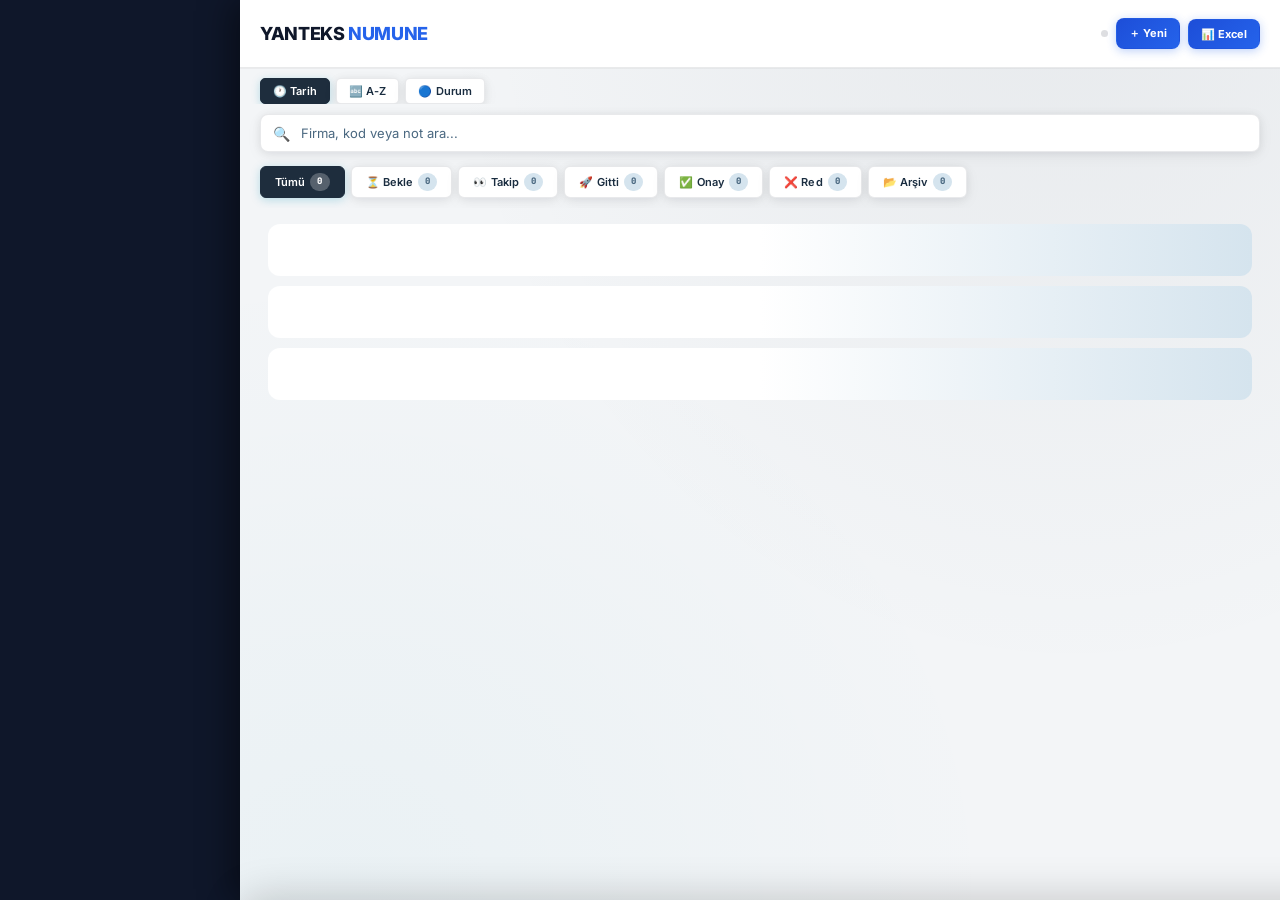
==== index.html @ bc8f882d "Tema: tüm sayfalara theme.css bağlantısı eklendi" ====
<!DOCTYPE html>

<html lang="tr">
<head>
<meta charset="UTF-8">
<meta name="apple-mobile-web-app-capable" content="yes">
<meta name="apple-mobile-web-app-status-bar-style" content="black">
<meta name="apple-mobile-web-app-title" content="Yanteks Pro">
<meta name="theme-color" content="#1E2D3D">
<link rel="apple-touch-icon" href="data:image/svg+xml,<svg xmlns='http://www.w3.org/2000/svg' viewBox='0 0 100 100'><rect width='100' height='100' rx='22' fill='%231E2D3D'/><text y='.9em' font-size='72' x='50%' text-anchor='middle'>Y</text></svg>">
<meta name="viewport" content="width=device-width,initial-scale=1,maximum-scale=1,user-scalable=no,viewport-fit=cover">
<title>Yanteks Pro | Numune</title>
<script src="https://cdn.jsdelivr.net/npm/@supabase/supabase-js@2"></script>
<script src="https://cdnjs.cloudflare.com/ajax/libs/exceljs/4.3.0/exceljs.min.js"></script>
<link href="https://fonts.googleapis.com/css2?family=Inter:wght@400;500;600;700;800&family=JetBrains+Mono:wght@400;500;600&display=swap" rel="stylesheet">
<style>

:root {
--bg:          #F3F5F7;
--surface:     #FFFFFF;
--surface2:    #E8EDEF;
--surface3:    #D5E4EE;
--surface4:    #C2D6E4;
--text:        #0A1520;
--text2:       #1A2D40;
--text3:       #4A6880;
--accent:      #1E2D3D;
--accent2:     #162332;
--accent3:     #2A4055;
--accent-soft: rgba(8,145,178,.09);
--accent-glow: rgba(8,145,178,.2);
--gold:        #0891B2;
--gold-soft:   rgba(8,145,178,.1);
--gold-light:  #38BDF8;
--green:       #15803D;
--green-soft:  rgba(21,128,61,.1);
--green-glow:  rgba(21,128,61,.2);
--amber:       #0891B2;
--amber-soft:  rgba(8,145,178,.1);
--amber-glow:  rgba(8,145,178,.2);
--red:         #991B1B;
--red-soft:    rgba(153,27,27,.1);
--red-glow:    rgba(153,27,27,.2);
--blue:        #1D4ED8;
--blue-soft:   rgba(29,78,216,.1);
--cyan:        #0E7490;
--cyan-soft:   rgba(14,116,144,.1);
--purple:      #5B21B6;
--purple-soft: rgba(91,33,182,.1);
--border:      rgba(30,45,61,.1);
--border2:     rgba(30,45,61,.16);
--border3:     rgba(30,45,61,.22);
--shadow:      0 1px 8px rgba(10,20,35,.07), 0 4px 16px rgba(10,20,35,.05);
--shadow-lg:   0 4px 24px rgba(10,20,35,.12), 0 12px 40px rgba(10,20,35,.08);
--shadow-xl:   0 8px 40px rgba(10,20,35,.16), 0 20px 60px rgba(10,20,35,.10);
--r:  12px;
--r2: 16px;
--r3: 20px;
--t:  .18s cubic-bezier(.4,0,.2,1);
--t2: .32s cubic-bezier(.32,.72,0,1);
}

*, *::before, *::after { box-sizing: border-box; margin: 0; padding: 0; -webkit-tap-highlight-color: transparent; }
html { scroll-behavior: smooth; }
body {
background: var(--bg);
font-family: 'Inter', sans-serif;
color: var(--text);
font-size: 14px;
-webkit-font-smoothing: antialiased;
line-height: 1.5;
background-image:
radial-gradient(ellipse at 80% -10%, rgba(30,45,61,.06) 0%, transparent 55%),
radial-gradient(ellipse at 10% 100%, rgba(8,145,178,.04) 0%, transparent 50%);
}

.topbar {
position: sticky; top: 0; z-index: 100;
background: linear-gradient(135deg, #131E2B 0%, #1E2D3D 60%, #253545 100%);
border-bottom: 2px solid rgba(8,145,178,.7);
padding: calc(14px + env(safe-area-inset-top)) 20px 14px;
display: flex; justify-content: space-between; align-items: center;
box-shadow: 0 2px 20px rgba(8,18,32,.35);
}
.topbar-brand { display: flex; align-items: center; gap: 11px; }
.topbar-logo {
width: 34px; height: 34px; border-radius: 8px;
background: linear-gradient(135deg,#0672A0,#0891B2); color: #fff;
display: flex; align-items: center; justify-content: center;
font-weight: 800; font-size: 16px;
box-shadow: 0 2px 8px rgba(0,0,0,.3);
}
.topbar-title {
font-size: 13px; font-weight: 800; color: rgba(255,255,255,.95);
letter-spacing: .1em; text-transform: uppercase;
}
.topbar-title span { color: #38BDF8; }
.topbar-actions { display: flex; align-items: center; gap: 8px; }
.chip{display:inline-flex;align-items:center;gap:5px;padding:7px 12px;border-radius:8px;border:1px solid rgba(255,255,255,.25);background:rgba(255,255,255,.12);font-size:11px;font-weight:700;color:#fff;cursor:pointer;font-family:inherit;white-space:nowrap;transition:.18s;flex-shrink:0}
.chip:hover{background:rgba(255,255,255,.22)}
.chip.pri{background:linear-gradient(135deg,#0672A0,#0891B2);border-color:transparent;box-shadow:0 2px 8px rgba(0,0,0,.2)}
.chip.pri:hover{background:linear-gradient(135deg,#0681B5,#0EA5C9)}
.chip:active{transform:scale(.96)}
.chip:disabled{opacity:.4;pointer-events:none}
.sync-dot { width: 7px; height: 7px; border-radius: 50%; background: rgba(255,255,255,.3); transition: var(--t); }
.sync-dot.ok   { background: #7DD3FC; box-shadow: 0 0 6px rgba(125,211,252,.5); }
.sync-dot.busy { background: #FCD34D; animation: pulse 1.2s infinite; }
.sync-dot.err  { background: #FCA5A5; }
@keyframes pulse { 0%,100%{opacity:1} 50%{opacity:.3} }

.firma-banner{padding:9px 20px;display:none;align-items:center;justify-content:space-between;background:rgba(134,239,172,.15);border-bottom:1px solid rgba(20,83,45,.15);font-size:12px;font-weight:600;color:var(--accent2)}
.firma-banner.on{display:flex}
.firma-banner strong{font-weight:800}
.firma-banner button{background:none;border:1px solid var(--accent2);color:var(--accent2);border-radius:6px;padding:3px 10px;font-size:10px;font-weight:700;cursor:pointer;font-family:inherit;transition:var(--t)}
.firma-banner button:hover{background:var(--accent);color:#fff;border-color:var(--accent)}

.toolbar-row{display:flex;align-items:center;gap:6px;padding:10px 20px 0;overflow-x:auto;scrollbar-width:none}
.toolbar-row::-webkit-scrollbar{display:none}
.sort-btn{padding:5px 12px;border-radius:5px;border:1px solid var(--border);background:var(--surface);font-size:11px;font-weight:600;color:var(--text2);cursor:pointer;font-family:inherit;transition:var(--t);white-space:nowrap;flex-shrink:0;box-shadow:var(--shadow);letter-spacing:.01em}
.sort-btn.on{background:#1E2D3D;color:#fff !important;border-color:#1E2D3D;box-shadow:0 2px 8px rgba(8,145,178,.25)}
.sort-btn:active{transform:scale(.95)}

.bulk-bar{display:none;background:linear-gradient(to right,#131E2B,#1E2D3D);padding:10px 16px;align-items:center;gap:8px;flex-wrap:wrap;border-top:1px solid rgba(8,145,178,.5)}
.bulk-bar.on{display:flex}
.bulk-info{font-size:13px;font-weight:800;color:#fff;flex-shrink:0}
.bulk-actions{display:flex;gap:5px;flex-wrap:wrap;flex:1}
.bulk-btn{padding:5px 10px;border-radius:6px;border:1px solid rgba(255,255,255,.2);background:rgba(255,255,255,.12);color:#fff;font-size:10px;font-weight:700;cursor:pointer;font-family:inherit;transition:var(--t);white-space:nowrap}
.bulk-btn:hover{background:rgba(255,255,255,.25)}
.bulk-btn.dng{background:rgba(153,27,27,.4);border-color:rgba(252,165,165,.3)}
.bulk-cancel{background:none;border:none;color:rgba(255,255,255,.7);font-size:16px;cursor:pointer;padding:0 4px;font-weight:700;margin-left:auto;flex-shrink:0}

.search-area{padding:10px 20px 6px}
.search-box{position:relative}
.search-box input{width:100%;padding:10px 14px 10px 40px;border-radius:8px;border:1px solid var(--border);font-size:13px;font-family:inherit;background:var(--surface);color:var(--text);transition:var(--t);box-shadow:var(--shadow)}
.search-box input:focus{border-color:#0891B2;box-shadow:0 0 0 3px rgba(8,145,178,.12);outline:none}
.search-box input::placeholder{color:var(--text3)}
.search-box .ico{position:absolute;left:13px;top:50%;transform:translateY(-50%);color:var(--text3);font-size:14px;pointer-events:none}
.s-clr{position:absolute;right:10px;top:50%;transform:translateY(-50%);width:20px;height:20px;border-radius:50%;background:var(--surface3);border:1px solid var(--border2);color:var(--text3);font-size:10px;cursor:pointer;display:none;align-items:center;justify-content:center}
.s-clr.on{display:flex}

.filters{display:flex;gap:6px;overflow-x:auto;padding:8px 20px 10px;scrollbar-width:none}
.filters::-webkit-scrollbar{display:none}
.ft{padding:6px 14px;border-radius:6px;border:1px solid var(--border);background:var(--surface);font-size:11px;font-weight:600;color:var(--text2);cursor:pointer;transition:var(--t);white-space:nowrap;font-family:inherit;display:flex;align-items:center;gap:5px;flex-shrink:0;box-shadow:var(--shadow);letter-spacing:.01em}
.ft:hover{border-color:var(--accent3);color:var(--text)}
.ft.on{background:#1E2D3D;color:#fff;border-color:#1E2D3D;box-shadow:0 2px 10px rgba(8,145,178,.25)}

.ft[data-f="Beklemede"].on{background:#5B8FA8;border-color:#5B8FA8;color:#fff}
.ft[data-f="Takip Et"].on{background:#0891B2;border-color:#0891B2;color:#fff}
.ft[data-f="Gönderildi"].on{background:#1D4ED8;border-color:#1D4ED8;color:#fff}
.ft[data-f="Onaylandı"].on{background:#15803D;border-color:#15803D;color:#fff}
.ft[data-f="Reddedildi"].on{background:#991B1B;border-color:#991B1B;color:#fff}
.ft.archive.on{background:#475569;border-color:#475569;color:#fff}
.ft .n{font-size:9px;font-weight:800;padding:2px 7px;border-radius:10px;font-family:'JetBrains Mono',monospace}
.ft.on .n{background:rgba(255,255,255,.25);color:#fff}
.ft:not(.on) .n{background:var(--surface3);color:var(--text3)}

.list{padding:0 12px 12px}
.client-sec{margin-top:10px;border-radius:var(--r2);overflow:hidden;border:1px solid var(--border);background:var(--surface);box-shadow:var(--shadow);animation:fadeUp .28s both;transition:box-shadow var(--t)}
.client-sec:hover{box-shadow:var(--shadow-lg)}
@keyframes fadeUp{from{opacity:0;transform:translateY(5px)}to{opacity:1;transform:translateY(0)}}
.client-head{padding:10px 14px;background:linear-gradient(to right,#131E2B,#1E2D3D);display:flex;justify-content:space-between;align-items:center;font-size:13px;font-weight:700;border-bottom:1px solid rgba(8,145,178,.5);gap:6px;color:#fff}
.client-name{overflow:hidden;text-overflow:ellipsis;white-space:nowrap;display:flex;align-items:center;gap:6px;flex:1;min-width:0}
.firma-stats{display:flex;gap:5px;align-items:center;flex-shrink:0}
.fstat{display:flex;align-items:center;gap:2px;font-size:10px;font-weight:700;font-family:'JetBrains Mono',monospace;color:rgba(255,255,255,.7)}
.fsd{width:6px;height:6px;border-radius:50%;flex-shrink:0}
.fsd.g{background:#86EFAC}.fsd.a{background:#FCD34D}.fsd.b{background:#93C5FD}.fsd.r{background:#FCA5A5}.fsd.x{background:rgba(255,255,255,.3)}
.client-badge{font-size:10px;font-weight:800;padding:2px 8px;border-radius:20px;background:#0891B2;color:#fff;font-family:'JetBrains Mono',monospace;flex-shrink:0}
.cl-edit{width:26px;height:26px;border-radius:6px;border:1px solid rgba(255,255,255,.2);background:rgba(255,255,255,.1);cursor:pointer;font-size:12px;color:rgba(255,255,255,.8);display:inline-flex;align-items:center;justify-content:center;transition:var(--t);flex-shrink:0}
.cl-edit:active{background:rgba(255,255,255,.25)}

.sample{padding:10px 14px;border-bottom:1px solid var(--border);transition:background var(--t);border-left:4px solid var(--border2)}
.sample:last-child{border-bottom:none}
.sample.variant{margin-left:14px;padding-left:18px;border-left-width:3px;position:relative;background:var(--surface2)}
.sample.variant::before{content:"↳";position:absolute;left:6px;top:10px;color:var(--text3);font-weight:700;font-size:12px}
.sample.st-beklemede{border-left-color:#5B8FA8;background:#fff}
.sample.st-takip{border-left:4px solid #0891B2;background:rgba(8,145,178,.06)}
.sample.st-gonderildi{border-left:4px solid #1D4ED8;background:rgba(29,78,216,.06)}
.sample.st-onaylandi{border-left:4px solid #15803D;background:rgba(21,128,61,.07)}
.sample.st-reddedildi{border-left:4px solid #991B1B;background:rgba(153,27,27,.06)}
.sample.sel{outline:2px solid var(--accent3);outline-offset:-2px;border-radius:2px}
.sample-top{display:flex;align-items:center;gap:7px;margin-bottom:6px}
.sample-chk{width:15px;height:15px;cursor:pointer;accent-color:var(--accent);flex-shrink:0}
.sample-name{font-weight:700;font-size:13px;flex:1;min-width:0;word-break:break-word;color:var(--text)}
.sample-date{font-size:9px;color:var(--text3);font-family:'JetBrains Mono',monospace;white-space:nowrap;flex-shrink:0}
.sample-bar{display:flex;align-items:center;gap:5px;width:100%;flex-wrap:nowrap}
.note-input{flex:1;min-width:0;height:28px;border:1px solid var(--border);border-radius:6px;padding:0 8px;font-size:11px;font-family:inherit;background:var(--surface2);color:var(--text);transition:border-color .15s}
.note-input:focus{border-color:#0891B2;box-shadow:0 0 0 2px rgba(8,145,178,.12);outline:none}
.st-sel{width:100px;height:28px;border-radius:7px;border:1.5px solid var(--border);font-size:10px;font-weight:600;padding:0 6px;font-family:inherit;background:var(--surface2);color:var(--text2);flex-shrink:0;-webkit-appearance:none;appearance:none;cursor:pointer;background-image:url("data:image/svg+xml,%3Csvg xmlns='http://www.w3.org/2000/svg' width='8' height='5' viewBox='0 0 8 5'%3E%3Cpath fill='%231E2D3D' d='M0 0l4 5 4-5z'/%3E%3C/svg%3E");background-repeat:no-repeat;background-position:right 6px center}
.st-sel:focus{border-color:var(--accent3);box-shadow:0 0 0 2px var(--accent-soft);outline:none}
.st-sel option{background:#fff;color:var(--text)}
.st-sel.st-beklemede{color:var(--text2);border-color:var(--border);background-color:var(--surface2)}
.st-sel.st-takip{color:#0891B2;border-color:rgba(184,137,42,.3);background-color:rgba(184,137,42,.08)}
.st-sel.st-gonderildi{color:var(--blue);border-color:rgba(30,64,175,.3);background-color:var(--blue-soft)}
.st-sel.st-onaylandi{color:var(--green);border-color:rgba(21,128,61,.3);background-color:var(--green-soft)}
.st-sel.st-reddedildi{color:var(--red);border-color:rgba(153,27,27,.3);background-color:var(--red-soft)}
.tb{width:28px;height:28px;border-radius:7px;border:1.5px solid var(--border);display:flex;align-items:center;justify-content:center;background:var(--surface2);cursor:pointer;font-size:13px;transition:var(--t);color:var(--text3);flex-shrink:0;-webkit-tap-highlight-color:transparent}
.tb:active{border-color:var(--border2);color:var(--text);background:var(--surface3)}
.tb.dng:active{background:var(--red-soft);color:var(--red);border-color:rgba(153,27,27,.3)}
.tb.arc:active{background:var(--accent-soft);color:var(--accent)}
.tb.edt:active{background:var(--accent-soft);color:var(--accent)}

.tb.photo{position:relative}
.tb.photo.has-photo{border-color:rgba(15,76,110,.3);background:var(--accent-soft);color:var(--accent2)}
.tb.photo .photo-dot{position:absolute;top:-3px;right:-3px;width:8px;height:8px;border-radius:50%;background:#0891B2;border:1.5px solid #fff;display:none}
.tb.photo.has-photo .photo-dot{display:block}

.photo-strip{display:flex;gap:6px;padding:6px 14px 10px;overflow-x:auto;scrollbar-width:none;background:var(--surface2);border-top:1px solid var(--border);min-height:0}
.photo-strip::-webkit-scrollbar{display:none}
.photo-strip:empty{display:none;padding:0;border-top:none}
.photo-strip:not(:has(.photo-wrap)){display:none}
.photo-thumb{width:56px;height:56px;border-radius:8px;object-fit:cover;cursor:pointer;border:1.5px solid var(--border2);transition:var(--t);flex-shrink:0}
.photo-thumb:hover{border-color:var(--accent3);transform:scale(1.05)}
.photo-add-btn{height:56px;padding:0 14px;border-radius:8px;border:1.5px dashed var(--accent3);background:var(--accent-soft);display:flex;align-items:center;justify-content:center;cursor:pointer;font-size:12px;font-weight:700;color:var(--accent2);flex-shrink:0;transition:var(--t);gap:5px;white-space:nowrap}
.photo-add-btn:hover{background:rgba(20,83,45,.14)}
.photo-del{position:absolute;top:-6px;right:-6px;width:18px;height:18px;border-radius:50%;background:var(--red);color:#fff;border:1.5px solid #fff;font-size:9px;cursor:pointer;display:flex;align-items:center;justify-content:center;font-family:inherit;z-index:2}
.photo-wrap{position:relative;flex-shrink:0}

#photo-viewer{position:fixed;inset:0;z-index:500;background:rgba(0,0,0,.92);display:none;align-items:center;justify-content:center;flex-direction:column;gap:12px}
#photo-viewer.on{display:flex}
#photo-viewer img{max-width:92vw;max-height:75vh;border-radius:12px;object-fit:contain;box-shadow:0 8px 40px rgba(0,0,0,.5)}
.pv-close{position:absolute;top:calc(env(safe-area-inset-top) + 14px);right:16px;width:36px;height:36px;border-radius:50%;background:rgba(255,255,255,.15);border:none;color:#fff;font-size:18px;cursor:pointer;display:flex;align-items:center;justify-content:center}
.pv-nav{display:flex;gap:12px;align-items:center}
.pv-btn{width:40px;height:40px;border-radius:50%;background:rgba(255,255,255,.15);border:none;color:#fff;font-size:18px;cursor:pointer;display:flex;align-items:center;justify-content:center;transition:var(--t)}
.pv-btn:hover{background:rgba(255,255,255,.25)}
.pv-btn:disabled{opacity:.3;pointer-events:none}
.pv-counter{color:rgba(255,255,255,.7);font-size:12px;font-weight:700;font-family:'JetBrains Mono',monospace;min-width:50px;text-align:center}
.pv-del{padding:7px 16px;border-radius:8px;background:rgba(153,27,27,.5);border:1px solid rgba(252,165,165,.3);color:#fff;font-size:11px;font-weight:700;cursor:pointer;font-family:inherit;transition:var(--t)}
.pv-del:hover{background:rgba(153,27,27,.8)}

.upload-progress{position:fixed;bottom:calc(70px + env(safe-area-inset-bottom));left:50%;transform:translateX(-50%);background:#1E2D3D;color:#fff;padding:10px 20px;border-radius:100px;font-size:12px;font-weight:700;display:none;align-items:center;gap:8px;z-index:450;box-shadow:var(--shadow-lg)}
.upload-progress.on{display:flex}
.up-spinner{width:14px;height:14px;border:2px solid rgba(255,255,255,.3);border-top-color:#fff;border-radius:50%;animation:spin .7s linear infinite}
@keyframes spin{to{transform:rotate(360deg)}}

.empty{text-align:center;padding:60px 20px;color:var(--text3)}
.empty .ei{font-size:44px;opacity:.25;margin-bottom:14px}
.empty h3{font-size:16px;font-weight:700;color:var(--text2);margin-bottom:4px}
.empty p{font-size:12px;max-width:260px;margin:0 auto}
.skel{padding:16px}
.sk{height:52px;border-radius:var(--r);background:linear-gradient(90deg,var(--surface) 25%,var(--surface3) 50%,var(--surface) 75%);background-size:200% 100%;animation:shimmer 1.5s infinite;margin-bottom:10px}
@keyframes shimmer{0%{background-position:200% 0}100%{background-position:-200% 0}}

.bnav {
position: fixed; bottom: 0; left: 0; right: 0;
height: calc(56px + env(safe-area-inset-bottom));
background: linear-gradient(to top, #0F1A25, #1E2D3D);
border-top: 1px solid rgba(8,145,178,.55);
display: flex; align-items: stretch; z-index: 200;
padding-bottom: env(safe-area-inset-bottom);
box-shadow: 0 -2px 20px rgba(8,18,32,.3);
}
.bnav-item {
flex: 1; display: flex; flex-direction: column;
align-items: center; justify-content: center;
gap: 2px; text-decoration: none;
color: rgba(255,255,255,.4);
font-size: 9px; font-weight: 700; letter-spacing: .05em;
text-transform: uppercase;
-webkit-tap-highlight-color: transparent;
cursor: pointer; border: none; background: none;
font-family: inherit; padding: 0;
}
.bnav-item.on { color: #38BDF8; }
.bnav-item .ni { font-size: 18px; line-height: 1; }
.bnav-item .nl { font-size: 7px; }
.bnav-mid {
color: #fff !important;
background: linear-gradient(135deg,#0672A0,#0891B2);
border-radius: 10px; margin: 6px 1px;
padding: 2px 8px; flex: 1.2; font-weight: 800;
box-shadow: 0 2px 8px rgba(0,0,0,.25);
}
.bnav-spacer { height: calc(58px + env(safe-area-inset-bottom)); flex-shrink: 0; display: block; }

.overlay{position:fixed;inset:0;background:rgba(8,18,32,.45);backdrop-filter:blur(4px);z-index:201;opacity:0;pointer-events:none;transition:opacity .22s}
.overlay.on{opacity:1;pointer-events:auto}
.drawer{position:fixed;bottom:0;left:0;width:100%;background:#ffffff;border-radius:20px 20px 0 0;padding:22px 24px calc(env(safe-area-inset-bottom) + 100px);transform:translateY(100%);transition:transform var(--t2);z-index:202;max-height:90vh;overflow-y:auto;box-shadow:0 -4px 40px rgba(0,0,0,.18);border-top:3px solid #1E2D3D}
.drawer.on{transform:translateY(0)}
.dw-bar{width:36px;height:4px;background:var(--surface3);border-radius:2px;margin:-6px auto 18px}
.drawer h2{font-size:17px;font-weight:800;margin-bottom:18px;color:var(--text)}
.fl{font-size:10px;font-weight:700;color:var(--text3);letter-spacing:.06em;margin-bottom:5px;display:block;text-transform:uppercase}
.firma-search-wrap{position:relative;margin-bottom:14px}
.firma-search-inp{width:100%;padding:11px 14px;border-radius:var(--r);border:1.5px solid var(--border2);background:var(--surface2);font-family:inherit;font-size:14px;color:var(--text);transition:var(--t)}
.firma-search-inp:focus{border-color:var(--accent3);box-shadow:0 0 0 3px var(--accent-soft);outline:none}
.firma-search-clr{position:absolute;right:10px;top:50%;transform:translateY(-50%);width:22px;height:22px;border-radius:50%;background:var(--surface3);border:1px solid var(--border2);color:var(--text3);font-size:11px;cursor:pointer;display:none;align-items:center;justify-content:center;font-family:inherit}
.firma-search-clr.on{display:flex}
.firma-dropdown{position:absolute;top:calc(100% + 4px);left:0;right:0;background:var(--surface);border:1.5px solid var(--border2);border-radius:var(--r);box-shadow:var(--shadow-lg);z-index:400;max-height:220px;overflow-y:auto;display:none}
.firma-dropdown.on{display:block}
.fd-item{padding:10px 14px;font-size:13px;cursor:pointer;transition:background var(--t);border-bottom:1px solid var(--border);font-weight:500;color:var(--text)}
.fd-item:last-child{border-bottom:none}
.fd-item:hover,.fd-item:active,.fd-item.hl{background:var(--accent-soft);color:var(--accent)}
.fd-empty{padding:14px;font-size:12px;color:var(--text3);text-align:center}
.numune-item{background:var(--surface2);padding:14px;border-radius:var(--r2);border:1.5px solid var(--border);margin-bottom:12px;position:relative}
.item-rm{position:absolute;right:-8px;top:-8px;background:var(--red);color:#fff;border:none;border-radius:50%;width:22px;height:22px;font-size:10px;cursor:pointer;display:flex;align-items:center;justify-content:center;box-shadow:var(--shadow)}
.row-fields{display:flex;gap:8px;margin-bottom:10px}
.row-fields .i-kod,.row-fields .i-fiyat,.i-var,.i-not{padding:10px 12px;border-radius:8px;border:1.5px solid var(--border2);background:var(--surface);font-size:13px;color:var(--text);font-family:inherit;transition:var(--t)}
.row-fields .i-kod:focus,.row-fields .i-fiyat:focus,.i-var:focus,.i-not:focus{border-color:var(--accent3);box-shadow:0 0 0 3px var(--accent-soft);outline:none}
.row-fields .i-kod{flex:2}
.row-fields .i-fiyat{flex:1;font-family:'JetBrains Mono',monospace}
.i-var,.i-not{width:100%;margin-bottom:10px}
.i-not{margin-bottom:0}
.add-row-btn{width:100%;padding:11px;border-radius:var(--r);border:1.5px dashed var(--accent3);color:var(--accent2);background:var(--accent-soft);font-weight:700;margin-bottom:12px;cursor:pointer;font-size:12px;font-family:inherit;transition:var(--t)}
.add-row-btn:hover{background:rgba(20,83,45,.14)}
.btn-r{display:flex;gap:8px;margin-top:16px}
.btn{flex:1;padding:13px;border-radius:var(--r);font-weight:700;font-size:13px;cursor:pointer;border:none;font-family:inherit;transition:var(--t)}
.btn.pri{background:linear-gradient(135deg,#162332,#1E2D3D);color:#fff;box-shadow:0 2px 10px rgba(8,145,178,.2)}
.btn.pri:hover{background:linear-gradient(135deg,#131E2B,#162332)}
.btn.pri:disabled{opacity:.4;cursor:not-allowed}
.btn.gho{background:var(--surface2);color:var(--text2);border:1.5px solid var(--border2)}
.btn.gho:hover{background:var(--surface3)}

.modal{position:fixed;inset:0;z-index:300;display:none;align-items:center;justify-content:center;padding:20px;background:rgba(8,18,32,.5);backdrop-filter:blur(4px)}
.modal.on{display:flex !important}
.m-card{background:var(--surface);border:1.5px solid var(--border2);border-radius:var(--r3);max-width:400px;width:100%;padding:24px;box-shadow:var(--shadow-lg);animation:pop .22s;border-top:3px solid #1E2D3D}
@keyframes pop{from{opacity:0;transform:scale(.93)}to{opacity:1;transform:scale(1)}}
.m-card h3{font-size:16px;font-weight:800;margin-bottom:10px;display:flex;align-items:center;gap:8px;color:var(--text)}
.m-card p{font-size:13px;color:var(--text2);margin-bottom:18px;line-height:1.5}
.mi{width:32px;height:32px;border-radius:8px;display:inline-flex;align-items:center;justify-content:center;font-size:16px}
.mi.dng{background:var(--red-soft)}.mi.edt{background:var(--accent-soft)}
.m-field{margin-bottom:14px}
.m-field label{display:block;font-size:10px;font-weight:700;color:var(--text3);margin-bottom:5px;text-transform:uppercase;letter-spacing:.06em}
.m-field select,.m-field input{width:100%;padding:11px 14px;border-radius:var(--r);border:1.5px solid var(--border2);background:var(--surface2);font-family:inherit;font-size:14px;color:var(--text);transition:var(--t)}
.m-field select:focus,.m-field input:focus{border-color:var(--accent3);box-shadow:0 0 0 3px var(--accent-soft);outline:none}

.toasts{position:fixed;bottom:calc(64px + env(safe-area-inset-bottom) + 8px);left:50%;transform:translateX(-50%);z-index:400;display:flex;flex-direction:column;gap:8px;pointer-events:none}
.toast{padding:10px 18px;border-radius:var(--r);font-size:12px;font-weight:600;box-shadow:var(--shadow-lg);animation:tIn .25s;max-width:90vw;white-space:nowrap}
@keyframes tIn{from{opacity:0;transform:translateY(8px)}}
@keyframes tOut{to{opacity:0;transform:translateY(8px)}}

#splash { position: fixed; inset: 0; background: linear-gradient(135deg, #0A1520, #1E2D3D); z-index: 99999; display: flex; align-items: center; justify-content: center; transition: opacity .35s ease, transform .35s ease; }
#splash.hide { opacity: 0; transform: scale(1.04); pointer-events: none; }
.splash-inner { display: flex; flex-direction: column; align-items: center; gap: 18px; animation: splashIn .55s cubic-bezier(.32,.72,0,1) both; }
.splash-svg { width: 280px; height: auto; filter: drop-shadow(0 4px 20px rgba(0,0,0,.2)); }
.splash-tagline { font-size: 10px; font-weight: 700; color: rgba(255,255,255,.5); letter-spacing: .3em; text-transform: uppercase; }
.splash-bar { width: 120px; height: 2px; background: rgba(255,255,255,.15); border-radius: 2px; overflow: hidden; }
.splash-fill { height: 100%; background: #0EA5C9; border-radius: 2px; animation: splashSlide .55s ease forwards; }
@keyframes splashIn   { from{opacity:0;transform:translateY(14px)} to{opacity:1;transform:translateY(0)} }
@keyframes splashSlide{ from{width:0} to{width:100%} }

#ptr-indicator { position: fixed; top: calc(env(safe-area-inset-top) + 58px); left: 50%; transform: translateX(-50%) translateY(-60px); z-index: 300; background: #1E2D3D; border: 1px solid rgba(255,255,255,.15); border-radius: 100px; padding: 7px 16px; display: flex; align-items: center; gap: 8px; font-size: 12px; font-weight: 600; color: #fff; transition: transform .22s cubic-bezier(.32,.72,0,1), opacity .22s; opacity: 0; pointer-events: none; box-shadow: var(--shadow-lg); }
#ptr-indicator.show { transform: translateX(-50%) translateY(0); opacity: 1; }
#ptr-indicator.spin .ptr-icon { animation: ptrSpin .6s linear infinite; }
@keyframes ptrSpin { to { transform: rotate(360deg); } }
.ptr-icon { font-size: 14px; transition: transform .3s; }

@media(max-width:480px){
.topbar{padding-left:14px;padding-right:14px}
.search-area{padding:10px 14px 4px}
.list{padding:0 8px 8px}
.sample-bar{flex-wrap:wrap}
.note-input{flex:1 1 100%;order:-1;margin-bottom:4px}
.st-sel{flex:1;width:100%}
.toolbar-row{padding:6px 14px 0}
}
*{-webkit-overflow-scrolling:touch}
a,button{-webkit-tap-highlight-color:transparent}

.toast.ok   { background: #1E2D3D; color: #fff; }
.toast.bad  { background: #991B1B; color: #fff; }
.toast.wrn  { background: #0891B2; color: #fff; }
.toast.info { background: #1E2D3D; color: #fff; }

.region-head, .client-head {
background: linear-gradient(to right, #131E2B, #1E2D3D) !important;
border-bottom: 1px solid rgba(8,145,178,.5) !important;
}
.region-head:hover, .client-head:hover { background: linear-gradient(to right, #0F1A25, #162332) !important; }
.r-name, .cat-name, .client-name { color: #fff !important; }
.r-chev, .cat-chev { color: rgba(255,255,255,.7) !important; }
.r-prog { color: rgba(255,255,255,.6) !important; }
.r-badge, .cat-badge, .client-badge { background: #0891B2 !important; color: #fff !important; }
.region-body { border-top: 1px solid rgba(8,145,178,.45) !important; }
.rb { color: rgba(255,255,255,.6) !important; }
.rb:hover { background: rgba(255,255,255,.15) !important; color: #fff !important; }
.rb.dng:hover { background: rgba(252,165,165,.2) !important; color: #fca5a5 !important; }
.rb.grn:hover { background: rgba(8,145,178,.25) !important; color: #38BDF8 !important; }
.client-name, .client-head * { color: #fff !important; }
.client-badge { background: #0891B2 !important; }

</style>
<link rel="prefetch" href="musteriler.html">
<link rel="prefetch" href="fiyatlar.html">
<link rel="stylesheet" href="theme.css">
</head>
<body>

<div id="splash">
  <div class="splash-inner">
    <svg class="splash-svg" viewBox="0 0 340 110" xmlns="http://www.w3.org/2000/svg">
      <text x="170" y="78" font-family="'Inter',Georgia,serif" font-weight="800" font-size="72" text-anchor="middle" fill="white" letter-spacing="-2" opacity="0.95">Yanteks</text>
      <line x1="30" y1="92" x2="310" y2="92" stroke="#0EA5C9" stroke-width="2.5" stroke-linecap="round"/>
    </svg>
    <div class="splash-tagline">YÖNETİM SİSTEMİ</div>
    <div class="splash-bar"><div class="splash-fill"></div></div>
  </div>
</div>

<div id="ptr-indicator">
  <span class="ptr-icon">↻</span>
  <span class="ptr-text">Yenilemek için çekin</span>
</div>

<!-- Hidden file input for photo upload -->

<input type="file" id="photo-input" accept="image/*" capture="environment" style="display:none" multiple>

<header class="topbar">
  <div class="topbar-brand">
    <div class="topbar-logo">Y</div>
    <div class="topbar-title">YANTEKS <span>NUMUNE</span></div>
  </div>
  <div class="topbar-actions">
    <span class="sync-dot" id="sd"></span>
    <button class="chip pri" onclick="openDw()">&#xFF0B; Yeni</button>
    <button class="chip pri" onclick="exportData()" id="xbtn">📊 Excel</button>
  </div>
</header>

<div id="firma-banner" class="firma-banner">
  <span>🏢 <strong id="fb-name"></strong> firmasının numuneleri</span>
  <button onclick="clearFirmaF()">&#x2715; Tüm firmalar</button>
</div>

<div class="bulk-bar" id="bulk-bar">
  <span class="bulk-info" id="sel-count-txt">0 seçili</span>
  <div class="bulk-actions">
    <button class="bulk-btn" onclick="bulkStatus('Beklemede')">⏳ Bekle</button>
    <button class="bulk-btn" onclick="bulkStatus('Takip Et')">👀 Takip</button>
    <button class="bulk-btn" onclick="bulkStatus('Gönderildi')">🚀 Gitti</button>
    <button class="bulk-btn" onclick="bulkStatus('Onaylandı')">✅ Onay</button>
    <button class="bulk-btn" onclick="bulkStatus('Reddedildi')">❌ Red</button>
    <button class="bulk-btn dng" onclick="bulkDelete()">🗑️ Sil</button>
  </div>
  <button class="bulk-cancel" onclick="clearSelection()">&#x2715;</button>
</div>

<div class="toolbar-row">
  <button class="sort-btn on" data-sort="date" onclick="setSort('date')">🕐 Tarih</button>
  <button class="sort-btn" data-sort="alpha" onclick="setSort('alpha')">🔤 A-Z</button>
  <button class="sort-btn" data-sort="status" onclick="setSort('status')">🔵 Durum</button>
</div>

<div class="search-area">
  <div class="search-box">
    <span class="ico">🔍</span>
    <input type="text" id="q" placeholder="Firma, kod veya not ara..." oninput="onSearch()">
    <button class="s-clr" id="qc" onclick="clearQ()">&#x2715;</button>
  </div>
</div>

<div class="filters">
  <div class="ft on" data-f="Hepsi" onclick="setF('Hepsi')">Tümü <span class="n" id="c-all">0</span></div>
  <div class="ft" data-f="Beklemede" onclick="setF('Beklemede')">⏳ Bekle <span class="n" id="c-bek">0</span></div>
  <div class="ft" data-f="Takip Et" onclick="setF('Takip Et')">👀 Takip <span class="n" id="c-tak">0</span></div>
  <div class="ft" data-f="Gönderildi" onclick="setF('Gönderildi')">🚀 Gitti <span class="n" id="c-gon">0</span></div>
  <div class="ft" data-f="Onaylandı" onclick="setF('Onaylandı')">✅ Onay <span class="n" id="c-ona">0</span></div>
  <div class="ft" data-f="Reddedildi" onclick="setF('Reddedildi')">❌ Red <span class="n" id="c-red">0</span></div>
  <div class="ft archive" data-f="Arşiv" onclick="setF('Arşiv')">📂 Arşiv <span class="n" id="c-ars">0</span></div>
</div>

<div id="list" class="list">
  <div class="skel"><div class="sk"></div><div class="sk"></div><div class="sk"></div></div>
</div>

<!-- Fotoğraf Viewer -->

<div id="photo-viewer">
  <button class="pv-close" onclick="closePV()">&#x2715;</button>
  <img id="pv-img" src="" alt="">
  <div class="pv-nav">
    <button class="pv-btn" id="pv-prev" onclick="pvNav(-1)">‹</button>
    <span class="pv-counter" id="pv-counter">1/1</span>
    <button class="pv-btn" id="pv-next" onclick="pvNav(1)">›</button>
  </div>
  <button class="pv-del" onclick="pvDelete()">🗑️ Fotoğrafı Sil</button>
</div>

<!-- Upload progress -->

<div class="upload-progress" id="upload-progress">
  <div class="up-spinner"></div>
  <span id="up-text">Yükleniyor...</span>
</div>

<div class="overlay" id="ov" onclick="closeDw()"></div>
<div class="drawer" id="dw">
  <div class="dw-bar"></div>
  <h2 id="dw-t">📦 Yeni Numune</h2>
  <input type="hidden" id="eid">
  <div id="new-sec">
    <span class="fl">Firma</span>
    <div class="firma-search-wrap" id="firma-wrap">
      <input type="text" id="firma-display" class="firma-search-inp" placeholder="🏢 Firma adı yaz veya seç..." autocomplete="off" spellcheck="false">
      <button type="button" class="firma-search-clr" id="firma-clr" onclick="clearFirmaInp()">&#x2715;</button>
      <input type="hidden" id="firma-in">
      <div class="firma-dropdown" id="firma-dd"></div>
    </div>
  </div>
  <div id="items-c"></div>
  <button class="add-row-btn" id="add-row-btn" onclick="addRow()">+ BİR SATIR DAHA</button>
  <div class="btn-r">
    <button class="btn gho" onclick="closeDw()">İptal</button>
    <button class="btn pri" onclick="save()" id="sv-btn">Kaydet</button>
  </div>
</div>

<div class="modal" id="mod-firma">
  <div class="m-card">
    <h3><span class="mi edt">🏢</span>Firma Değiştir</h3>
    <p id="mf-desc">Bu gruptaki numunelerin firmasını değiştir</p>
    <input type="hidden" id="mf-old">
    <div class="m-field"><label>Mevcut Firma</label><input type="text" id="mf-cur" readonly style="opacity:.6"></div>
    <div class="m-field">
      <label>Yeni Firma</label>
      <div class="firma-search-wrap" id="mf-wrap" style="margin-bottom:0">
        <input type="text" id="mf-display" class="firma-search-inp" placeholder="🏢 Firma adı yaz veya seç..." autocomplete="off" spellcheck="false">
        <button type="button" class="firma-search-clr" id="mf-clr" onclick="clearMfInp()">&#x2715;</button>
        <input type="hidden" id="mf-new">
        <div class="firma-dropdown" id="mf-dd"></div>
      </div>
    </div>
    <div class="btn-r">
      <button class="btn gho" onclick="clM('mod-firma')">İptal</button>
      <button class="btn pri" onclick="saveFirmaChange()">Değiştir</button>
    </div>
  </div>
</div>

<div class="modal" id="mod-cf">
  <div class="m-card">
    <h3><span class="mi dng">🗑️</span><span id="cf-t">Sil?</span></h3>
    <p id="cf-b"></p>
    <div class="btn-r">
      <button class="btn gho" onclick="clM('mod-cf')">İptal</button>
      <button class="btn pri" style="background:var(--red)" id="cf-ok">Sil</button>
    </div>
  </div>
</div>

<div class="toasts" id="toasts"></div>

<script>
const SU="https://zmlbdpjcergcvcurihuy.supabase.co";
const SK="eyJhbGciOiJIUzI1NiIsInR5cCI6IkpXVCJ9.eyJpc3MiOiJzdXBhYmFzZSIsInJlZiI6InptbGJkcGpjZXJnY3ZjdXJpaHV5Iiwicm9sZSI6ImFub24iLCJpYXQiOjE3NzU1MTA2MzIsImV4cCI6MjA5MTA4NjYzMn0.Jh4e_UXSL7CH7EzLBhhXtQYM0-iQwrFU3GHnoe-njBM";
const db=supabase.createClient(SU,SK);
const BUCKET='numune-photos';
let R=[],curF="Hepsi",curSort="date",sTo,cfCb=null,firmaF='',musList=[];
let selIds=new Set();
let photoCache={};
let photoTargetId=null;
let pvPhotos=[],pvIdx=0;

const VALID_STATUS=['Beklemede','Takip Et','Gönderildi','Onaylandı','Reddedildi'];
const urlP=new URLSearchParams(location.search);
if(urlP.get('firma'))firmaF=urlP.get('firma').toUpperCase();
const esc=s=>s==null?'':String(s).replace(/&/g,'&amp;').replace(/</g,'&lt;').replace(/>/g,'&gt;').replace(/"/g,'&quot;').replace(/'/g,'&#039;');
const trl=s=>(s||'').toString().replaceAll('İ','i').replaceAll('I','ı').toLowerCase();
const isV=n=>(n||'').toString().startsWith('↳');
const dName=n=>(n||'').replace(/^↳\s*/,'').trim();
function parseAc(item){const a=item.aciklama||'';if(isV(item.numune)&&a.includes('|')){const i=a.indexOf('|');return{pc:a.substring(0,i),note:a.substring(i+1)};}return{pc:'',note:a};}
function buildAc(item,nt){if(isV(item.numune)){const{pc}=parseAc(item);return(pc||'')+'|'+(nt||'');}return nt||'';}
function fmtDate(iso){if(!iso)return'';const d=new Date(iso),now=new Date(),diff=Math.floor((now-d)/86400000);if(diff===0)return'bugün';if(diff===1)return'dün';if(diff<7)return diff+'g';if(diff<30)return Math.floor(diff/7)+'h';return d.toLocaleDateString('tr-TR',{day:'2-digit',month:'short'});}
function dot(s){const e=document.getElementById('sd');e.classList.remove('ok','busy','err');if(s)e.classList.add(s);}
function toast(m,t='info'){const c=document.getElementById('toasts'),el=document.createElement('div');el.className='toast '+t;el.textContent=m;c.appendChild(el);setTimeout(()=>{el.style.animation='tOut .25s forwards';setTimeout(()=>el.remove(),250)},2500);}
function showUpload(txt){const el=document.getElementById('upload-progress');document.getElementById('up-text').textContent=txt||'Yükleniyor...';el.classList.add('on');}
function hideUpload(){document.getElementById('upload-progress').classList.remove('on');}

// ═══════════════════════════════════════════════
// FOTOĞRAF FONKSİYONLARI
// ═══════════════════════════════════════════════

async function fetchPhotos(numeneId){
  try{
    const{data,error}=await db.storage.from(BUCKET).list('numune_'+numeneId,{sortBy:{column:'created_at',order:'asc'}});
    if(error||!data)return[];
    return data.filter(f=>f.name&&!f.name.endsWith('/')).map(f=>{
      const{data:ud}=db.storage.from(BUCKET).getPublicUrl('numune_'+numeneId+'/'+f.name);
      return{name:f.name,url:ud.publicUrl,path:'numune_'+numeneId+'/'+f.name};
    });
  }catch(e){return[];}
}

async function preloadPhotos(ids){
  const needed=ids.filter(id=>!(id in photoCache));
  await Promise.all(needed.map(async id=>{
    photoCache[id]=await fetchPhotos(id);
  }));
}

document.getElementById('photo-input').addEventListener('change',async function(e){
  const files=Array.from(e.target.files||[]);
  if(!files.length||!photoTargetId)return;
  this.value='';
  showUpload('Fotoğraf yükleniyor (0/'+files.length+')');
  dot('busy');
  let ok=0;
  for(let i=0;i<files.length;i++){
    const file=files[i];
    document.getElementById('up-text').textContent='Yükleniyor ('+(i+1)+'/'+files.length+')';
    const compressed=await compressImage(file,1200,0.82);
    const ext=file.name.split('.').pop().toLowerCase()||'jpg';
    const fname=Date.now()+'_'+Math.random().toString(36).slice(2)+'.'+ext;
    const path='numune_'+photoTargetId+'/'+fname;
    const{error}=await db.storage.from(BUCKET).upload(path,compressed,{contentType:compressed.type||'image/jpeg',upsert:false});
    if(!error)ok++;
  }
  delete photoCache[photoTargetId];
  photoCache[photoTargetId]=await fetchPhotos(photoTargetId);
  hideUpload();dot('ok');
  if(ok)toast(ok+' fotoğraf eklendi','ok');
  else toast('Yükleme başarısız','bad');
  updatePhotoRow(photoTargetId);
  photoTargetId=null;
});

function compressImage(file,maxSize,quality){
  return new Promise(resolve=>{
    const img=new Image(),url=URL.createObjectURL(file);
    img.onload=()=>{
      URL.revokeObjectURL(url);
      let{width:w,height:h}=img;
      if(w>maxSize||h>maxSize){if(w>h){h=Math.round(h*maxSize/w);w=maxSize;}else{w=Math.round(w*maxSize/h);h=maxSize;}}
      const canvas=document.createElement('canvas');canvas.width=w;canvas.height=h;
      canvas.getContext('2d').drawImage(img,0,0,w,h);
      canvas.toBlob(blob=>resolve(blob||file),'image/jpeg',quality);
    };
    img.onerror=()=>resolve(file);
    img.src=url;
  });
}

function openPhotoInput(numeneId){
  photoTargetId=numeneId;
  document.getElementById('photo-input').click();
}

function updatePhotoRow(numeneId){
  const strip=document.querySelector('.photo-strip[data-id="'+numeneId+'"]');
  if(!strip)return;
  const photos=photoCache[numeneId]||[];
  renderPhotoStrip(strip,numeneId,photos);
  const btn=document.querySelector('.tb.photo[data-id="'+numeneId+'"]');
  if(btn)btn.classList.toggle('has-photo',photos.length>0);
}

function renderPhotoStrip(stripEl,numeneId,photos){
  let h='';
  photos.forEach((p,i)=>{
    h+='<div class="photo-wrap">'
      +'<img class="photo-thumb" src="'+esc(p.url)+'" loading="lazy" onclick="openPV(\''+esc(String(numeneId))+'\','+i+')">'  
      +'<button class="photo-del" onclick="deletePhoto(\''+esc(String(numeneId))+'\','+i+')">&#x2715;</button>'
      +'</div>';
  });
  h+='<div class="photo-add-btn" onclick="openPhotoInput(\''+esc(String(numeneId))+'\')">📷</div>';
  stripEl.innerHTML=h;
}

async function deletePhoto(numeneId,idx){
  const photos=photoCache[numeneId]||[];
  const p=photos[idx];if(!p)return;
  dot('busy');
  const{error}=await db.storage.from(BUCKET).remove([p.path]);
  if(error){dot('err');toast('Silinemedi','bad');return;}
  photos.splice(idx,1);
  photoCache[numeneId]=photos;
  dot('ok');toast('Fotoğraf silindi','ok');
  updatePhotoRow(numeneId);
  if(document.getElementById('photo-viewer').classList.contains('on'))closePV();
}

function openPV(numeneId,idx){
  const photos=photoCache[numeneId]||[];
  if(!photos.length)return;
  pvPhotos=photos.map(p=>({...p,numeneId}));
  pvIdx=idx||0;
  renderPV();
  document.getElementById('photo-viewer').classList.add('on');
}
function renderPV(){
  const p=pvPhotos[pvIdx];
  document.getElementById('pv-img').src=p.url;
  document.getElementById('pv-counter').textContent=(pvIdx+1)+'/'+pvPhotos.length;
  document.getElementById('pv-prev').disabled=pvIdx===0;
  document.getElementById('pv-next').disabled=pvIdx===pvPhotos.length-1;
}
function pvNav(dir){pvIdx=Math.max(0,Math.min(pvPhotos.length-1,pvIdx+dir));renderPV();}
function closePV(){document.getElementById('photo-viewer').classList.remove('on');pvPhotos=[];pvIdx=0;}
async function pvDelete(){
  const p=pvPhotos[pvIdx];if(!p)return;
  await deletePhoto(p.numeneId,pvIdx);
  closePV();
}
document.getElementById('photo-viewer').addEventListener('click',e=>{if(e.target===e.currentTarget)closePV();});
let pvTouchX=null;
document.getElementById('photo-viewer').addEventListener('touchstart',e=>{pvTouchX=e.touches[0].clientX;},{passive:true});
document.getElementById('photo-viewer').addEventListener('touchend',e=>{
  if(pvTouchX===null)return;
  const dx=e.changedTouches[0].clientX-pvTouchX;
  if(Math.abs(dx)>50){pvNav(dx<0?1:-1);}
  pvTouchX=null;
},{passive:true});

// ═══════════════════════════════════════════════
// ANA FONKSİYONLAR
// ═══════════════════════════════════════════════

function updBanner(){const b=document.getElementById('firma-banner');if(firmaF){b.classList.add('on');document.getElementById('fb-name').textContent=firmaF;}else b.classList.remove('on');}
function clearFirmaF(){firmaF='';updBanner();history.replaceState({},'',location.pathname);render();}
function setSort(s){curSort=s;document.querySelectorAll('.sort-btn').forEach(x=>x.classList.toggle('on',x.dataset.sort===s));render();}
function toggleSelect(id){id=String(id);if(selIds.has(id))selIds.delete(id);else selIds.add(id);updBulk();const el=document.querySelector('.sample[data-id="'+id+'"]');if(el)el.classList.toggle('sel',selIds.has(id));const chk=document.querySelector('.sample-chk[data-id="'+id+'"]');if(chk)chk.checked=selIds.has(id);}
function updBulk(){const n=selIds.size;document.getElementById('bulk-bar').classList.toggle('on',n>0);document.getElementById('sel-count-txt').textContent=n+' seçili';}
function clearSelection(){selIds.clear();updBulk();document.querySelectorAll('.sample.sel').forEach(el=>el.classList.remove('sel'));document.querySelectorAll('.sample-chk').forEach(el=>el.checked=false);}
async function bulkStatus(st){if(!selIds.size)return;const ids=[...selIds].map(Number);dot('busy');const{error}=await db.from('numuneler').update({durum:st}).in('id',ids);if(error){dot('err');toast('Hata','bad');return;}[...selIds].forEach(id=>{const it=R.find(x=>String(x.id)===id);if(it)it.durum=st;});dot('ok');toast(ids.length+' numune: '+st,'ok');clearSelection();render();}
async function bulkDelete(){if(!selIds.size)return;const ids=[...selIds];confirm2('Toplu Sil',ids.length+' numune silinsin mi?',async()=>{dot('busy');const{error}=await db.from('numuneler').delete().in('id',ids.map(Number));if(error){dot('err');toast('Silinemedi','bad');return;}R=R.filter(x=>!ids.includes(String(x.id)));dot('ok');toast(ids.length+' silindi','ok');clearSelection();render();});}
let fdFiltered=[],fdSelIdx=-1;
function buildFirmaDD(q){const dd=document.getElementById('firma-dd');const qt=trl(q||'');fdFiltered=qt?musList.filter(f=>trl(f).includes(qt)):[...musList];fdSelIdx=-1;if(!fdFiltered.length){dd.innerHTML='<div class="fd-empty">Firma bulunamadı</div>';}else{dd.innerHTML=fdFiltered.map((f,i)=>{let disp=esc(f);if(qt){const idx=trl(f).indexOf(qt);if(idx>=0)disp=esc(f.substring(0,idx))+'<strong style="color:var(--accent)">'+esc(f.substring(idx,idx+q.length))+'</strong>'+esc(f.substring(idx+q.length));}return'<div class="fd-item" data-idx="'+i+'" data-v="'+esc(f)+'">'+disp+'</div>';}).join('');}dd.classList.add('on');}
function highlightFD(idx){document.querySelectorAll('#firma-dd .fd-item').forEach((el,i)=>{el.classList.toggle('hl',i===idx);if(i===idx)el.scrollIntoView({block:'nearest'});});}
function selectFirma(v){document.getElementById('firma-display').value=v;document.getElementById('firma-in').value=v;document.getElementById('firma-clr').classList.add('on');document.getElementById('firma-dd').classList.remove('on');fdSelIdx=-1;}
function clearFirmaInp(){document.getElementById('firma-display').value='';document.getElementById('firma-in').value='';document.getElementById('firma-clr').classList.remove('on');document.getElementById('firma-dd').classList.remove('on');fdSelIdx=-1;}
document.getElementById('firma-display').addEventListener('input',e=>{const v=e.target.value;document.getElementById('firma-in').value='';document.getElementById('firma-clr').classList.toggle('on',v.length>0);buildFirmaDD(v);});
document.getElementById('firma-display').addEventListener('focus',()=>buildFirmaDD(document.getElementById('firma-display').value));
document.getElementById('firma-display').addEventListener('keydown',e=>{const dd=document.getElementById('firma-dd');if(!dd.classList.contains('on')){if(e.key==='ArrowDown')buildFirmaDD(e.target.value);return;}if(e.key==='ArrowDown'){e.preventDefault();fdSelIdx=Math.min(fdSelIdx+1,fdFiltered.length-1);highlightFD(fdSelIdx);}else if(e.key==='ArrowUp'){e.preventDefault();fdSelIdx=Math.max(fdSelIdx-1,0);highlightFD(fdSelIdx);}else if(e.key==='Enter'){e.preventDefault();if(fdSelIdx>=0&&fdFiltered[fdSelIdx])selectFirma(fdFiltered[fdSelIdx]);else if(fdFiltered.length===1)selectFirma(fdFiltered[0]);}else if(e.key==='Escape'){dd.classList.remove('on');}});
document.getElementById('firma-dd').addEventListener('click',e=>{const it=e.target.closest('.fd-item');if(it)selectFirma(it.dataset.v);});
document.addEventListener('click',e=>{const wrap=document.getElementById('firma-wrap');if(wrap&&!wrap.contains(e.target)){document.getElementById('firma-dd').classList.remove('on');const disp=document.getElementById('firma-display').value.trim();const hid=document.getElementById('firma-in').value.trim();if(disp&&!hid){const exact=musList.find(f=>trl(f)===trl(disp));if(exact)selectFirma(exact);}}});

async function sync(){
  dot('busy');
  const[mdRes,dataRes]=await Promise.all([db.from('musteriler').select('firma_adi').order('firma_adi',{ascending:true}),db.from('numuneler').select('*').order('created_at',{ascending:false})]);
  musList=[...new Set((mdRes.data||[]).map(m=>(m.firma_adi||'').trim()).filter(Boolean))].sort((a,b)=>a.localeCompare(b,'tr'));
  if(dataRes.error){dot('err');document.getElementById('list').innerHTML='<div class="empty"><div class="ei">⚠️</div><h3>Bağlantı hatası</h3><p>'+esc(dataRes.error.message)+'</p></div>';return;}
  R=dataRes.data||[];
  R.sort((a,b)=>{const ta=new Date(a.created_at).getTime(),tb=new Date(b.created_at).getTime();if(ta===tb)return isV(a.numune)?1:-1;return tb-ta;});
  dot('ok');updBanner();render();
  const ids=R.map(r=>r.id);
  preloadPhotos(ids).then(()=>render());
}

function onSearch(){document.getElementById('qc').classList.toggle('on',document.getElementById('q').value.length>0);clearTimeout(sTo);sTo=setTimeout(render,200);}
function clearQ(){document.getElementById('q').value='';document.getElementById('qc').classList.remove('on');render();}
function setF(f){curF=f;document.querySelectorAll('.ft').forEach(x=>x.classList.toggle('on',x.dataset.f===f));render();}
function statusClass(st){if(st==='Takip Et')return'st-takip';if(st==='Gönderildi')return'st-gonderildi';if(st==='Onaylandı')return'st-onaylandi';if(st==='Reddedildi')return'st-reddedildi';return'st-beklemede';}

// ═══════════════════════════════════════════════
// RENDER — Varyantları ana öğenin altına grupla
// ═══════════════════════════════════════════════
function groupVariants(items){
  // Ana öğeler (↳ ile başlamayanlar)
  const anaItems=items.filter(i=>!isV(i.numune));
  // Varyantlar (↳ ile başlayanlar)
  const varItems=items.filter(i=>isV(i.numune));

  const grouped=[];
  const usedVarIds=new Set();

  anaItems.forEach(ana=>{
    grouped.push(ana);
    const anaKod=dName(ana.numune);
    // Bu ana koda ait varyantları bul:
    // aciklama alanı "AnaKod|not" veya sadece "AnaKod" şeklinde başlar
    const altlar=varItems.filter(v=>{
      if(usedVarIds.has(v.id))return false;
      const{pc}=parseAc(v);
      // pc alanı ana kodla eşleşiyor mu?
      if(pc&&trl(pc)===trl(anaKod))return true;
      // Ya da aciklama direkt ana kod ile başlıyor mu?
      const ac=v.aciklama||'';
      if(ac.startsWith(anaKod+'|')||ac===anaKod)return true;
      return false;
    });
    altlar.forEach(v=>{
      usedVarIds.add(v.id);
      grouped.push(v);
    });
  });

  // Hiçbir ana öğeye bağlanamayan varyantları sona ekle
  varItems.filter(v=>!usedVarIds.has(v.id)).forEach(v=>grouped.push(v));

  return grouped;
}

function render(){
  const area=document.getElementById('list');
  const q=trl(document.getElementById('q').value.trim());
  const active=R.filter(i=>i.arsiv!==true);
  document.getElementById('c-all').textContent=active.length;
  document.getElementById('c-bek').textContent=active.filter(i=>i.durum==='Beklemede').length;
  document.getElementById('c-tak').textContent=active.filter(i=>i.durum==='Takip Et').length;
  document.getElementById('c-gon').textContent=active.filter(i=>i.durum==='Gönderildi').length;
  document.getElementById('c-ona').textContent=active.filter(i=>i.durum==='Onaylandı').length;
  document.getElementById('c-red').textContent=active.filter(i=>i.durum==='Reddedildi').length;
  document.getElementById('c-ars').textContent=R.filter(i=>i.arsiv===true).length;
  let fil=curF==='Arşiv'?R.filter(i=>i.arsiv===true):R.filter(i=>i.arsiv!==true);
  if(curF!=='Hepsi'&&curF!=='Arşiv')fil=fil.filter(i=>i.durum===curF);
  if(firmaF)fil=fil.filter(i=>(i.firma||'').toUpperCase()===firmaF);
  if(q)fil=fil.filter(i=>trl(i.firma).includes(q)||trl(i.numune).includes(q)||trl(i.aciklama).includes(q));
  const G={};fil.forEach(i=>{const f=(i.firma||'BELİRSİZ').toUpperCase();if(!G[f])G[f]=[];G[f].push(i);});
  if(!Object.keys(G).length){area.innerHTML=R.length===0?'<div class="empty"><div class="ei">📦</div><h3>Henüz numune yok</h3><p>&#xFF0B; Yeni ile başlayın.</p></div>':'<div class="empty"><div class="ei">🔍</div><h3>Sonuç yok</h3><p>'+(q?'"'+esc(q)+'" bulunamadı.':'Bu filtre için kayıt yok.')+'</p></div>';return;}
  let fKeys=Object.keys(G);
  if(curSort==='alpha')fKeys.sort((a,b)=>a.localeCompare(b,'tr'));
  else if(curSort==='status'){const ord=['Beklemede','Takip Et','Gönderildi','Onaylandı','Reddedildi'];fKeys.sort((a,b)=>{const sA=Math.min(...G[a].map(i=>ord.indexOf(i.durum||'Beklemede')));const sB=Math.min(...G[b].map(i=>ord.indexOf(i.durum||'Beklemede')));return sA-sB||a.localeCompare(b,'tr');});}
  else{fKeys.sort((a,b)=>{const lA=Math.max(...G[a].map(i=>new Date(i.updated_at||i.created_at||0).getTime()));const lB=Math.max(...G[b].map(i=>new Date(i.updated_at||i.created_at||0).getTime()));return lB-lA;});}
  let h='';
  fKeys.forEach(firma=>{
    const items=G[firma],ef=esc(firma);
    const ona=items.filter(i=>i.durum==='Onaylandı').length;
    const tak=items.filter(i=>i.durum==='Takip Et').length;
    const gon=items.filter(i=>i.durum==='Gönderildi').length;
    const red=items.filter(i=>i.durum==='Reddedildi').length;
    const bek=items.filter(i=>!i.durum||i.durum==='Beklemede').length;
    let st='<div class="firma-stats">';
    if(ona)st+='<div class="fstat"><div class="fsd g"></div>'+ona+'</div>';
    if(tak)st+='<div class="fstat"><div class="fsd a"></div>'+tak+'</div>';
    if(gon)st+='<div class="fstat"><div class="fsd b"></div>'+gon+'</div>';
    if(red)st+='<div class="fstat"><div class="fsd r"></div>'+red+'</div>';
    if(bek)st+='<div class="fstat"><div class="fsd x"></div>'+bek+'</div>';
    st+='</div>';
    h+='<div class="client-sec"><div class="client-head"><span class="client-name">🏢 '+ef+'</span>'+st+'<div style="display:flex;align-items:center;gap:6px"><button class="cl-edit" data-act="firma-change" data-firma="'+ef+'" title="Firma değiştir">&#x270F;️</button><span class="client-badge">'+items.length+'</span></div></div>';

    // ── DÜZELTME: Önce sırala, sonra varyantları ana öğenin altına grupla ──
    let sItems=[...items];
    if(curSort==='alpha'){
      sItems.sort((a,b)=>dName(a.numune).localeCompare(dName(b.numune),'tr'));
    } else if(curSort==='status'){
      const ord=['Beklemede','Takip Et','Gönderildi','Onaylandı','Reddedildi'];
      sItems.sort((a,b)=>ord.indexOf(a.durum||'Beklemede')-ord.indexOf(b.durum||'Beklemede'));
    }
    // Sıralamadan sonra varyantları ana öğelerinin hemen altına taşı
    sItems=groupVariants(sItems);

    sItems.forEach(i=>{
      const v=isV(i.numune),dn=dName(i.numune),{note}=parseAc(i);
      const sc=statusClass(i.durum),id=String(i.id);
      const hp=i.fiyat&&i.fiyat.trim(),isSel=selIds.has(id);
      const dateStr=fmtDate(i.updated_at||i.created_at),curSt=i.durum||'Beklemede';
      const selOpts=VALID_STATUS.map(s=>'<option value="'+s+'"'+(s===curSt?' selected':'')+'>'+s+'</option>').join('');
      const photos=photoCache[i.id]||[];
      const hasPhoto=photos.length>0;

      h+='<div class="sample '+(v?'variant':'')+' '+sc+(isSel?' sel':'')+' " data-id="'+id+'">'
        +'<div class="sample-top">'
        +'<input type="checkbox" class="sample-chk" data-id="'+id+'" data-act="select" '+(isSel?'checked':'')+'>'  
        +'<span class="sample-name">'+esc(dn||'İsimsiz')+(hp?' <span style="color:var(--green);font-size:10px;font-weight:700;font-family:JetBrains Mono,monospace">'+esc(i.fiyat)+'</span>':'')+'</span>'
        +(dateStr?'<span class="sample-date">'+dateStr+'</span>':'')
        +'</div>'
        +'<div class="sample-bar">'
        +'<input type="text" class="note-input" value="'+esc(note)+'" placeholder="Not..." data-id="'+id+'" data-act="note">'
        +'<select class="st-sel '+sc+'" data-id="'+id+'" data-act="status">'+selOpts+'</select>'
        +'<button class="tb photo'+(hasPhoto?' has-photo':'')+' " data-id="'+id+'" data-act="photo" title="Fotoğraf">📷<span class="photo-dot"></span></button>'
        +'<button class="tb edt" data-id="'+id+'" data-act="edit" title="Düzetle">&#x270F;️</button>'
        +'<button class="tb arc" data-id="'+id+'" data-act="archive" title="'+(i.arsiv?'Çıkar':'Arşivle')+'">📂</button>'
        +'<button class="tb dng" data-id="'+id+'" data-act="delete" title="Sil">🗑️</button>'
        +'</div>';

      h+='<div class="photo-strip" data-id="'+id+'">';
      photos.forEach((p,pi)=>{
        h+='<div class="photo-wrap">'
          +'<img class="photo-thumb" src="'+esc(p.url)+'" loading="lazy" onclick="openPV(\''+id+'\','+pi+')">'  
          +'<button class="photo-del" onclick="deletePhoto(\''+id+'\','+pi+')">&#x2715;</button>'
          +'</div>';
      });
      if(hasPhoto){
        h+='<div class="photo-add-btn" onclick="openPhotoInput(\''+id+'\')">📷 Ekle</div>';
      }
      h+='</div>';

      h+='</div>';
    });
    h+='</div>';
  });
  area.innerHTML=h;
}

const LA=document.getElementById('list');
LA.addEventListener('click',e=>{
  const t=e.target.closest('[data-act]');if(!t)return;
  const a=t.dataset.act,id=t.dataset.id;
  if(a==='select'){toggleSelect(id);return;}
  if(e.target.tagName==='INPUT'||e.target.tagName==='SELECT')return;
  if(a==='photo'){
    const photos=photoCache[id]||[];
    if(photos.length>0)openPV(id,0);
    else openPhotoInput(id);
    return;
  }
  if(a==='edit'&&id){e.stopPropagation();editRow(id);}
  else if(a==='archive'&&id){e.stopPropagation();toggleArc(id);}
  else if(a==='delete'&&id){e.stopPropagation();askDel(id);}
  else if(a==='firma-change'){e.stopPropagation();openFirmaChange(t);}
});
LA.addEventListener('change',e=>{const t=e.target;if(!t.dataset||t.dataset.act!=='status')return;const val=t.value;const sc=statusClass(val);t.className='st-sel '+sc;const row=t.closest('.sample');if(row){row.classList.remove('st-beklemede','st-takip','st-gonderildi','st-onaylandi','st-reddedildi');row.classList.add(sc);}upStatus(t.dataset.id,val);});
LA.addEventListener('blur',e=>{const t=e.target;if(!t.dataset||t.dataset.act!=='note')return;const id=t.dataset.id;const item=R.find(x=>String(x.id)===String(id));if(!item)return;const nv=buildAc(item,t.value);if(nv===(item.aciklama||''))return;upField(id,'aciklama',nv);},true);
LA.addEventListener('keydown',e=>{if(e.key!=='Enter')return;if(e.target.dataset&&e.target.dataset.act==='note'){e.preventDefault();e.target.blur();}});
async function upField(id,col,val){dot('busy');const{error}=await db.from('numuneler').update({[col]:val}).eq('id',id);if(error){dot('err');toast('Hata','bad');return;}const it=R.find(x=>String(x.id)===String(id));if(it)it[col]=val;dot('ok');}
async function upStatus(id,st){dot('busy');const{error}=await db.from('numuneler').update({durum:st}).eq('id',id);if(error){dot('err');toast('Hata','bad');return;}const it=R.find(x=>String(x.id)===String(id));if(it)it.durum=st;dot('ok');toast('Durum: '+st,'ok');updateCounts();}
function updateCounts(){const active=R.filter(i=>i.arsiv!==true);document.getElementById('c-all').textContent=active.length;document.getElementById('c-bek').textContent=active.filter(i=>i.durum==='Beklemede').length;document.getElementById('c-tak').textContent=active.filter(i=>i.durum==='Takip Et').length;document.getElementById('c-gon').textContent=active.filter(i=>i.durum==='Gönderildi').length;document.getElementById('c-ona').textContent=active.filter(i=>i.durum==='Onaylandı').length;document.getElementById('c-red').textContent=active.filter(i=>i.durum==='Reddedildi').length;document.getElementById('c-ars').textContent=R.filter(i=>i.arsiv===true).length;}
async function toggleArc(id){const it=R.find(x=>String(x.id)===String(id));if(!it)return;const nv=!it.arsiv;dot('busy');const{error}=await db.from('numuneler').update({arsiv:nv}).eq('id',id);if(error){dot('err');toast('Hata','bad');return;}it.arsiv=nv;dot('ok');toast(nv?'📂 Arşivlendi':'↩ Çıkarıldı','ok');render();}
function askDel(id){const it=R.find(x=>String(x.id)===String(id));if(!it)return;confirm2('Sil','"'+dName(it.numune)+'" silinsin mi?',async()=>{dot('busy');const{error}=await db.from('numuneler').delete().eq('id',id);if(error){dot('err');toast('Silinemedi','bad');return;}R=R.filter(x=>String(x.id)!==String(id));dot('ok');toast('Silindi','ok');render();});}
function openFirmaChange(btn){const firma=btn.dataset.firma||'';if(!firma)return;const decoded=firma.replace(/&amp;/g,'&').replace(/&lt;/g,'<').replace(/&gt;/g,'>').replace(/&quot;/g,'"').replace(/&#039;/g,"'");document.getElementById('mf-old').value=decoded;document.getElementById('mf-cur').value=decoded;document.getElementById('mf-desc').textContent='"'+decoded+'" firmasındaki tüm numuneler yeni firmaya taşınacak.';clearMfInp();document.getElementById('mod-firma').classList.add('on');setTimeout(()=>document.getElementById('mf-display').focus(),200);}
async function saveFirmaChange(){const old=document.getElementById('mf-old').value;const nw=document.getElementById('mf-new').value;if(!nw){toast('Yeni firma seçin','bad');return;}if(nw.toUpperCase()===old.toUpperCase()){clM('mod-firma');return;}dot('busy');const{error}=await db.from('numuneler').update({firma:nw.toUpperCase()}).eq('firma',old);if(error){dot('err');toast('Hata: '+error.message,'bad');return;}const cnt=R.filter(x=>(x.firma||'').toUpperCase()===old.toUpperCase()).length;R.forEach(x=>{if((x.firma||'').toUpperCase()===old.toUpperCase())x.firma=nw.toUpperCase();});dot('ok');toast(cnt+' numune "'+nw+'" firmasına taşındı','ok');clM('mod-firma');render();}
let mfFiltered=[],mfSelIdx=-1;
function buildMfDD(q){const dd=document.getElementById('mf-dd');const qt=trl(q||'');const old=document.getElementById('mf-old').value.toUpperCase();mfFiltered=(qt?musList.filter(f=>trl(f).includes(qt)):[...musList]).filter(f=>f.toUpperCase()!==old);mfSelIdx=-1;if(!mfFiltered.length){dd.innerHTML='<div class="fd-empty">Firma bulunamadı</div>';}else{dd.innerHTML=mfFiltered.map((f,i)=>{let disp=esc(f);if(qt){const idx=trl(f).indexOf(qt);if(idx>=0)disp=esc(f.substring(0,idx))+'<strong style="color:var(--accent)">'+esc(f.substring(idx,idx+q.length))+'</strong>'+esc(f.substring(idx+q.length));}return'<div class="fd-item" data-idx="'+i+'" data-v="'+esc(f)+'">'+disp+'</div>';}).join('');}dd.classList.add('on');}
function highlightMfDD(idx){document.querySelectorAll('#mf-dd .fd-item').forEach((el,i)=>{el.classList.toggle('hl',i===idx);if(i===idx)el.scrollIntoView({block:'nearest'});});}
function selectMfFirma(v){document.getElementById('mf-display').value=v;document.getElementById('mf-new').value=v;document.getElementById('mf-clr').classList.add('on');document.getElementById('mf-dd').classList.remove('on');mfSelIdx=-1;}
function clearMfInp(){document.getElementById('mf-display').value='';document.getElementById('mf-new').value='';document.getElementById('mf-clr').classList.remove('on');document.getElementById('mf-dd').classList.remove('on');mfSelIdx=-1;}
document.getElementById('mf-display').addEventListener('input',e=>{const v=e.target.value;document.getElementById('mf-new').value='';document.getElementById('mf-clr').classList.toggle('on',v.length>0);buildMfDD(v);});
document.getElementById('mf-display').addEventListener('focus',()=>buildMfDD(document.getElementById('mf-display').value));
document.getElementById('mf-display').addEventListener('keydown',e=>{const dd=document.getElementById('mf-dd');if(!dd.classList.contains('on')){if(e.key==='ArrowDown')buildMfDD(e.target.value);return;}if(e.key==='ArrowDown'){e.preventDefault();mfSelIdx=Math.min(mfSelIdx+1,mfFiltered.length-1);highlightMfDD(mfSelIdx);}else if(e.key==='ArrowUp'){e.preventDefault();mfSelIdx=Math.max(mfSelIdx-1,0);highlightMfDD(mfSelIdx);}else if(e.key==='Enter'){e.preventDefault();if(mfSelIdx>=0&&mfFiltered[mfSelIdx])selectMfFirma(mfFiltered[mfSelIdx]);else if(mfFiltered.length===1)selectMfFirma(mfFiltered[0]);}else if(e.key==='Escape'){dd.classList.remove('on');}});
document.getElementById('mf-dd').addEventListener('click',e=>{const it=e.target.closest('.fd-item');if(it)selectMfFirma(it.dataset.v);});
document.addEventListener('click',e=>{const wrap=document.getElementById('mf-wrap');if(wrap&&!wrap.contains(e.target)){document.getElementById('mf-dd').classList.remove('on');const disp=document.getElementById('mf-display').value.trim();const hid=document.getElementById('mf-new').value.trim();if(disp&&!hid){const exact=musList.find(f=>trl(f)===trl(disp));if(exact)selectMfFirma(exact);}}});
function confirm2(t,b,cb){document.getElementById('cf-t').textContent=t;document.getElementById('cf-b').textContent=b;cfCb=cb;document.getElementById('mod-cf').classList.add('on');}
function clM(id){document.getElementById(id).classList.remove('on');if(id==='mod-cf')cfCb=null;}
document.getElementById('cf-ok').addEventListener('click',()=>{const c=cfCb;clM('mod-cf');if(c)c();});
document.querySelectorAll('.modal').forEach(m=>m.addEventListener('click',e=>{if(e.target===m)clM(m.id);}));
function rowHtml(rm,showVar){return'<div class="numune-item">'+(rm?'<button type="button" class="item-rm" onclick="this.parentElement.remove()">&#x2715;</button>':'')+'<span class="fl">Kod / Fiyat</span><div class="row-fields"><input type="text" class="i-kod" placeholder="YT-1001" maxlength="100"><input type="text" class="i-fiyat" placeholder="25" maxlength="20"></div>'+(showVar?'<span class="fl">Varyantlar (virgülle)</span><input type="text" class="i-var" placeholder="Siyah, Gri, Beyaz" maxlength="300">':'')+'<span class="fl">Not</span><input type="text" class="i-not" placeholder="İsteğe bağlı..." maxlength="500"></div>';}
function openDw(){document.getElementById('eid').value='';clearFirmaInp();if(firmaF){document.getElementById('firma-display').value=firmaF;document.getElementById('firma-in').value=firmaF;document.getElementById('firma-clr').classList.add('on');}document.getElementById('items-c').innerHTML=rowHtml(false,true);document.getElementById('new-sec').style.display='block';document.getElementById('add-row-btn').style.display='block';document.getElementById('dw-t').textContent='📦 Yeni Numune';document.getElementById('sv-btn').textContent='Kaydet';document.getElementById('ov').classList.add('on');document.getElementById('dw').classList.add('on');setTimeout(()=>{if(!firmaF)document.getElementById('firma-display').click();else{const k=document.querySelector('.i-kod');if(k)k.focus();}},300);}
function closeDw(){document.getElementById('ov').classList.remove('on');document.getElementById('dw').classList.remove('on');document.getElementById('firma-dd').classList.remove('on');}
function addRow(){document.getElementById('items-c').insertAdjacentHTML('beforeend',rowHtml(true,true));document.getElementById('dw').scrollTo({top:document.getElementById('dw').scrollHeight,behavior:'smooth'});}
function editRow(id){const it=R.find(x=>String(x.id)===String(id));if(!it){toast('Kayıt bulunamadı','bad');return;}document.getElementById('eid').value=it.id;const v=isV(it.numune),{note}=parseAc(it);document.getElementById('items-c').innerHTML=rowHtml(false,false);const cr=document.querySelector('.numune-item');cr.querySelector('.i-kod').value=dName(it.numune);cr.querySelector('.i-fiyat').value=(it.fiyat||'').replace(/^\$/,'');cr.querySelector('.i-not').value=note;document.getElementById('dw-t').textContent=v?'&#x270F;️ Varyant Düzetle':'&#x270F;️ Numune Düzetle';document.getElementById('sv-btn').textContent='Güncelle';document.getElementById('new-sec').style.display='none';document.getElementById('add-row-btn').style.display='none';document.getElementById('ov').classList.add('on');document.getElementById('dw').classList.add('on');setTimeout(()=>cr.querySelector('.i-kod').focus(),300);}
async function save(){const id=document.getElementById('eid').value;const items=document.querySelectorAll('.numune-item');const btn=document.getElementById('sv-btn');if(id){const cr=items[0];const k=cr.querySelector('.i-kod').value.trim();const pr=cr.querySelector('.i-fiyat').value.trim();const nt=cr.querySelector('.i-not').value.trim();if(!k){toast('Kod zorunlu','bad');return;}const it=R.find(x=>String(x.id)===String(id));if(!it){toast('Bulunamadı','bad');return;}const v=isV(it.numune);const pay={numune:v?'↳ '+k:k,fiyat:pr?(pr.startsWith('$')?pr:'$'+pr):'',aciklama:buildAc(it,nt)};btn.disabled=true;btn.textContent='Kaydediliyor...';dot('busy');const{error}=await db.from('numuneler').update(pay).eq('id',id);btn.disabled=false;btn.textContent='Güncelle';if(error){dot('err');toast('Hata: '+error.message,'bad');return;}Object.assign(it,pay);dot('ok');toast('Güncellendi ✓','ok');closeDw();render();return;}
const f=document.getElementById('firma-in').value.toUpperCase().trim();if(!f){toast('Firma seçin','bad');return;}const pkg=[];for(const cr of items){const k=cr.querySelector('.i-kod').value.trim();const pr=cr.querySelector('.i-fiyat').value.trim();const nt=cr.querySelector('.i-not').value.trim();const vf=cr.querySelector('.i-var');const vars=vf?vf.value.trim():'';if(!k)continue;const fs=pr?(pr.startsWith('$')?pr:'$'+pr):'';pkg.push({firma:f,numune:k,fiyat:fs,aciklama:nt,durum:'Beklemede',arsiv:false});if(vars)vars.split(',').forEach(v=>{const vt=v.trim();if(vt)pkg.push({firma:f,numune:'↳ '+vt,fiyat:fs,aciklama:k+'|'+nt,durum:'Beklemede',arsiv:false});});}if(!pkg.length){toast('En az bir kod girin','bad');return;}btn.disabled=true;btn.textContent='Kaydediliyor...';dot('busy');const{error}=await db.from('numuneler').insert(pkg);btn.disabled=false;btn.textContent='Kaydet';if(error){dot('err');toast('Hata: '+error.message,'bad');return;}dot('ok');const mc=pkg.filter(x=>!isV(x.numune)).length,vc=pkg.length-mc;toast(mc+' numune'+(vc?' + '+vc+' varyant':'')+' eklendi ✓','ok');closeDw();sync();}
async function exportData(){const q=trl(document.getElementById('q').value.trim());let d=curF==='Arşiv'?R.filter(i=>i.arsiv===true):R.filter(i=>i.arsiv!==true);if(curF!=='Hepsi'&&curF!=='Arşiv')d=d.filter(i=>i.durum===curF);if(firmaF)d=d.filter(i=>(i.firma||'').toUpperCase()===firmaF);if(q)d=d.filter(i=>trl(i.firma).includes(q)||trl(i.numune).includes(q));if(!d.length){toast('Veri yok','wrn');return;}const btn=document.getElementById('xbtn');btn.disabled=true;btn.textContent='⏳...';
try{const wb=new ExcelJS.Workbook();wb.creator='Yanteks Pro';const sn=(curF==='Hepsi'?'Tum':curF).replace(/[^a-zA-Z0-9_ÇĞİıÖŞÜçğöşü]/g,'_').substring(0,31);const sh=wb.addWorksheet(sn);sh.mergeCells('A1:F1');const tc=sh.getCell('A1'),dt=new Date().toLocaleDateString('tr-TR');tc.value='YANTEKS NUMUNE · '+curF+' · '+dt;tc.font={bold:true,size:14,color:{argb:'FFFFFFFF'}};tc.fill={type:'pattern',pattern:'solid',fgColor:{argb:'FF14532D'}};tc.alignment={horizontal:'center',vertical:'middle'};sh.getRow(1).height=30;sh.addRow([]);const hr=sh.addRow(['İSTEKÇİ FİRMA','NUMUNE','FİYAT','DURUM','NOTLAR','SON GÜNCELLEME']);hr.font={bold:true,color:{argb:'FFFFFFFF'},size:11};hr.height=24;hr.eachCell(c=>{c.fill={type:'pattern',pattern:'solid',fgColor:{argb:'FF166534'}};c.alignment={horizontal:'center',vertical:'middle'};});sh.columns=[{width:22},{width:38},{width:12},{width:15},{width:38},{width:16}];[...d].sort((a,b)=>(a.firma||'').localeCompare(b.firma||'','tr')).forEach(i=>{const v=isV(i.numune),{pc,note}=parseAc(i);const dt2=i.updated_at?new Date(i.updated_at).toLocaleDateString('tr-TR'):'';const excelAd=v?(pc?pc+'-'+dName(i.numune):dName(i.numune)):dName(i.numune);sh.addRow([i.firma||'',excelAd,i.fiyat||'-',i.durum||'',note||'-',dt2]);});sh.autoFilter={from:'A3',to:'F3'};const buf=await wb.xlsx.writeBuffer();const blob=new Blob([buf],{type:'application/vnd.openxmlformats-officedocument.spreadsheetml.sheet'});const a=document.createElement('a');a.href=URL.createObjectURL(blob);a.download='Yanteks_Numune_'+dt.replace(/\./g,'-')+'.xlsx';a.click();URL.revokeObjectURL(a.href);toast('Excel indirildi ✓','ok');}catch(e){toast('Excel hatası','bad');}finally{btn.disabled=false;btn.textContent='📊 Excel';}}
document.addEventListener('keydown',e=>{if((e.ctrlKey||e.metaKey)&&e.key==='n'){e.preventDefault();openDw();}if((e.ctrlKey||e.metaKey)&&e.key==='k'){e.preventDefault();document.getElementById('q').focus();}if(e.key==='Escape'){closeDw();clM('mod-cf');clM('mod-firma');clearSelection();closePV();}});
window.addEventListener('beforeunload',e=>{if(document.getElementById('sd').classList.contains('busy')){e.preventDefault();e.returnValue='';}});
sync();
</script>

<script>
(function(){var sp=document.getElementById('splash');if(!sp)return;setTimeout(function(){sp.classList.add('hide');setTimeout(function(){sp.remove();},400);},600);})();
(function(){var startY=0,pulling=false,triggered=false;var IND=document.getElementById('ptr-indicator');if(!IND)return;document.addEventListener('touchstart',function(e){if(window.scrollY===0)startY=e.touches[0].clientY;},{passive:true});document.addEventListener('touchmove',function(e){if(!startY)return;var dy=e.touches[0].clientY-startY;if(dy>10&&window.scrollY===0){pulling=true;IND.classList.add('show');}if(dy>60&&!triggered){triggered=true;IND.querySelector('.ptr-text').textContent='Bırakın...';}},{passive:true});document.addEventListener('touchend',function(){if(!pulling)return;if(triggered){IND.classList.add('spin');IND.querySelector('.ptr-text').textContent='Yenileniyor...';var done=function(){IND.classList.remove('show','spin');IND.querySelector('.ptr-text').textContent='Yenilemek için çekin';};if(typeof sync==='function')sync().finally(done);else setTimeout(done,1000);}else{IND.classList.remove('show');}startY=0;pulling=false;triggered=false;},{passive:true});})();
</script>

<link rel="manifest" href="manifest.json">
<script>if('serviceWorker' in navigator){window.addEventListener('load',()=>{navigator.serviceWorker.register('/sw.js').then(reg=>console.log('SW Aktif',reg.scope)).catch(err=>console.log('SW Hatası:',err));});}</script>

<nav class="bnav">
  <a href="index.html" class="bnav-item on" onclick="event.preventDefault();window.location.href='index.html';return false;"><span class="ni">📦</span><span class="nl">Numune</span></a>
  <a href="musteriler.html" class="bnav-item" onclick="event.preventDefault();window.location.href='musteriler.html';return false;"><span class="ni">👥</span><span class="nl">Müşteri</span></a>
  <a href="fiyatlar.html" class="bnav-item" onclick="event.preventDefault();window.location.href='fiyatlar.html';return false;"><span class="ni">💰</span><span class="nl">Fiyatlar</span></a>
  <a href="fiyatteklifleri.html" class="bnav-item" onclick="event.preventDefault();window.location.href='fiyatteklifleri.html';return false;"><span class="ni">📤</span><span class="nl">Teklifler</span></a>
  <a href="notlarim.html" class="bnav-item" onclick="event.preventDefault();window.location.href='notlarim.html';return false;"><span class="ni">📝</span><span class="nl">Notlarım</span></a>
</nav>
<div class="bnav-spacer"></div>

<script>
// iOS PWA: sayfalar arası geçişte standalone moddan çıkmasın
document.addEventListener('click', function(e) {
  var a = e.target.closest('a[href]');
  if (!a) return;
  var href = a.getAttribute('href');
  if (!href || href === '#' || href.startsWith('javascript:') || href.startsWith('http') || a.target) return;
  e.preventDefault();
  window.location.href = href;
});
</script>
</body>
</html>
---- theme.css ----
/* ═══════════════════════════════════════════════════════
   YANTEKS PRO — TEMA v2.0
   Yeni sidebar tasarımı + masaüstü kalıcı sidebar
   ═══════════════════════════════════════════════════════ */

/* ── 1. SIDEBAR GÖRSELİ ── */

.drw {
  background: #0F172A !important;
  border-right: 1px solid rgba(255,255,255,.07);
  box-shadow: 4px 0 24px rgba(0,0,0,.4);
}

.drw-head {
  border-bottom: 1px solid rgba(255,255,255,.07) !important;
}

.drw-logo {
  font-size: 20px;
  font-weight: 800;
  letter-spacing: -.01em;
  color: #fff !important;
}
.drw-logo span { color: #3B82F6 !important; }

.drw-sub {
  font-size: 9px;
  color: rgba(255,255,255,.28) !important;
  letter-spacing: .13em;
  text-transform: uppercase;
  margin-top: 3px;
}

/* Nav: yuvarlak pill öğeler */
.drw-nav {
  padding: 8px 0 !important;
}

.drw-item {
  border-radius: 12px;
  margin: 2px 8px;
  padding: 12px 14px !important;
  border-left: none !important;
  color: rgba(255,255,255,.5) !important;
  font-size: 13px;
  font-weight: 600;
  transition: background .15s, color .15s;
  -webkit-tap-highlight-color: transparent;
}
.drw-item .di { font-size: 18px; width: 24px; text-align: center; flex-shrink: 0; }

.drw-item:hover:not(.on) {
  background: rgba(255,255,255,.08) !important;
  color: rgba(255,255,255,.9) !important;
}
.drw-item:active:not(.on) {
  background: rgba(255,255,255,.13) !important;
}

/* Aktif öğe: mavi dolgu */
.drw-item.on {
  background: #2563EB !important;
  color: #fff !important;
  border-left: none !important;
  box-shadow: 0 4px 14px rgba(37,99,235,.35);
}

.drw-sep { background: rgba(255,255,255,.07) !important; }

.drw-foot {
  color: rgba(255,255,255,.2) !important;
  border-top: 1px solid rgba(255,255,255,.06) !important;
  font-size: 10px;
  font-weight: 600;
}


/* ═══════════════════════════════════════════════════════
   2. MASAÜSTÜ LAYOUT (≥ 768px)
   ═══════════════════════════════════════════════════════ */
@media (min-width: 768px) {

  /* Karanlık arka plan — sidebar rengi */
  html { background: #0F172A; }

  /* İçerik alanı sağa kaydırılmış, beyaz kart görünümü */
  body {
    margin-left: 240px;
    min-height: 100vh;
    box-shadow: -8px 0 32px rgba(0,0,0,.45);
  }

  /* Sidebar kalıcı, hareketsiz */
  .drw {
    transform: translateX(0) !important;
    width: 240px !important;
    transition: none !important;
    box-shadow: none !important;
  }

  /* Overlay karartma gizle */
  .drw-ov {
    display: none !important;
    pointer-events: none !important;
  }

  /* Alt navigasyon gizle */
  .bnav,
  .bnav-spacer {
    display: none !important;
  }

  /* ── TOPBAR — Beyaz, temiz ── */
  .topbar {
    background: #fff !important;
    border-bottom: 1.5px solid rgba(15,23,42,.09) !important;
    box-shadow: 0 1px 0 rgba(0,0,0,.04) !important;
    padding-top: 18px !important;
    padding-bottom: 18px !important;
  }

  .topbar-logo { display: none !important; }

  .topbar-brand { gap: 0 !important; }

  .topbar-title {
    font-size: 18px !important;
    font-weight: 800 !important;
    color: #0F172A !important;
    letter-spacing: -.02em !important;
    text-transform: none !important;
  }
  .topbar-title span { color: #2563EB !important; }

  /* Sync dot (açık arka plan için renkler) */
  .sync-dot { background: rgba(15,23,42,.14) !important; }
  .sync-dot.ok  { background: #16A34A !important; box-shadow: 0 0 6px rgba(22,163,74,.4) !important; }
  .sync-dot.busy{ background: #D97706 !important; }
  .sync-dot.err { background: #DC2626 !important; }

  /* Birincil chip/butonlar mavi */
  .chip.pri,
  .chip-btn.pri {
    background: linear-gradient(135deg,#1D4ED8,#2563EB) !important;
    box-shadow: 0 2px 10px rgba(37,99,235,.3) !important;
    border-color: transparent !important;
  }
  .chip.pri:hover,
  .chip-btn.pri:hover {
    background: linear-gradient(135deg,#1E40AF,#1D4ED8) !important;
  }

  /* Toast: sidebar'ı hesaba kat */
  .toasts  { left: calc(50% + 120px); }
  .save-badge { left: calc(50% + 120px) !important; }
  .upload-progress {
    left: calc(50% + 120px);
    bottom: 20px !important;
  }
  #ptr-indicator { left: calc(50% + 120px); }

  /* Alt nav için list padding'i temizle */
  .list-body { padding-bottom: 24px !important; }

  /* Notlarım: editör ve picker sadece içerik alanında */
  #v-editor {
    left: 240px !important;
  }
  .mp-modal {
    left: 240px !important;
  }

  /* Diğer sayfaların modalleri de içerik alanında */
  .modal {
    left: 240px !important;
  }
  #photo-viewer {
    left: 240px !important;
  }
  .overlay {
    left: 240px !important;
  }
  .drawer {
    left: 240px !important;
  }

  /* Toast bottom offset (bnav yok) */
  .toasts {
    bottom: 24px !important;
  }
}
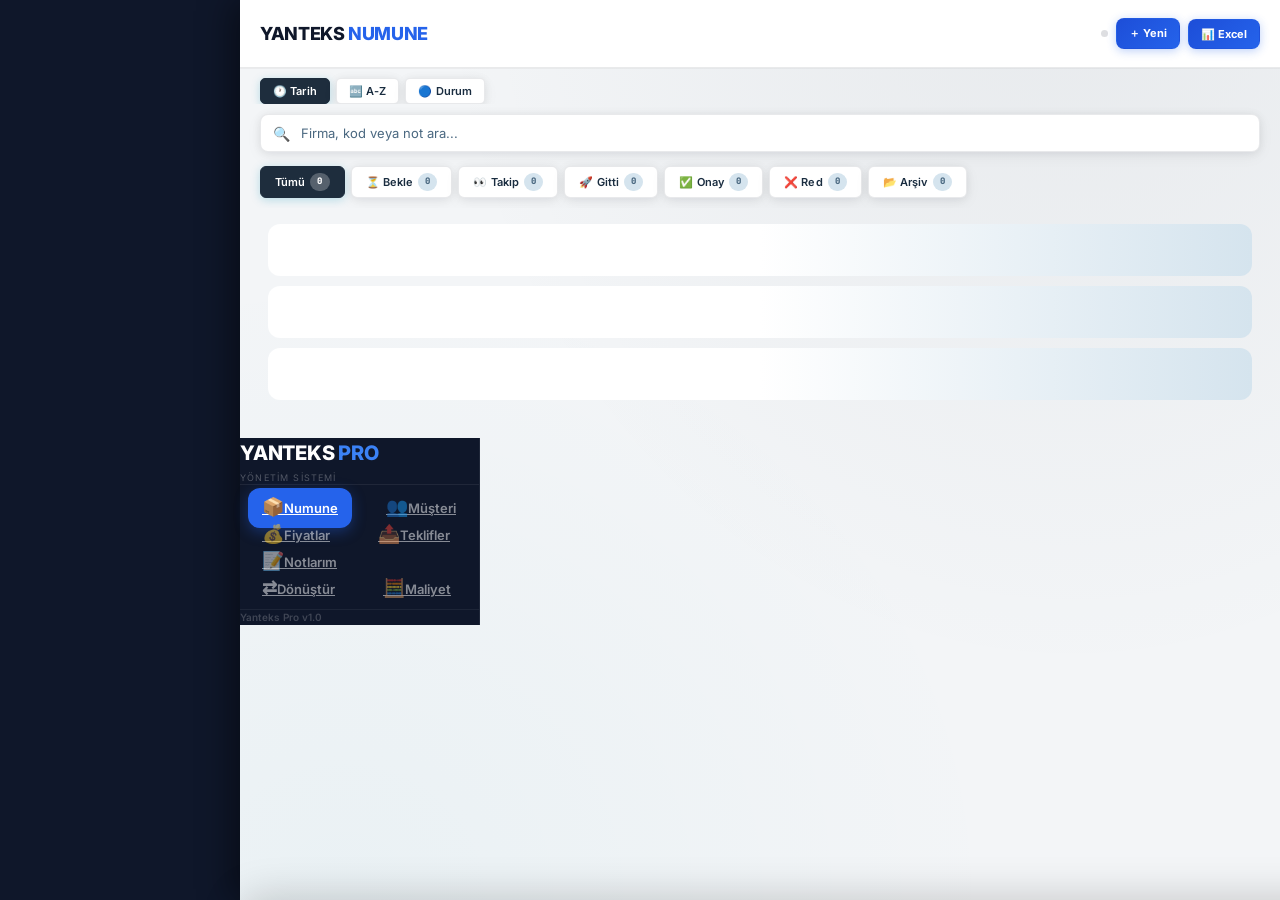
==== commit 7b31ecf2: "Merge branch 'main' of http://127.0.0.1:38819/git/ahmetozanli6/yanteks_pro" ====
--- a/index.html
+++ b/index.html
@@ -954,5 +954,47 @@
   window.location.href = href;
 });
 </script>
+
+<div class="drw-ov" id="drw-ov" onclick="closeDrawer()"></div>
+<div class="drw" id="drw">
+  <div class="drw-head">
+    <div class="drw-logo">YANTEKS <span>PRO</span></div>
+    <div class="drw-sub">Yönetim Sistemi</div>
+  </div>
+  <nav class="drw-nav">
+    <a href="index.html" class="drw-item on"><span class="di">📦</span><span class="dt">Numune</span></a>
+    <a href="musteriler.html" class="drw-item"><span class="di">👥</span><span class="dt">Müşteri</span></a>
+    <a href="fiyatlar.html" class="drw-item"><span class="di">💰</span><span class="dt">Fiyatlar</span></a>
+    <a href="fiyatteklifleri.html" class="drw-item"><span class="di">📤</span><span class="dt">Teklifler</span></a>
+    <a href="notlarim.html" class="drw-item"><span class="di">📝</span><span class="dt">Notlarım</span></a>
+    <a href="donusturucu.html" class="drw-item"><span class="di">⇄</span><span class="dt">Dönüştür</span></a>
+    <a href="maliyet.html" class="drw-item"><span class="di">🧮</span><span class="dt">Maliyet</span></a>
+    <div class="drw-sep"></div>
+  </nav>
+  <div class="drw-foot">Yanteks Pro v1.0</div>
+</div>
+<script>
+function openDrawer(){
+  document.getElementById('drw-ov').classList.add('on');
+  document.getElementById('drw').classList.add('on');
+  history.pushState({drawer:true},'');
+}
+function closeDrawer(){
+  document.getElementById('drw-ov').classList.remove('on');
+  document.getElementById('drw').classList.remove('on');
+}
+window.addEventListener('popstate',function(e){
+  if(document.getElementById('drw').classList.contains('on'))closeDrawer();
+});
+document.getElementById('drw').querySelectorAll('.drw-item').forEach(function(a){
+  a.addEventListener('click',function(e){
+    e.preventDefault();
+    closeDrawer();
+    var href=a.getAttribute('href');
+    setTimeout(function(){window.location.href=href;},180);
+  });
+});
+</script>
+
 </body>
 </html>
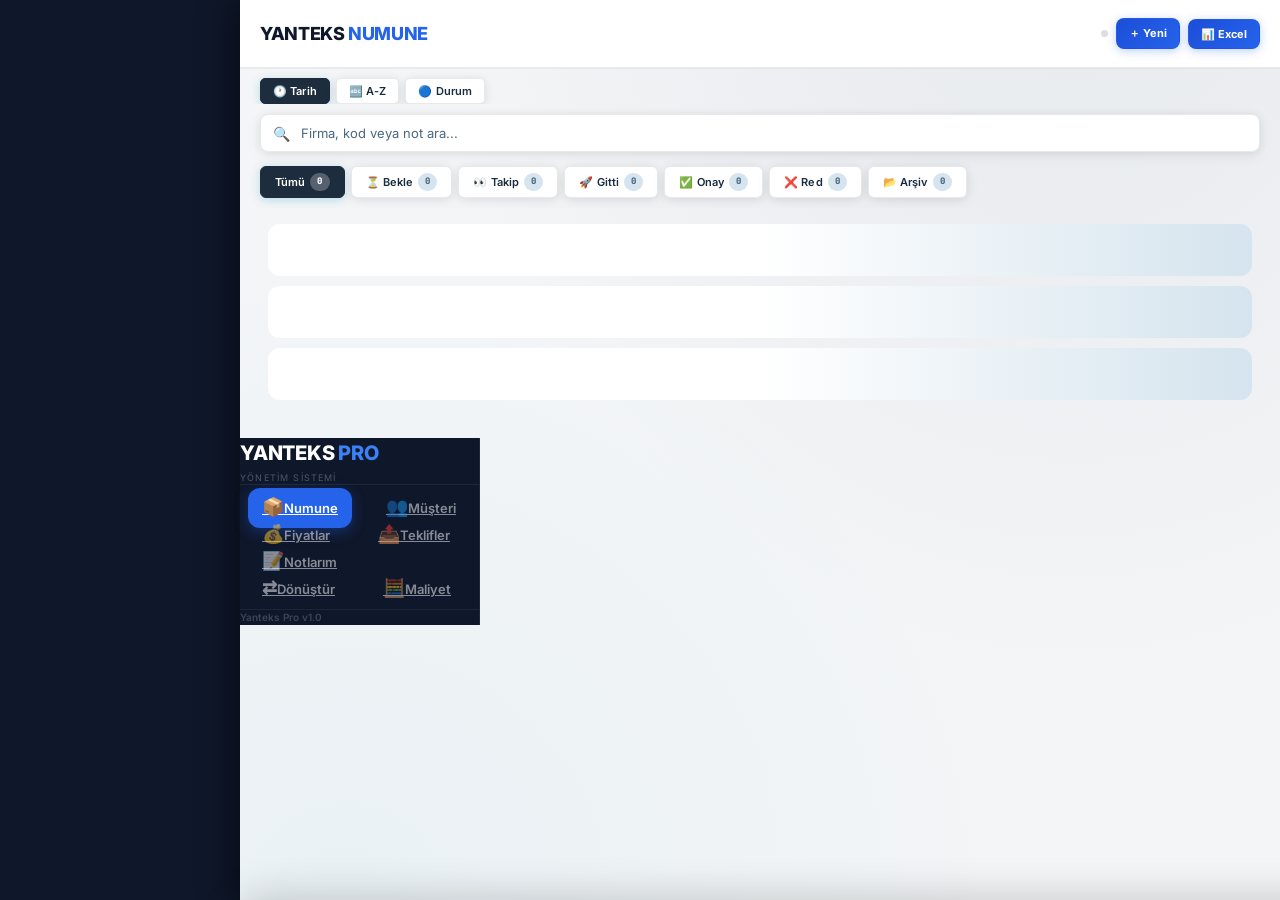
==== commit 0e6bec50: "index.html: bnav'a hamburger menu butonu eklendi Tüm sayfalarla tutarlı olması için Notlarım linki y" ====
--- a/index.html
+++ b/index.html
@@ -939,7 +939,7 @@
   <a href="musteriler.html" class="bnav-item" onclick="event.preventDefault();window.location.href='musteriler.html';return false;"><span class="ni">👥</span><span class="nl">Müşteri</span></a>
   <a href="fiyatlar.html" class="bnav-item" onclick="event.preventDefault();window.location.href='fiyatlar.html';return false;"><span class="ni">💰</span><span class="nl">Fiyatlar</span></a>
   <a href="fiyatteklifleri.html" class="bnav-item" onclick="event.preventDefault();window.location.href='fiyatteklifleri.html';return false;"><span class="ni">📤</span><span class="nl">Teklifler</span></a>
-  <a href="notlarim.html" class="bnav-item" onclick="event.preventDefault();window.location.href='notlarim.html';return false;"><span class="ni">📝</span><span class="nl">Notlarım</span></a>
+  <button class="bnav-item" onclick="openDrawer()"><span class="ni">☰</span><span class="nl">Menü</span></button>
 </nav>
 <div class="bnav-spacer"></div>
 
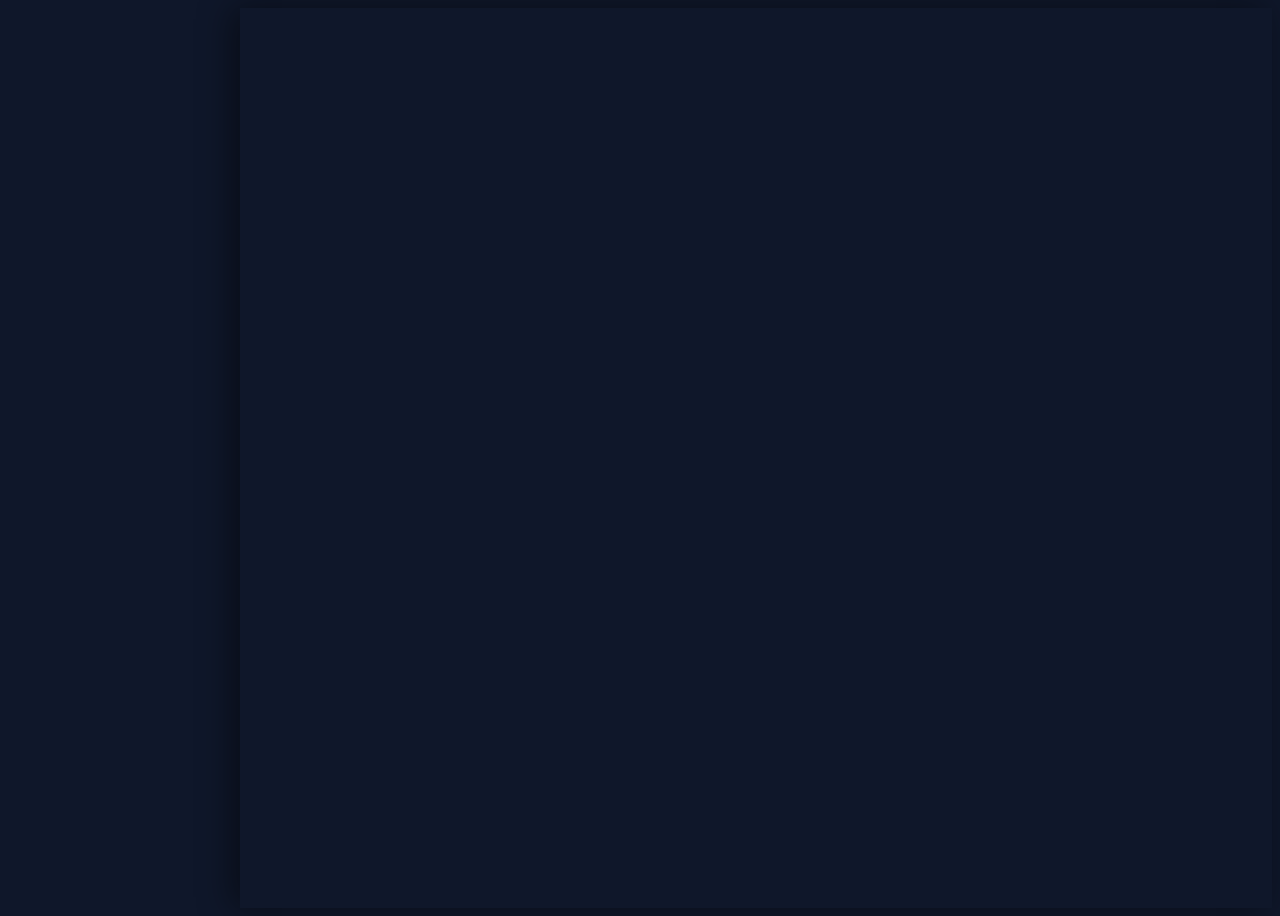
==== commit 523c429d: "index.html: bnav hamburger menu eklendi + panel.html 7 sekme geçiş düzeltmesi" ====
--- a/index.html
+++ b/index.html
@@ -13,988 +13,4 @@
 <script src="https://cdn.jsdelivr.net/npm/@supabase/supabase-js@2"></script>
 <script src="https://cdnjs.cloudflare.com/ajax/libs/exceljs/4.3.0/exceljs.min.js"></script>
 <link href="https://fonts.googleapis.com/css2?family=Inter:wght@400;500;600;700;800&family=JetBrains+Mono:wght@400;500;600&display=swap" rel="stylesheet">
-<style>
-
-:root {
---bg:          #F3F5F7;
---surface:     #FFFFFF;
---surface2:    #E8EDEF;
---surface3:    #D5E4EE;
---surface4:    #C2D6E4;
---text:        #0A1520;
---text2:       #1A2D40;
---text3:       #4A6880;
---accent:      #1E2D3D;
---accent2:     #162332;
---accent3:     #2A4055;
---accent-soft: rgba(8,145,178,.09);
---accent-glow: rgba(8,145,178,.2);
---gold:        #0891B2;
---gold-soft:   rgba(8,145,178,.1);
---gold-light:  #38BDF8;
---green:       #15803D;
---green-soft:  rgba(21,128,61,.1);
---green-glow:  rgba(21,128,61,.2);
---amber:       #0891B2;
---amber-soft:  rgba(8,145,178,.1);
---amber-glow:  rgba(8,145,178,.2);
---red:         #991B1B;
---red-soft:    rgba(153,27,27,.1);
---red-glow:    rgba(153,27,27,.2);
---blue:        #1D4ED8;
---blue-soft:   rgba(29,78,216,.1);
---cyan:        #0E7490;
---cyan-soft:   rgba(14,116,144,.1);
---purple:      #5B21B6;
---purple-soft: rgba(91,33,182,.1);
---border:      rgba(30,45,61,.1);
---border2:     rgba(30,45,61,.16);
---border3:     rgba(30,45,61,.22);
---shadow:      0 1px 8px rgba(10,20,35,.07), 0 4px 16px rgba(10,20,35,.05);
---shadow-lg:   0 4px 24px rgba(10,20,35,.12), 0 12px 40px rgba(10,20,35,.08);
---shadow-xl:   0 8px 40px rgba(10,20,35,.16), 0 20px 60px rgba(10,20,35,.10);
---r:  12px;
---r2: 16px;
---r3: 20px;
---t:  .18s cubic-bezier(.4,0,.2,1);
---t2: .32s cubic-bezier(.32,.72,0,1);
-}
-
-*, *::before, *::after { box-sizing: border-box; margin: 0; padding: 0; -webkit-tap-highlight-color: transparent; }
-html { scroll-behavior: smooth; }
-body {
-background: var(--bg);
-font-family: 'Inter', sans-serif;
-color: var(--text);
-font-size: 14px;
--webkit-font-smoothing: antialiased;
-line-height: 1.5;
-background-image:
-radial-gradient(ellipse at 80% -10%, rgba(30,45,61,.06) 0%, transparent 55%),
-radial-gradient(ellipse at 10% 100%, rgba(8,145,178,.04) 0%, transparent 50%);
-}
-
-.topbar {
-position: sticky; top: 0; z-index: 100;
-background: linear-gradient(135deg, #131E2B 0%, #1E2D3D 60%, #253545 100%);
-border-bottom: 2px solid rgba(8,145,178,.7);
-padding: calc(14px + env(safe-area-inset-top)) 20px 14px;
-display: flex; justify-content: space-between; align-items: center;
-box-shadow: 0 2px 20px rgba(8,18,32,.35);
-}
-.topbar-brand { display: flex; align-items: center; gap: 11px; }
-.topbar-logo {
-width: 34px; height: 34px; border-radius: 8px;
-background: linear-gradient(135deg,#0672A0,#0891B2); color: #fff;
-display: flex; align-items: center; justify-content: center;
-font-weight: 800; font-size: 16px;
-box-shadow: 0 2px 8px rgba(0,0,0,.3);
-}
-.topbar-title {
-font-size: 13px; font-weight: 800; color: rgba(255,255,255,.95);
-letter-spacing: .1em; text-transform: uppercase;
-}
-.topbar-title span { color: #38BDF8; }
-.topbar-actions { display: flex; align-items: center; gap: 8px; }
-.chip{display:inline-flex;align-items:center;gap:5px;padding:7px 12px;border-radius:8px;border:1px solid rgba(255,255,255,.25);background:rgba(255,255,255,.12);font-size:11px;font-weight:700;color:#fff;cursor:pointer;font-family:inherit;white-space:nowrap;transition:.18s;flex-shrink:0}
-.chip:hover{background:rgba(255,255,255,.22)}
-.chip.pri{background:linear-gradient(135deg,#0672A0,#0891B2);border-color:transparent;box-shadow:0 2px 8px rgba(0,0,0,.2)}
-.chip.pri:hover{background:linear-gradient(135deg,#0681B5,#0EA5C9)}
-.chip:active{transform:scale(.96)}
-.chip:disabled{opacity:.4;pointer-events:none}
-.sync-dot { width: 7px; height: 7px; border-radius: 50%; background: rgba(255,255,255,.3); transition: var(--t); }
-.sync-dot.ok   { background: #7DD3FC; box-shadow: 0 0 6px rgba(125,211,252,.5); }
-.sync-dot.busy { background: #FCD34D; animation: pulse 1.2s infinite; }
-.sync-dot.err  { background: #FCA5A5; }
-@keyframes pulse { 0%,100%{opacity:1} 50%{opacity:.3} }
-
-.firma-banner{padding:9px 20px;display:none;align-items:center;justify-content:space-between;background:rgba(134,239,172,.15);border-bottom:1px solid rgba(20,83,45,.15);font-size:12px;font-weight:600;color:var(--accent2)}
-.firma-banner.on{display:flex}
-.firma-banner strong{font-weight:800}
-.firma-banner button{background:none;border:1px solid var(--accent2);color:var(--accent2);border-radius:6px;padding:3px 10px;font-size:10px;font-weight:700;cursor:pointer;font-family:inherit;transition:var(--t)}
-.firma-banner button:hover{background:var(--accent);color:#fff;border-color:var(--accent)}
-
-.toolbar-row{display:flex;align-items:center;gap:6px;padding:10px 20px 0;overflow-x:auto;scrollbar-width:none}
-.toolbar-row::-webkit-scrollbar{display:none}
-.sort-btn{padding:5px 12px;border-radius:5px;border:1px solid var(--border);background:var(--surface);font-size:11px;font-weight:600;color:var(--text2);cursor:pointer;font-family:inherit;transition:var(--t);white-space:nowrap;flex-shrink:0;box-shadow:var(--shadow);letter-spacing:.01em}
-.sort-btn.on{background:#1E2D3D;color:#fff !important;border-color:#1E2D3D;box-shadow:0 2px 8px rgba(8,145,178,.25)}
-.sort-btn:active{transform:scale(.95)}
-
-.bulk-bar{display:none;background:linear-gradient(to right,#131E2B,#1E2D3D);padding:10px 16px;align-items:center;gap:8px;flex-wrap:wrap;border-top:1px solid rgba(8,145,178,.5)}
-.bulk-bar.on{display:flex}
-.bulk-info{font-size:13px;font-weight:800;color:#fff;flex-shrink:0}
-.bulk-actions{display:flex;gap:5px;flex-wrap:wrap;flex:1}
-.bulk-btn{padding:5px 10px;border-radius:6px;border:1px solid rgba(255,255,255,.2);background:rgba(255,255,255,.12);color:#fff;font-size:10px;font-weight:700;cursor:pointer;font-family:inherit;transition:var(--t);white-space:nowrap}
-.bulk-btn:hover{background:rgba(255,255,255,.25)}
-.bulk-btn.dng{background:rgba(153,27,27,.4);border-color:rgba(252,165,165,.3)}
-.bulk-cancel{background:none;border:none;color:rgba(255,255,255,.7);font-size:16px;cursor:pointer;padding:0 4px;font-weight:700;margin-left:auto;flex-shrink:0}
-
-.search-area{padding:10px 20px 6px}
-.search-box{position:relative}
-.search-box input{width:100%;padding:10px 14px 10px 40px;border-radius:8px;border:1px solid var(--border);font-size:13px;font-family:inherit;background:var(--surface);color:var(--text);transition:var(--t);box-shadow:var(--shadow)}
-.search-box input:focus{border-color:#0891B2;box-shadow:0 0 0 3px rgba(8,145,178,.12);outline:none}
-.search-box input::placeholder{color:var(--text3)}
-.search-box .ico{position:absolute;left:13px;top:50%;transform:translateY(-50%);color:var(--text3);font-size:14px;pointer-events:none}
-.s-clr{position:absolute;right:10px;top:50%;transform:translateY(-50%);width:20px;height:20px;border-radius:50%;background:var(--surface3);border:1px solid var(--border2);color:var(--text3);font-size:10px;cursor:pointer;display:none;align-items:center;justify-content:center}
-.s-clr.on{display:flex}
-
-.filters{display:flex;gap:6px;overflow-x:auto;padding:8px 20px 10px;scrollbar-width:none}
-.filters::-webkit-scrollbar{display:none}
-.ft{padding:6px 14px;border-radius:6px;border:1px solid var(--border);background:var(--surface);font-size:11px;font-weight:600;color:var(--text2);cursor:pointer;transition:var(--t);white-space:nowrap;font-family:inherit;display:flex;align-items:center;gap:5px;flex-shrink:0;box-shadow:var(--shadow);letter-spacing:.01em}
-.ft:hover{border-color:var(--accent3);color:var(--text)}
-.ft.on{background:#1E2D3D;color:#fff;border-color:#1E2D3D;box-shadow:0 2px 10px rgba(8,145,178,.25)}
-
-.ft[data-f="Beklemede"].on{background:#5B8FA8;border-color:#5B8FA8;color:#fff}
-.ft[data-f="Takip Et"].on{background:#0891B2;border-color:#0891B2;color:#fff}
-.ft[data-f="Gönderildi"].on{background:#1D4ED8;border-color:#1D4ED8;color:#fff}
-.ft[data-f="Onaylandı"].on{background:#15803D;border-color:#15803D;color:#fff}
-.ft[data-f="Reddedildi"].on{background:#991B1B;border-color:#991B1B;color:#fff}
-.ft.archive.on{background:#475569;border-color:#475569;color:#fff}
-.ft .n{font-size:9px;font-weight:800;padding:2px 7px;border-radius:10px;font-family:'JetBrains Mono',monospace}
-.ft.on .n{background:rgba(255,255,255,.25);color:#fff}
-.ft:not(.on) .n{background:var(--surface3);color:var(--text3)}
-
-.list{padding:0 12px 12px}
-.client-sec{margin-top:10px;border-radius:var(--r2);overflow:hidden;border:1px solid var(--border);background:var(--surface);box-shadow:var(--shadow);animation:fadeUp .28s both;transition:box-shadow var(--t)}
-.client-sec:hover{box-shadow:var(--shadow-lg)}
-@keyframes fadeUp{from{opacity:0;transform:translateY(5px)}to{opacity:1;transform:translateY(0)}}
-.client-head{padding:10px 14px;background:linear-gradient(to right,#131E2B,#1E2D3D);display:flex;justify-content:space-between;align-items:center;font-size:13px;font-weight:700;border-bottom:1px solid rgba(8,145,178,.5);gap:6px;color:#fff}
-.client-name{overflow:hidden;text-overflow:ellipsis;white-space:nowrap;display:flex;align-items:center;gap:6px;flex:1;min-width:0}
-.firma-stats{display:flex;gap:5px;align-items:center;flex-shrink:0}
-.fstat{display:flex;align-items:center;gap:2px;font-size:10px;font-weight:700;font-family:'JetBrains Mono',monospace;color:rgba(255,255,255,.7)}
-.fsd{width:6px;height:6px;border-radius:50%;flex-shrink:0}
-.fsd.g{background:#86EFAC}.fsd.a{background:#FCD34D}.fsd.b{background:#93C5FD}.fsd.r{background:#FCA5A5}.fsd.x{background:rgba(255,255,255,.3)}
-.client-badge{font-size:10px;font-weight:800;padding:2px 8px;border-radius:20px;background:#0891B2;color:#fff;font-family:'JetBrains Mono',monospace;flex-shrink:0}
-.cl-edit{width:26px;height:26px;border-radius:6px;border:1px solid rgba(255,255,255,.2);background:rgba(255,255,255,.1);cursor:pointer;font-size:12px;color:rgba(255,255,255,.8);display:inline-flex;align-items:center;justify-content:center;transition:var(--t);flex-shrink:0}
-.cl-edit:active{background:rgba(255,255,255,.25)}
-
-.sample{padding:10px 14px;border-bottom:1px solid var(--border);transition:background var(--t);border-left:4px solid var(--border2)}
-.sample:last-child{border-bottom:none}
-.sample.variant{margin-left:14px;padding-left:18px;border-left-width:3px;position:relative;background:var(--surface2)}
-.sample.variant::before{content:"↳";position:absolute;left:6px;top:10px;color:var(--text3);font-weight:700;font-size:12px}
-.sample.st-beklemede{border-left-color:#5B8FA8;background:#fff}
-.sample.st-takip{border-left:4px solid #0891B2;background:rgba(8,145,178,.06)}
-.sample.st-gonderildi{border-left:4px solid #1D4ED8;background:rgba(29,78,216,.06)}
-.sample.st-onaylandi{border-left:4px solid #15803D;background:rgba(21,128,61,.07)}
-.sample.st-reddedildi{border-left:4px solid #991B1B;background:rgba(153,27,27,.06)}
-.sample.sel{outline:2px solid var(--accent3);outline-offset:-2px;border-radius:2px}
-.sample-top{display:flex;align-items:center;gap:7px;margin-bottom:6px}
-.sample-chk{width:15px;height:15px;cursor:pointer;accent-color:var(--accent);flex-shrink:0}
-.sample-name{font-weight:700;font-size:13px;flex:1;min-width:0;word-break:break-word;color:var(--text)}
-.sample-date{font-size:9px;color:var(--text3);font-family:'JetBrains Mono',monospace;white-space:nowrap;flex-shrink:0}
-.sample-bar{display:flex;align-items:center;gap:5px;width:100%;flex-wrap:nowrap}
-.note-input{flex:1;min-width:0;height:28px;border:1px solid var(--border);border-radius:6px;padding:0 8px;font-size:11px;font-family:inherit;background:var(--surface2);color:var(--text);transition:border-color .15s}
-.note-input:focus{border-color:#0891B2;box-shadow:0 0 0 2px rgba(8,145,178,.12);outline:none}
-.st-sel{width:100px;height:28px;border-radius:7px;border:1.5px solid var(--border);font-size:10px;font-weight:600;padding:0 6px;font-family:inherit;background:var(--surface2);color:var(--text2);flex-shrink:0;-webkit-appearance:none;appearance:none;cursor:pointer;background-image:url("data:image/svg+xml,%3Csvg xmlns='http://www.w3.org/2000/svg' width='8' height='5' viewBox='0 0 8 5'%3E%3Cpath fill='%231E2D3D' d='M0 0l4 5 4-5z'/%3E%3C/svg%3E");background-repeat:no-repeat;background-position:right 6px center}
-.st-sel:focus{border-color:var(--accent3);box-shadow:0 0 0 2px var(--accent-soft);outline:none}
-.st-sel option{background:#fff;color:var(--text)}
-.st-sel.st-beklemede{color:var(--text2);border-color:var(--border);background-color:var(--surface2)}
-.st-sel.st-takip{color:#0891B2;border-color:rgba(184,137,42,.3);background-color:rgba(184,137,42,.08)}
-.st-sel.st-gonderildi{color:var(--blue);border-color:rgba(30,64,175,.3);background-color:var(--blue-soft)}
-.st-sel.st-onaylandi{color:var(--green);border-color:rgba(21,128,61,.3);background-color:var(--green-soft)}
-.st-sel.st-reddedildi{color:var(--red);border-color:rgba(153,27,27,.3);background-color:var(--red-soft)}
-.tb{width:28px;height:28px;border-radius:7px;border:1.5px solid var(--border);display:flex;align-items:center;justify-content:center;background:var(--surface2);cursor:pointer;font-size:13px;transition:var(--t);color:var(--text3);flex-shrink:0;-webkit-tap-highlight-color:transparent}
-.tb:active{border-color:var(--border2);color:var(--text);background:var(--surface3)}
-.tb.dng:active{background:var(--red-soft);color:var(--red);border-color:rgba(153,27,27,.3)}
-.tb.arc:active{background:var(--accent-soft);color:var(--accent)}
-.tb.edt:active{background:var(--accent-soft);color:var(--accent)}
-
-.tb.photo{position:relative}
-.tb.photo.has-photo{border-color:rgba(15,76,110,.3);background:var(--accent-soft);color:var(--accent2)}
-.tb.photo .photo-dot{position:absolute;top:-3px;right:-3px;width:8px;height:8px;border-radius:50%;background:#0891B2;border:1.5px solid #fff;display:none}
-.tb.photo.has-photo .photo-dot{display:block}
-
-.photo-strip{display:flex;gap:6px;padding:6px 14px 10px;overflow-x:auto;scrollbar-width:none;background:var(--surface2);border-top:1px solid var(--border);min-height:0}
-.photo-strip::-webkit-scrollbar{display:none}
-.photo-strip:empty{display:none;padding:0;border-top:none}
-.photo-strip:not(:has(.photo-wrap)){display:none}
-.photo-thumb{width:56px;height:56px;border-radius:8px;object-fit:cover;cursor:pointer;border:1.5px solid var(--border2);transition:var(--t);flex-shrink:0}
-.photo-thumb:hover{border-color:var(--accent3);transform:scale(1.05)}
-.photo-add-btn{height:56px;padding:0 14px;border-radius:8px;border:1.5px dashed var(--accent3);background:var(--accent-soft);display:flex;align-items:center;justify-content:center;cursor:pointer;font-size:12px;font-weight:700;color:var(--accent2);flex-shrink:0;transition:var(--t);gap:5px;white-space:nowrap}
-.photo-add-btn:hover{background:rgba(20,83,45,.14)}
-.photo-del{position:absolute;top:-6px;right:-6px;width:18px;height:18px;border-radius:50%;background:var(--red);color:#fff;border:1.5px solid #fff;font-size:9px;cursor:pointer;display:flex;align-items:center;justify-content:center;font-family:inherit;z-index:2}
-.photo-wrap{position:relative;flex-shrink:0}
-
-#photo-viewer{position:fixed;inset:0;z-index:500;background:rgba(0,0,0,.92);display:none;align-items:center;justify-content:center;flex-direction:column;gap:12px}
-#photo-viewer.on{display:flex}
-#photo-viewer img{max-width:92vw;max-height:75vh;border-radius:12px;object-fit:contain;box-shadow:0 8px 40px rgba(0,0,0,.5)}
-.pv-close{position:absolute;top:calc(env(safe-area-inset-top) + 14px);right:16px;width:36px;height:36px;border-radius:50%;background:rgba(255,255,255,.15);border:none;color:#fff;font-size:18px;cursor:pointer;display:flex;align-items:center;justify-content:center}
-.pv-nav{display:flex;gap:12px;align-items:center}
-.pv-btn{width:40px;height:40px;border-radius:50%;background:rgba(255,255,255,.15);border:none;color:#fff;font-size:18px;cursor:pointer;display:flex;align-items:center;justify-content:center;transition:var(--t)}
-.pv-btn:hover{background:rgba(255,255,255,.25)}
-.pv-btn:disabled{opacity:.3;pointer-events:none}
-.pv-counter{color:rgba(255,255,255,.7);font-size:12px;font-weight:700;font-family:'JetBrains Mono',monospace;min-width:50px;text-align:center}
-.pv-del{padding:7px 16px;border-radius:8px;background:rgba(153,27,27,.5);border:1px solid rgba(252,165,165,.3);color:#fff;font-size:11px;font-weight:700;cursor:pointer;font-family:inherit;transition:var(--t)}
-.pv-del:hover{background:rgba(153,27,27,.8)}
-
-.upload-progress{position:fixed;bottom:calc(70px + env(safe-area-inset-bottom));left:50%;transform:translateX(-50%);background:#1E2D3D;color:#fff;padding:10px 20px;border-radius:100px;font-size:12px;font-weight:700;display:none;align-items:center;gap:8px;z-index:450;box-shadow:var(--shadow-lg)}
-.upload-progress.on{display:flex}
-.up-spinner{width:14px;height:14px;border:2px solid rgba(255,255,255,.3);border-top-color:#fff;border-radius:50%;animation:spin .7s linear infinite}
-@keyframes spin{to{transform:rotate(360deg)}}
-
-.empty{text-align:center;padding:60px 20px;color:var(--text3)}
-.empty .ei{font-size:44px;opacity:.25;margin-bottom:14px}
-.empty h3{font-size:16px;font-weight:700;color:var(--text2);margin-bottom:4px}
-.empty p{font-size:12px;max-width:260px;margin:0 auto}
-.skel{padding:16px}
-.sk{height:52px;border-radius:var(--r);background:linear-gradient(90deg,var(--surface) 25%,var(--surface3) 50%,var(--surface) 75%);background-size:200% 100%;animation:shimmer 1.5s infinite;margin-bottom:10px}
-@keyframes shimmer{0%{background-position:200% 0}100%{background-position:-200% 0}}
-
-.bnav {
-position: fixed; bottom: 0; left: 0; right: 0;
-height: calc(56px + env(safe-area-inset-bottom));
-background: linear-gradient(to top, #0F1A25, #1E2D3D);
-border-top: 1px solid rgba(8,145,178,.55);
-display: flex; align-items: stretch; z-index: 200;
-padding-bottom: env(safe-area-inset-bottom);
-box-shadow: 0 -2px 20px rgba(8,18,32,.3);
-}
-.bnav-item {
-flex: 1; display: flex; flex-direction: column;
-align-items: center; justify-content: center;
-gap: 2px; text-decoration: none;
-color: rgba(255,255,255,.4);
-font-size: 9px; font-weight: 700; letter-spacing: .05em;
-text-transform: uppercase;
--webkit-tap-highlight-color: transparent;
-cursor: pointer; border: none; background: none;
-font-family: inherit; padding: 0;
-}
-.bnav-item.on { color: #38BDF8; }
-.bnav-item .ni { font-size: 18px; line-height: 1; }
-.bnav-item .nl { font-size: 7px; }
-.bnav-mid {
-color: #fff !important;
-background: linear-gradient(135deg,#0672A0,#0891B2);
-border-radius: 10px; margin: 6px 1px;
-padding: 2px 8px; flex: 1.2; font-weight: 800;
-box-shadow: 0 2px 8px rgba(0,0,0,.25);
-}
-.bnav-spacer { height: calc(58px + env(safe-area-inset-bottom)); flex-shrink: 0; display: block; }
-
-.overlay{position:fixed;inset:0;background:rgba(8,18,32,.45);backdrop-filter:blur(4px);z-index:201;opacity:0;pointer-events:none;transition:opacity .22s}
-.overlay.on{opacity:1;pointer-events:auto}
-.drawer{position:fixed;bottom:0;left:0;width:100%;background:#ffffff;border-radius:20px 20px 0 0;padding:22px 24px calc(env(safe-area-inset-bottom) + 100px);transform:translateY(100%);transition:transform var(--t2);z-index:202;max-height:90vh;overflow-y:auto;box-shadow:0 -4px 40px rgba(0,0,0,.18);border-top:3px solid #1E2D3D}
-.drawer.on{transform:translateY(0)}
-.dw-bar{width:36px;height:4px;background:var(--surface3);border-radius:2px;margin:-6px auto 18px}
-.drawer h2{font-size:17px;font-weight:800;margin-bottom:18px;color:var(--text)}
-.fl{font-size:10px;font-weight:700;color:var(--text3);letter-spacing:.06em;margin-bottom:5px;display:block;text-transform:uppercase}
-.firma-search-wrap{position:relative;margin-bottom:14px}
-.firma-search-inp{width:100%;padding:11px 14px;border-radius:var(--r);border:1.5px solid var(--border2);background:var(--surface2);font-family:inherit;font-size:14px;color:var(--text);transition:var(--t)}
-.firma-search-inp:focus{border-color:var(--accent3);box-shadow:0 0 0 3px var(--accent-soft);outline:none}
-.firma-search-clr{position:absolute;right:10px;top:50%;transform:translateY(-50%);width:22px;height:22px;border-radius:50%;background:var(--surface3);border:1px solid var(--border2);color:var(--text3);font-size:11px;cursor:pointer;display:none;align-items:center;justify-content:center;font-family:inherit}
-.firma-search-clr.on{display:flex}
-.firma-dropdown{position:absolute;top:calc(100% + 4px);left:0;right:0;background:var(--surface);border:1.5px solid var(--border2);border-radius:var(--r);box-shadow:var(--shadow-lg);z-index:400;max-height:220px;overflow-y:auto;display:none}
-.firma-dropdown.on{display:block}
-.fd-item{padding:10px 14px;font-size:13px;cursor:pointer;transition:background var(--t);border-bottom:1px solid var(--border);font-weight:500;color:var(--text)}
-.fd-item:last-child{border-bottom:none}
-.fd-item:hover,.fd-item:active,.fd-item.hl{background:var(--accent-soft);color:var(--accent)}
-.fd-empty{padding:14px;font-size:12px;color:var(--text3);text-align:center}
-.numune-item{background:var(--surface2);padding:14px;border-radius:var(--r2);border:1.5px solid var(--border);margin-bottom:12px;position:relative}
-.item-rm{position:absolute;right:-8px;top:-8px;background:var(--red);color:#fff;border:none;border-radius:50%;width:22px;height:22px;font-size:10px;cursor:pointer;display:flex;align-items:center;justify-content:center;box-shadow:var(--shadow)}
-.row-fields{display:flex;gap:8px;margin-bottom:10px}
-.row-fields .i-kod,.row-fields .i-fiyat,.i-var,.i-not{padding:10px 12px;border-radius:8px;border:1.5px solid var(--border2);background:var(--surface);font-size:13px;color:var(--text);font-family:inherit;transition:var(--t)}
-.row-fields .i-kod:focus,.row-fields .i-fiyat:focus,.i-var:focus,.i-not:focus{border-color:var(--accent3);box-shadow:0 0 0 3px var(--accent-soft);outline:none}
-.row-fields .i-kod{flex:2}
-.row-fields .i-fiyat{flex:1;font-family:'JetBrains Mono',monospace}
-.i-var,.i-not{width:100%;margin-bottom:10px}
-.i-not{margin-bottom:0}
-.add-row-btn{width:100%;padding:11px;border-radius:var(--r);border:1.5px dashed var(--accent3);color:var(--accent2);background:var(--accent-soft);font-weight:700;margin-bottom:12px;cursor:pointer;font-size:12px;font-family:inherit;transition:var(--t)}
-.add-row-btn:hover{background:rgba(20,83,45,.14)}
-.btn-r{display:flex;gap:8px;margin-top:16px}
-.btn{flex:1;padding:13px;border-radius:var(--r);font-weight:700;font-size:13px;cursor:pointer;border:none;font-family:inherit;transition:var(--t)}
-.btn.pri{background:linear-gradient(135deg,#162332,#1E2D3D);color:#fff;box-shadow:0 2px 10px rgba(8,145,178,.2)}
-.btn.pri:hover{background:linear-gradient(135deg,#131E2B,#162332)}
-.btn.pri:disabled{opacity:.4;cursor:not-allowed}
-.btn.gho{background:var(--surface2);color:var(--text2);border:1.5px solid var(--border2)}
-.btn.gho:hover{background:var(--surface3)}
-
-.modal{position:fixed;inset:0;z-index:300;display:none;align-items:center;justify-content:center;padding:20px;background:rgba(8,18,32,.5);backdrop-filter:blur(4px)}
-.modal.on{display:flex !important}
-.m-card{background:var(--surface);border:1.5px solid var(--border2);border-radius:var(--r3);max-width:400px;width:100%;padding:24px;box-shadow:var(--shadow-lg);animation:pop .22s;border-top:3px solid #1E2D3D}
-@keyframes pop{from{opacity:0;transform:scale(.93)}to{opacity:1;transform:scale(1)}}
-.m-card h3{font-size:16px;font-weight:800;margin-bottom:10px;display:flex;align-items:center;gap:8px;color:var(--text)}
-.m-card p{font-size:13px;color:var(--text2);margin-bottom:18px;line-height:1.5}
-.mi{width:32px;height:32px;border-radius:8px;display:inline-flex;align-items:center;justify-content:center;font-size:16px}
-.mi.dng{background:var(--red-soft)}.mi.edt{background:var(--accent-soft)}
-.m-field{margin-bottom:14px}
-.m-field label{display:block;font-size:10px;font-weight:700;color:var(--text3);margin-bottom:5px;text-transform:uppercase;letter-spacing:.06em}
-.m-field select,.m-field input{width:100%;padding:11px 14px;border-radius:var(--r);border:1.5px solid var(--border2);background:var(--surface2);font-family:inherit;font-size:14px;color:var(--text);transition:var(--t)}
-.m-field select:focus,.m-field input:focus{border-color:var(--accent3);box-shadow:0 0 0 3px var(--accent-soft);outline:none}
-
-.toasts{position:fixed;bottom:calc(64px + env(safe-area-inset-bottom) + 8px);left:50%;transform:translateX(-50%);z-index:400;display:flex;flex-direction:column;gap:8px;pointer-events:none}
-.toast{padding:10px 18px;border-radius:var(--r);font-size:12px;font-weight:600;box-shadow:var(--shadow-lg);animation:tIn .25s;max-width:90vw;white-space:nowrap}
-@keyframes tIn{from{opacity:0;transform:translateY(8px)}}
-@keyframes tOut{to{opacity:0;transform:translateY(8px)}}
-
-#splash { position: fixed; inset: 0; background: linear-gradient(135deg, #0A1520, #1E2D3D); z-index: 99999; display: flex; align-items: center; justify-content: center; transition: opacity .35s ease, transform .35s ease; }
-#splash.hide { opacity: 0; transform: scale(1.04); pointer-events: none; }
-.splash-inner { display: flex; flex-direction: column; align-items: center; gap: 18px; animation: splashIn .55s cubic-bezier(.32,.72,0,1) both; }
-.splash-svg { width: 280px; height: auto; filter: drop-shadow(0 4px 20px rgba(0,0,0,.2)); }
-.splash-tagline { font-size: 10px; font-weight: 700; color: rgba(255,255,255,.5); letter-spacing: .3em; text-transform: uppercase; }
-.splash-bar { width: 120px; height: 2px; background: rgba(255,255,255,.15); border-radius: 2px; overflow: hidden; }
-.splash-fill { height: 100%; background: #0EA5C9; border-radius: 2px; animation: splashSlide .55s ease forwards; }
-@keyframes splashIn   { from{opacity:0;transform:translateY(14px)} to{opacity:1;transform:translateY(0)} }
-@keyframes splashSlide{ from{width:0} to{width:100%} }
-
-#ptr-indicator { position: fixed; top: calc(env(safe-area-inset-top) + 58px); left: 50%; transform: translateX(-50%) translateY(-60px); z-index: 300; background: #1E2D3D; border: 1px solid rgba(255,255,255,.15); border-radius: 100px; padding: 7px 16px; display: flex; align-items: center; gap: 8px; font-size: 12px; font-weight: 600; color: #fff; transition: transform .22s cubic-bezier(.32,.72,0,1), opacity .22s; opacity: 0; pointer-events: none; box-shadow: var(--shadow-lg); }
-#ptr-indicator.show { transform: translateX(-50%) translateY(0); opacity: 1; }
-#ptr-indicator.spin .ptr-icon { animation: ptrSpin .6s linear infinite; }
-@keyframes ptrSpin { to { transform: rotate(360deg); } }
-.ptr-icon { font-size: 14px; transition: transform .3s; }
-
-@media(max-width:480px){
-.topbar{padding-left:14px;padding-right:14px}
-.search-area{padding:10px 14px 4px}
-.list{padding:0 8px 8px}
-.sample-bar{flex-wrap:wrap}
-.note-input{flex:1 1 100%;order:-1;margin-bottom:4px}
-.st-sel{flex:1;width:100%}
-.toolbar-row{padding:6px 14px 0}
-}
-*{-webkit-overflow-scrolling:touch}
-a,button{-webkit-tap-highlight-color:transparent}
-
-.toast.ok   { background: #1E2D3D; color: #fff; }
-.toast.bad  { background: #991B1B; color: #fff; }
-.toast.wrn  { background: #0891B2; color: #fff; }
-.toast.info { background: #1E2D3D; color: #fff; }
-
-.region-head, .client-head {
-background: linear-gradient(to right, #131E2B, #1E2D3D) !important;
-border-bottom: 1px solid rgba(8,145,178,.5) !important;
-}
-.region-head:hover, .client-head:hover { background: linear-gradient(to right, #0F1A25, #162332) !important; }
-.r-name, .cat-name, .client-name { color: #fff !important; }
-.r-chev, .cat-chev { color: rgba(255,255,255,.7) !important; }
-.r-prog { color: rgba(255,255,255,.6) !important; }
-.r-badge, .cat-badge, .client-badge { background: #0891B2 !important; color: #fff !important; }
-.region-body { border-top: 1px solid rgba(8,145,178,.45) !important; }
-.rb { color: rgba(255,255,255,.6) !important; }
-.rb:hover { background: rgba(255,255,255,.15) !important; color: #fff !important; }
-.rb.dng:hover { background: rgba(252,165,165,.2) !important; color: #fca5a5 !important; }
-.rb.grn:hover { background: rgba(8,145,178,.25) !important; color: #38BDF8 !important; }
-.client-name, .client-head * { color: #fff !important; }
-.client-badge { background: #0891B2 !important; }
-
-</style>
-<link rel="prefetch" href="musteriler.html">
-<link rel="prefetch" href="fiyatlar.html">
 <link rel="stylesheet" href="theme.css">
-</head>
-<body>
-
-<div id="splash">
-  <div class="splash-inner">
-    <svg class="splash-svg" viewBox="0 0 340 110" xmlns="http://www.w3.org/2000/svg">
-      <text x="170" y="78" font-family="'Inter',Georgia,serif" font-weight="800" font-size="72" text-anchor="middle" fill="white" letter-spacing="-2" opacity="0.95">Yanteks</text>
-      <line x1="30" y1="92" x2="310" y2="92" stroke="#0EA5C9" stroke-width="2.5" stroke-linecap="round"/>
-    </svg>
-    <div class="splash-tagline">YÖNETİM SİSTEMİ</div>
-    <div class="splash-bar"><div class="splash-fill"></div></div>
-  </div>
-</div>
-
-<div id="ptr-indicator">
-  <span class="ptr-icon">↻</span>
-  <span class="ptr-text">Yenilemek için çekin</span>
-</div>
-
-<!-- Hidden file input for photo upload -->
-
-<input type="file" id="photo-input" accept="image/*" capture="environment" style="display:none" multiple>
-
-<header class="topbar">
-  <div class="topbar-brand">
-    <div class="topbar-logo">Y</div>
-    <div class="topbar-title">YANTEKS <span>NUMUNE</span></div>
-  </div>
-  <div class="topbar-actions">
-    <span class="sync-dot" id="sd"></span>
-    <button class="chip pri" onclick="openDw()">&#xFF0B; Yeni</button>
-    <button class="chip pri" onclick="exportData()" id="xbtn">📊 Excel</button>
-  </div>
-</header>
-
-<div id="firma-banner" class="firma-banner">
-  <span>🏢 <strong id="fb-name"></strong> firmasının numuneleri</span>
-  <button onclick="clearFirmaF()">&#x2715; Tüm firmalar</button>
-</div>
-
-<div class="bulk-bar" id="bulk-bar">
-  <span class="bulk-info" id="sel-count-txt">0 seçili</span>
-  <div class="bulk-actions">
-    <button class="bulk-btn" onclick="bulkStatus('Beklemede')">⏳ Bekle</button>
-    <button class="bulk-btn" onclick="bulkStatus('Takip Et')">👀 Takip</button>
-    <button class="bulk-btn" onclick="bulkStatus('Gönderildi')">🚀 Gitti</button>
-    <button class="bulk-btn" onclick="bulkStatus('Onaylandı')">✅ Onay</button>
-    <button class="bulk-btn" onclick="bulkStatus('Reddedildi')">❌ Red</button>
-    <button class="bulk-btn dng" onclick="bulkDelete()">🗑️ Sil</button>
-  </div>
-  <button class="bulk-cancel" onclick="clearSelection()">&#x2715;</button>
-</div>
-
-<div class="toolbar-row">
-  <button class="sort-btn on" data-sort="date" onclick="setSort('date')">🕐 Tarih</button>
-  <button class="sort-btn" data-sort="alpha" onclick="setSort('alpha')">🔤 A-Z</button>
-  <button class="sort-btn" data-sort="status" onclick="setSort('status')">🔵 Durum</button>
-</div>
-
-<div class="search-area">
-  <div class="search-box">
-    <span class="ico">🔍</span>
-    <input type="text" id="q" placeholder="Firma, kod veya not ara..." oninput="onSearch()">
-    <button class="s-clr" id="qc" onclick="clearQ()">&#x2715;</button>
-  </div>
-</div>
-
-<div class="filters">
-  <div class="ft on" data-f="Hepsi" onclick="setF('Hepsi')">Tümü <span class="n" id="c-all">0</span></div>
-  <div class="ft" data-f="Beklemede" onclick="setF('Beklemede')">⏳ Bekle <span class="n" id="c-bek">0</span></div>
-  <div class="ft" data-f="Takip Et" onclick="setF('Takip Et')">👀 Takip <span class="n" id="c-tak">0</span></div>
-  <div class="ft" data-f="Gönderildi" onclick="setF('Gönderildi')">🚀 Gitti <span class="n" id="c-gon">0</span></div>
-  <div class="ft" data-f="Onaylandı" onclick="setF('Onaylandı')">✅ Onay <span class="n" id="c-ona">0</span></div>
-  <div class="ft" data-f="Reddedildi" onclick="setF('Reddedildi')">❌ Red <span class="n" id="c-red">0</span></div>
-  <div class="ft archive" data-f="Arşiv" onclick="setF('Arşiv')">📂 Arşiv <span class="n" id="c-ars">0</span></div>
-</div>
-
-<div id="list" class="list">
-  <div class="skel"><div class="sk"></div><div class="sk"></div><div class="sk"></div></div>
-</div>
-
-<!-- Fotoğraf Viewer -->
-
-<div id="photo-viewer">
-  <button class="pv-close" onclick="closePV()">&#x2715;</button>
-  <img id="pv-img" src="" alt="">
-  <div class="pv-nav">
-    <button class="pv-btn" id="pv-prev" onclick="pvNav(-1)">‹</button>
-    <span class="pv-counter" id="pv-counter">1/1</span>
-    <button class="pv-btn" id="pv-next" onclick="pvNav(1)">›</button>
-  </div>
-  <button class="pv-del" onclick="pvDelete()">🗑️ Fotoğrafı Sil</button>
-</div>
-
-<!-- Upload progress -->
-
-<div class="upload-progress" id="upload-progress">
-  <div class="up-spinner"></div>
-  <span id="up-text">Yükleniyor...</span>
-</div>
-
-<div class="overlay" id="ov" onclick="closeDw()"></div>
-<div class="drawer" id="dw">
-  <div class="dw-bar"></div>
-  <h2 id="dw-t">📦 Yeni Numune</h2>
-  <input type="hidden" id="eid">
-  <div id="new-sec">
-    <span class="fl">Firma</span>
-    <div class="firma-search-wrap" id="firma-wrap">
-      <input type="text" id="firma-display" class="firma-search-inp" placeholder="🏢 Firma adı yaz veya seç..." autocomplete="off" spellcheck="false">
-      <button type="button" class="firma-search-clr" id="firma-clr" onclick="clearFirmaInp()">&#x2715;</button>
-      <input type="hidden" id="firma-in">
-      <div class="firma-dropdown" id="firma-dd"></div>
-    </div>
-  </div>
-  <div id="items-c"></div>
-  <button class="add-row-btn" id="add-row-btn" onclick="addRow()">+ BİR SATIR DAHA</button>
-  <div class="btn-r">
-    <button class="btn gho" onclick="closeDw()">İptal</button>
-    <button class="btn pri" onclick="save()" id="sv-btn">Kaydet</button>
-  </div>
-</div>
-
-<div class="modal" id="mod-firma">
-  <div class="m-card">
-    <h3><span class="mi edt">🏢</span>Firma Değiştir</h3>
-    <p id="mf-desc">Bu gruptaki numunelerin firmasını değiştir</p>
-    <input type="hidden" id="mf-old">
-    <div class="m-field"><label>Mevcut Firma</label><input type="text" id="mf-cur" readonly style="opacity:.6"></div>
-    <div class="m-field">
-      <label>Yeni Firma</label>
-      <div class="firma-search-wrap" id="mf-wrap" style="margin-bottom:0">
-        <input type="text" id="mf-display" class="firma-search-inp" placeholder="🏢 Firma adı yaz veya seç..." autocomplete="off" spellcheck="false">
-        <button type="button" class="firma-search-clr" id="mf-clr" onclick="clearMfInp()">&#x2715;</button>
-        <input type="hidden" id="mf-new">
-        <div class="firma-dropdown" id="mf-dd"></div>
-      </div>
-    </div>
-    <div class="btn-r">
-      <button class="btn gho" onclick="clM('mod-firma')">İptal</button>
-      <button class="btn pri" onclick="saveFirmaChange()">Değiştir</button>
-    </div>
-  </div>
-</div>
-
-<div class="modal" id="mod-cf">
-  <div class="m-card">
-    <h3><span class="mi dng">🗑️</span><span id="cf-t">Sil?</span></h3>
-    <p id="cf-b"></p>
-    <div class="btn-r">
-      <button class="btn gho" onclick="clM('mod-cf')">İptal</button>
-      <button class="btn pri" style="background:var(--red)" id="cf-ok">Sil</button>
-    </div>
-  </div>
-</div>
-
-<div class="toasts" id="toasts"></div>
-
-<script>
-const SU="https://zmlbdpjcergcvcurihuy.supabase.co";
-const SK="eyJhbGciOiJIUzI1NiIsInR5cCI6IkpXVCJ9.eyJpc3MiOiJzdXBhYmFzZSIsInJlZiI6InptbGJkcGpjZXJnY3ZjdXJpaHV5Iiwicm9sZSI6ImFub24iLCJpYXQiOjE3NzU1MTA2MzIsImV4cCI6MjA5MTA4NjYzMn0.Jh4e_UXSL7CH7EzLBhhXtQYM0-iQwrFU3GHnoe-njBM";
-const db=supabase.createClient(SU,SK);
-const BUCKET='numune-photos';
-let R=[],curF="Hepsi",curSort="date",sTo,cfCb=null,firmaF='',musList=[];
-let selIds=new Set();
-let photoCache={};
-let photoTargetId=null;
-let pvPhotos=[],pvIdx=0;
-
-const VALID_STATUS=['Beklemede','Takip Et','Gönderildi','Onaylandı','Reddedildi'];
-const urlP=new URLSearchParams(location.search);
-if(urlP.get('firma'))firmaF=urlP.get('firma').toUpperCase();
-const esc=s=>s==null?'':String(s).replace(/&/g,'&amp;').replace(/</g,'&lt;').replace(/>/g,'&gt;').replace(/"/g,'&quot;').replace(/'/g,'&#039;');
-const trl=s=>(s||'').toString().replaceAll('İ','i').replaceAll('I','ı').toLowerCase();
-const isV=n=>(n||'').toString().startsWith('↳');
-const dName=n=>(n||'').replace(/^↳\s*/,'').trim();
-function parseAc(item){const a=item.aciklama||'';if(isV(item.numune)&&a.includes('|')){const i=a.indexOf('|');return{pc:a.substring(0,i),note:a.substring(i+1)};}return{pc:'',note:a};}
-function buildAc(item,nt){if(isV(item.numune)){const{pc}=parseAc(item);return(pc||'')+'|'+(nt||'');}return nt||'';}
-function fmtDate(iso){if(!iso)return'';const d=new Date(iso),now=new Date(),diff=Math.floor((now-d)/86400000);if(diff===0)return'bugün';if(diff===1)return'dün';if(diff<7)return diff+'g';if(diff<30)return Math.floor(diff/7)+'h';return d.toLocaleDateString('tr-TR',{day:'2-digit',month:'short'});}
-function dot(s){const e=document.getElementById('sd');e.classList.remove('ok','busy','err');if(s)e.classList.add(s);}
-function toast(m,t='info'){const c=document.getElementById('toasts'),el=document.createElement('div');el.className='toast '+t;el.textContent=m;c.appendChild(el);setTimeout(()=>{el.style.animation='tOut .25s forwards';setTimeout(()=>el.remove(),250)},2500);}
-function showUpload(txt){const el=document.getElementById('upload-progress');document.getElementById('up-text').textContent=txt||'Yükleniyor...';el.classList.add('on');}
-function hideUpload(){document.getElementById('upload-progress').classList.remove('on');}
-
-// ═══════════════════════════════════════════════
-// FOTOĞRAF FONKSİYONLARI
-// ═══════════════════════════════════════════════
-
-async function fetchPhotos(numeneId){
-  try{
-    const{data,error}=await db.storage.from(BUCKET).list('numune_'+numeneId,{sortBy:{column:'created_at',order:'asc'}});
-    if(error||!data)return[];
-    return data.filter(f=>f.name&&!f.name.endsWith('/')).map(f=>{
-      const{data:ud}=db.storage.from(BUCKET).getPublicUrl('numune_'+numeneId+'/'+f.name);
-      return{name:f.name,url:ud.publicUrl,path:'numune_'+numeneId+'/'+f.name};
-    });
-  }catch(e){return[];}
-}
-
-async function preloadPhotos(ids){
-  const needed=ids.filter(id=>!(id in photoCache));
-  await Promise.all(needed.map(async id=>{
-    photoCache[id]=await fetchPhotos(id);
-  }));
-}
-
-document.getElementById('photo-input').addEventListener('change',async function(e){
-  const files=Array.from(e.target.files||[]);
-  if(!files.length||!photoTargetId)return;
-  this.value='';
-  showUpload('Fotoğraf yükleniyor (0/'+files.length+')');
-  dot('busy');
-  let ok=0;
-  for(let i=0;i<files.length;i++){
-    const file=files[i];
-    document.getElementById('up-text').textContent='Yükleniyor ('+(i+1)+'/'+files.length+')';
-    const compressed=await compressImage(file,1200,0.82);
-    const ext=file.name.split('.').pop().toLowerCase()||'jpg';
-    const fname=Date.now()+'_'+Math.random().toString(36).slice(2)+'.'+ext;
-    const path='numune_'+photoTargetId+'/'+fname;
-    const{error}=await db.storage.from(BUCKET).upload(path,compressed,{contentType:compressed.type||'image/jpeg',upsert:false});
-    if(!error)ok++;
-  }
-  delete photoCache[photoTargetId];
-  photoCache[photoTargetId]=await fetchPhotos(photoTargetId);
-  hideUpload();dot('ok');
-  if(ok)toast(ok+' fotoğraf eklendi','ok');
-  else toast('Yükleme başarısız','bad');
-  updatePhotoRow(photoTargetId);
-  photoTargetId=null;
-});
-
-function compressImage(file,maxSize,quality){
-  return new Promise(resolve=>{
-    const img=new Image(),url=URL.createObjectURL(file);
-    img.onload=()=>{
-      URL.revokeObjectURL(url);
-      let{width:w,height:h}=img;
-      if(w>maxSize||h>maxSize){if(w>h){h=Math.round(h*maxSize/w);w=maxSize;}else{w=Math.round(w*maxSize/h);h=maxSize;}}
-      const canvas=document.createElement('canvas');canvas.width=w;canvas.height=h;
-      canvas.getContext('2d').drawImage(img,0,0,w,h);
-      canvas.toBlob(blob=>resolve(blob||file),'image/jpeg',quality);
-    };
-    img.onerror=()=>resolve(file);
-    img.src=url;
-  });
-}
-
-function openPhotoInput(numeneId){
-  photoTargetId=numeneId;
-  document.getElementById('photo-input').click();
-}
-
-function updatePhotoRow(numeneId){
-  const strip=document.querySelector('.photo-strip[data-id="'+numeneId+'"]');
-  if(!strip)return;
-  const photos=photoCache[numeneId]||[];
-  renderPhotoStrip(strip,numeneId,photos);
-  const btn=document.querySelector('.tb.photo[data-id="'+numeneId+'"]');
-  if(btn)btn.classList.toggle('has-photo',photos.length>0);
-}
-
-function renderPhotoStrip(stripEl,numeneId,photos){
-  let h='';
-  photos.forEach((p,i)=>{
-    h+='<div class="photo-wrap">'
-      +'<img class="photo-thumb" src="'+esc(p.url)+'" loading="lazy" onclick="openPV(\''+esc(String(numeneId))+'\','+i+')">'  
-      +'<button class="photo-del" onclick="deletePhoto(\''+esc(String(numeneId))+'\','+i+')">&#x2715;</button>'
-      +'</div>';
-  });
-  h+='<div class="photo-add-btn" onclick="openPhotoInput(\''+esc(String(numeneId))+'\')">📷</div>';
-  stripEl.innerHTML=h;
-}
-
-async function deletePhoto(numeneId,idx){
-  const photos=photoCache[numeneId]||[];
-  const p=photos[idx];if(!p)return;
-  dot('busy');
-  const{error}=await db.storage.from(BUCKET).remove([p.path]);
-  if(error){dot('err');toast('Silinemedi','bad');return;}
-  photos.splice(idx,1);
-  photoCache[numeneId]=photos;
-  dot('ok');toast('Fotoğraf silindi','ok');
-  updatePhotoRow(numeneId);
-  if(document.getElementById('photo-viewer').classList.contains('on'))closePV();
-}
-
-function openPV(numeneId,idx){
-  const photos=photoCache[numeneId]||[];
-  if(!photos.length)return;
-  pvPhotos=photos.map(p=>({...p,numeneId}));
-  pvIdx=idx||0;
-  renderPV();
-  document.getElementById('photo-viewer').classList.add('on');
-}
-function renderPV(){
-  const p=pvPhotos[pvIdx];
-  document.getElementById('pv-img').src=p.url;
-  document.getElementById('pv-counter').textContent=(pvIdx+1)+'/'+pvPhotos.length;
-  document.getElementById('pv-prev').disabled=pvIdx===0;
-  document.getElementById('pv-next').disabled=pvIdx===pvPhotos.length-1;
-}
-function pvNav(dir){pvIdx=Math.max(0,Math.min(pvPhotos.length-1,pvIdx+dir));renderPV();}
-function closePV(){document.getElementById('photo-viewer').classList.remove('on');pvPhotos=[];pvIdx=0;}
-async function pvDelete(){
-  const p=pvPhotos[pvIdx];if(!p)return;
-  await deletePhoto(p.numeneId,pvIdx);
-  closePV();
-}
-document.getElementById('photo-viewer').addEventListener('click',e=>{if(e.target===e.currentTarget)closePV();});
-let pvTouchX=null;
-document.getElementById('photo-viewer').addEventListener('touchstart',e=>{pvTouchX=e.touches[0].clientX;},{passive:true});
-document.getElementById('photo-viewer').addEventListener('touchend',e=>{
-  if(pvTouchX===null)return;
-  const dx=e.changedTouches[0].clientX-pvTouchX;
-  if(Math.abs(dx)>50){pvNav(dx<0?1:-1);}
-  pvTouchX=null;
-},{passive:true});
-
-// ═══════════════════════════════════════════════
-// ANA FONKSİYONLAR
-// ═══════════════════════════════════════════════
-
-function updBanner(){const b=document.getElementById('firma-banner');if(firmaF){b.classList.add('on');document.getElementById('fb-name').textContent=firmaF;}else b.classList.remove('on');}
-function clearFirmaF(){firmaF='';updBanner();history.replaceState({},'',location.pathname);render();}
-function setSort(s){curSort=s;document.querySelectorAll('.sort-btn').forEach(x=>x.classList.toggle('on',x.dataset.sort===s));render();}
-function toggleSelect(id){id=String(id);if(selIds.has(id))selIds.delete(id);else selIds.add(id);updBulk();const el=document.querySelector('.sample[data-id="'+id+'"]');if(el)el.classList.toggle('sel',selIds.has(id));const chk=document.querySelector('.sample-chk[data-id="'+id+'"]');if(chk)chk.checked=selIds.has(id);}
-function updBulk(){const n=selIds.size;document.getElementById('bulk-bar').classList.toggle('on',n>0);document.getElementById('sel-count-txt').textContent=n+' seçili';}
-function clearSelection(){selIds.clear();updBulk();document.querySelectorAll('.sample.sel').forEach(el=>el.classList.remove('sel'));document.querySelectorAll('.sample-chk').forEach(el=>el.checked=false);}
-async function bulkStatus(st){if(!selIds.size)return;const ids=[...selIds].map(Number);dot('busy');const{error}=await db.from('numuneler').update({durum:st}).in('id',ids);if(error){dot('err');toast('Hata','bad');return;}[...selIds].forEach(id=>{const it=R.find(x=>String(x.id)===id);if(it)it.durum=st;});dot('ok');toast(ids.length+' numune: '+st,'ok');clearSelection();render();}
-async function bulkDelete(){if(!selIds.size)return;const ids=[...selIds];confirm2('Toplu Sil',ids.length+' numune silinsin mi?',async()=>{dot('busy');const{error}=await db.from('numuneler').delete().in('id',ids.map(Number));if(error){dot('err');toast('Silinemedi','bad');return;}R=R.filter(x=>!ids.includes(String(x.id)));dot('ok');toast(ids.length+' silindi','ok');clearSelection();render();});}
-let fdFiltered=[],fdSelIdx=-1;
-function buildFirmaDD(q){const dd=document.getElementById('firma-dd');const qt=trl(q||'');fdFiltered=qt?musList.filter(f=>trl(f).includes(qt)):[...musList];fdSelIdx=-1;if(!fdFiltered.length){dd.innerHTML='<div class="fd-empty">Firma bulunamadı</div>';}else{dd.innerHTML=fdFiltered.map((f,i)=>{let disp=esc(f);if(qt){const idx=trl(f).indexOf(qt);if(idx>=0)disp=esc(f.substring(0,idx))+'<strong style="color:var(--accent)">'+esc(f.substring(idx,idx+q.length))+'</strong>'+esc(f.substring(idx+q.length));}return'<div class="fd-item" data-idx="'+i+'" data-v="'+esc(f)+'">'+disp+'</div>';}).join('');}dd.classList.add('on');}
-function highlightFD(idx){document.querySelectorAll('#firma-dd .fd-item').forEach((el,i)=>{el.classList.toggle('hl',i===idx);if(i===idx)el.scrollIntoView({block:'nearest'});});}
-function selectFirma(v){document.getElementById('firma-display').value=v;document.getElementById('firma-in').value=v;document.getElementById('firma-clr').classList.add('on');document.getElementById('firma-dd').classList.remove('on');fdSelIdx=-1;}
-function clearFirmaInp(){document.getElementById('firma-display').value='';document.getElementById('firma-in').value='';document.getElementById('firma-clr').classList.remove('on');document.getElementById('firma-dd').classList.remove('on');fdSelIdx=-1;}
-document.getElementById('firma-display').addEventListener('input',e=>{const v=e.target.value;document.getElementById('firma-in').value='';document.getElementById('firma-clr').classList.toggle('on',v.length>0);buildFirmaDD(v);});
-document.getElementById('firma-display').addEventListener('focus',()=>buildFirmaDD(document.getElementById('firma-display').value));
-document.getElementById('firma-display').addEventListener('keydown',e=>{const dd=document.getElementById('firma-dd');if(!dd.classList.contains('on')){if(e.key==='ArrowDown')buildFirmaDD(e.target.value);return;}if(e.key==='ArrowDown'){e.preventDefault();fdSelIdx=Math.min(fdSelIdx+1,fdFiltered.length-1);highlightFD(fdSelIdx);}else if(e.key==='ArrowUp'){e.preventDefault();fdSelIdx=Math.max(fdSelIdx-1,0);highlightFD(fdSelIdx);}else if(e.key==='Enter'){e.preventDefault();if(fdSelIdx>=0&&fdFiltered[fdSelIdx])selectFirma(fdFiltered[fdSelIdx]);else if(fdFiltered.length===1)selectFirma(fdFiltered[0]);}else if(e.key==='Escape'){dd.classList.remove('on');}});
-document.getElementById('firma-dd').addEventListener('click',e=>{const it=e.target.closest('.fd-item');if(it)selectFirma(it.dataset.v);});
-document.addEventListener('click',e=>{const wrap=document.getElementById('firma-wrap');if(wrap&&!wrap.contains(e.target)){document.getElementById('firma-dd').classList.remove('on');const disp=document.getElementById('firma-display').value.trim();const hid=document.getElementById('firma-in').value.trim();if(disp&&!hid){const exact=musList.find(f=>trl(f)===trl(disp));if(exact)selectFirma(exact);}}});
-
-async function sync(){
-  dot('busy');
-  const[mdRes,dataRes]=await Promise.all([db.from('musteriler').select('firma_adi').order('firma_adi',{ascending:true}),db.from('numuneler').select('*').order('created_at',{ascending:false})]);
-  musList=[...new Set((mdRes.data||[]).map(m=>(m.firma_adi||'').trim()).filter(Boolean))].sort((a,b)=>a.localeCompare(b,'tr'));
-  if(dataRes.error){dot('err');document.getElementById('list').innerHTML='<div class="empty"><div class="ei">⚠️</div><h3>Bağlantı hatası</h3><p>'+esc(dataRes.error.message)+'</p></div>';return;}
-  R=dataRes.data||[];
-  R.sort((a,b)=>{const ta=new Date(a.created_at).getTime(),tb=new Date(b.created_at).getTime();if(ta===tb)return isV(a.numune)?1:-1;return tb-ta;});
-  dot('ok');updBanner();render();
-  const ids=R.map(r=>r.id);
-  preloadPhotos(ids).then(()=>render());
-}
-
-function onSearch(){document.getElementById('qc').classList.toggle('on',document.getElementById('q').value.length>0);clearTimeout(sTo);sTo=setTimeout(render,200);}
-function clearQ(){document.getElementById('q').value='';document.getElementById('qc').classList.remove('on');render();}
-function setF(f){curF=f;document.querySelectorAll('.ft').forEach(x=>x.classList.toggle('on',x.dataset.f===f));render();}
-function statusClass(st){if(st==='Takip Et')return'st-takip';if(st==='Gönderildi')return'st-gonderildi';if(st==='Onaylandı')return'st-onaylandi';if(st==='Reddedildi')return'st-reddedildi';return'st-beklemede';}
-
-// ═══════════════════════════════════════════════
-// RENDER — Varyantları ana öğenin altına grupla
-// ═══════════════════════════════════════════════
-function groupVariants(items){
-  // Ana öğeler (↳ ile başlamayanlar)
-  const anaItems=items.filter(i=>!isV(i.numune));
-  // Varyantlar (↳ ile başlayanlar)
-  const varItems=items.filter(i=>isV(i.numune));
-
-  const grouped=[];
-  const usedVarIds=new Set();
-
-  anaItems.forEach(ana=>{
-    grouped.push(ana);
-    const anaKod=dName(ana.numune);
-    // Bu ana koda ait varyantları bul:
-    // aciklama alanı "AnaKod|not" veya sadece "AnaKod" şeklinde başlar
-    const altlar=varItems.filter(v=>{
-      if(usedVarIds.has(v.id))return false;
-      const{pc}=parseAc(v);
-      // pc alanı ana kodla eşleşiyor mu?
-      if(pc&&trl(pc)===trl(anaKod))return true;
-      // Ya da aciklama direkt ana kod ile başlıyor mu?
-      const ac=v.aciklama||'';
-      if(ac.startsWith(anaKod+'|')||ac===anaKod)return true;
-      return false;
-    });
-    altlar.forEach(v=>{
-      usedVarIds.add(v.id);
-      grouped.push(v);
-    });
-  });
-
-  // Hiçbir ana öğeye bağlanamayan varyantları sona ekle
-  varItems.filter(v=>!usedVarIds.has(v.id)).forEach(v=>grouped.push(v));
-
-  return grouped;
-}
-
-function render(){
-  const area=document.getElementById('list');
-  const q=trl(document.getElementById('q').value.trim());
-  const active=R.filter(i=>i.arsiv!==true);
-  document.getElementById('c-all').textContent=active.length;
-  document.getElementById('c-bek').textContent=active.filter(i=>i.durum==='Beklemede').length;
-  document.getElementById('c-tak').textContent=active.filter(i=>i.durum==='Takip Et').length;
-  document.getElementById('c-gon').textContent=active.filter(i=>i.durum==='Gönderildi').length;
-  document.getElementById('c-ona').textContent=active.filter(i=>i.durum==='Onaylandı').length;
-  document.getElementById('c-red').textContent=active.filter(i=>i.durum==='Reddedildi').length;
-  document.getElementById('c-ars').textContent=R.filter(i=>i.arsiv===true).length;
-  let fil=curF==='Arşiv'?R.filter(i=>i.arsiv===true):R.filter(i=>i.arsiv!==true);
-  if(curF!=='Hepsi'&&curF!=='Arşiv')fil=fil.filter(i=>i.durum===curF);
-  if(firmaF)fil=fil.filter(i=>(i.firma||'').toUpperCase()===firmaF);
-  if(q)fil=fil.filter(i=>trl(i.firma).includes(q)||trl(i.numune).includes(q)||trl(i.aciklama).includes(q));
-  const G={};fil.forEach(i=>{const f=(i.firma||'BELİRSİZ').toUpperCase();if(!G[f])G[f]=[];G[f].push(i);});
-  if(!Object.keys(G).length){area.innerHTML=R.length===0?'<div class="empty"><div class="ei">📦</div><h3>Henüz numune yok</h3><p>&#xFF0B; Yeni ile başlayın.</p></div>':'<div class="empty"><div class="ei">🔍</div><h3>Sonuç yok</h3><p>'+(q?'"'+esc(q)+'" bulunamadı.':'Bu filtre için kayıt yok.')+'</p></div>';return;}
-  let fKeys=Object.keys(G);
-  if(curSort==='alpha')fKeys.sort((a,b)=>a.localeCompare(b,'tr'));
-  else if(curSort==='status'){const ord=['Beklemede','Takip Et','Gönderildi','Onaylandı','Reddedildi'];fKeys.sort((a,b)=>{const sA=Math.min(...G[a].map(i=>ord.indexOf(i.durum||'Beklemede')));const sB=Math.min(...G[b].map(i=>ord.indexOf(i.durum||'Beklemede')));return sA-sB||a.localeCompare(b,'tr');});}
-  else{fKeys.sort((a,b)=>{const lA=Math.max(...G[a].map(i=>new Date(i.updated_at||i.created_at||0).getTime()));const lB=Math.max(...G[b].map(i=>new Date(i.updated_at||i.created_at||0).getTime()));return lB-lA;});}
-  let h='';
-  fKeys.forEach(firma=>{
-    const items=G[firma],ef=esc(firma);
-    const ona=items.filter(i=>i.durum==='Onaylandı').length;
-    const tak=items.filter(i=>i.durum==='Takip Et').length;
-    const gon=items.filter(i=>i.durum==='Gönderildi').length;
-    const red=items.filter(i=>i.durum==='Reddedildi').length;
-    const bek=items.filter(i=>!i.durum||i.durum==='Beklemede').length;
-    let st='<div class="firma-stats">';
-    if(ona)st+='<div class="fstat"><div class="fsd g"></div>'+ona+'</div>';
-    if(tak)st+='<div class="fstat"><div class="fsd a"></div>'+tak+'</div>';
-    if(gon)st+='<div class="fstat"><div class="fsd b"></div>'+gon+'</div>';
-    if(red)st+='<div class="fstat"><div class="fsd r"></div>'+red+'</div>';
-    if(bek)st+='<div class="fstat"><div class="fsd x"></div>'+bek+'</div>';
-    st+='</div>';
-    h+='<div class="client-sec"><div class="client-head"><span class="client-name">🏢 '+ef+'</span>'+st+'<div style="display:flex;align-items:center;gap:6px"><button class="cl-edit" data-act="firma-change" data-firma="'+ef+'" title="Firma değiştir">&#x270F;️</button><span class="client-badge">'+items.length+'</span></div></div>';
-
-    // ── DÜZELTME: Önce sırala, sonra varyantları ana öğenin altına grupla ──
-    let sItems=[...items];
-    if(curSort==='alpha'){
-      sItems.sort((a,b)=>dName(a.numune).localeCompare(dName(b.numune),'tr'));
-    } else if(curSort==='status'){
-      const ord=['Beklemede','Takip Et','Gönderildi','Onaylandı','Reddedildi'];
-      sItems.sort((a,b)=>ord.indexOf(a.durum||'Beklemede')-ord.indexOf(b.durum||'Beklemede'));
-    }
-    // Sıralamadan sonra varyantları ana öğelerinin hemen altına taşı
-    sItems=groupVariants(sItems);
-
-    sItems.forEach(i=>{
-      const v=isV(i.numune),dn=dName(i.numune),{note}=parseAc(i);
-      const sc=statusClass(i.durum),id=String(i.id);
-      const hp=i.fiyat&&i.fiyat.trim(),isSel=selIds.has(id);
-      const dateStr=fmtDate(i.updated_at||i.created_at),curSt=i.durum||'Beklemede';
-      const selOpts=VALID_STATUS.map(s=>'<option value="'+s+'"'+(s===curSt?' selected':'')+'>'+s+'</option>').join('');
-      const photos=photoCache[i.id]||[];
-      const hasPhoto=photos.length>0;
-
-      h+='<div class="sample '+(v?'variant':'')+' '+sc+(isSel?' sel':'')+' " data-id="'+id+'">'
-        +'<div class="sample-top">'
-        +'<input type="checkbox" class="sample-chk" data-id="'+id+'" data-act="select" '+(isSel?'checked':'')+'>'  
-        +'<span class="sample-name">'+esc(dn||'İsimsiz')+(hp?' <span style="color:var(--green);font-size:10px;font-weight:700;font-family:JetBrains Mono,monospace">'+esc(i.fiyat)+'</span>':'')+'</span>'
-        +(dateStr?'<span class="sample-date">'+dateStr+'</span>':'')
-        +'</div>'
-        +'<div class="sample-bar">'
-        +'<input type="text" class="note-input" value="'+esc(note)+'" placeholder="Not..." data-id="'+id+'" data-act="note">'
-        +'<select class="st-sel '+sc+'" data-id="'+id+'" data-act="status">'+selOpts+'</select>'
-        +'<button class="tb photo'+(hasPhoto?' has-photo':'')+' " data-id="'+id+'" data-act="photo" title="Fotoğraf">📷<span class="photo-dot"></span></button>'
-        +'<button class="tb edt" data-id="'+id+'" data-act="edit" title="Düzetle">&#x270F;️</button>'
-        +'<button class="tb arc" data-id="'+id+'" data-act="archive" title="'+(i.arsiv?'Çıkar':'Arşivle')+'">📂</button>'
-        +'<button class="tb dng" data-id="'+id+'" data-act="delete" title="Sil">🗑️</button>'
-        +'</div>';
-
-      h+='<div class="photo-strip" data-id="'+id+'">';
-      photos.forEach((p,pi)=>{
-        h+='<div class="photo-wrap">'
-          +'<img class="photo-thumb" src="'+esc(p.url)+'" loading="lazy" onclick="openPV(\''+id+'\','+pi+')">'  
-          +'<button class="photo-del" onclick="deletePhoto(\''+id+'\','+pi+')">&#x2715;</button>'
-          +'</div>';
-      });
-      if(hasPhoto){
-        h+='<div class="photo-add-btn" onclick="openPhotoInput(\''+id+'\')">📷 Ekle</div>';
-      }
-      h+='</div>';
-
-      h+='</div>';
-    });
-    h+='</div>';
-  });
-  area.innerHTML=h;
-}
-
-const LA=document.getElementById('list');
-LA.addEventListener('click',e=>{
-  const t=e.target.closest('[data-act]');if(!t)return;
-  const a=t.dataset.act,id=t.dataset.id;
-  if(a==='select'){toggleSelect(id);return;}
-  if(e.target.tagName==='INPUT'||e.target.tagName==='SELECT')return;
-  if(a==='photo'){
-    const photos=photoCache[id]||[];
-    if(photos.length>0)openPV(id,0);
-    else openPhotoInput(id);
-    return;
-  }
-  if(a==='edit'&&id){e.stopPropagation();editRow(id);}
-  else if(a==='archive'&&id){e.stopPropagation();toggleArc(id);}
-  else if(a==='delete'&&id){e.stopPropagation();askDel(id);}
-  else if(a==='firma-change'){e.stopPropagation();openFirmaChange(t);}
-});
-LA.addEventListener('change',e=>{const t=e.target;if(!t.dataset||t.dataset.act!=='status')return;const val=t.value;const sc=statusClass(val);t.className='st-sel '+sc;const row=t.closest('.sample');if(row){row.classList.remove('st-beklemede','st-takip','st-gonderildi','st-onaylandi','st-reddedildi');row.classList.add(sc);}upStatus(t.dataset.id,val);});
-LA.addEventListener('blur',e=>{const t=e.target;if(!t.dataset||t.dataset.act!=='note')return;const id=t.dataset.id;const item=R.find(x=>String(x.id)===String(id));if(!item)return;const nv=buildAc(item,t.value);if(nv===(item.aciklama||''))return;upField(id,'aciklama',nv);},true);
-LA.addEventListener('keydown',e=>{if(e.key!=='Enter')return;if(e.target.dataset&&e.target.dataset.act==='note'){e.preventDefault();e.target.blur();}});
-async function upField(id,col,val){dot('busy');const{error}=await db.from('numuneler').update({[col]:val}).eq('id',id);if(error){dot('err');toast('Hata','bad');return;}const it=R.find(x=>String(x.id)===String(id));if(it)it[col]=val;dot('ok');}
-async function upStatus(id,st){dot('busy');const{error}=await db.from('numuneler').update({durum:st}).eq('id',id);if(error){dot('err');toast('Hata','bad');return;}const it=R.find(x=>String(x.id)===String(id));if(it)it.durum=st;dot('ok');toast('Durum: '+st,'ok');updateCounts();}
-function updateCounts(){const active=R.filter(i=>i.arsiv!==true);document.getElementById('c-all').textContent=active.length;document.getElementById('c-bek').textContent=active.filter(i=>i.durum==='Beklemede').length;document.getElementById('c-tak').textContent=active.filter(i=>i.durum==='Takip Et').length;document.getElementById('c-gon').textContent=active.filter(i=>i.durum==='Gönderildi').length;document.getElementById('c-ona').textContent=active.filter(i=>i.durum==='Onaylandı').length;document.getElementById('c-red').textContent=active.filter(i=>i.durum==='Reddedildi').length;document.getElementById('c-ars').textContent=R.filter(i=>i.arsiv===true).length;}
-async function toggleArc(id){const it=R.find(x=>String(x.id)===String(id));if(!it)return;const nv=!it.arsiv;dot('busy');const{error}=await db.from('numuneler').update({arsiv:nv}).eq('id',id);if(error){dot('err');toast('Hata','bad');return;}it.arsiv=nv;dot('ok');toast(nv?'📂 Arşivlendi':'↩ Çıkarıldı','ok');render();}
-function askDel(id){const it=R.find(x=>String(x.id)===String(id));if(!it)return;confirm2('Sil','"'+dName(it.numune)+'" silinsin mi?',async()=>{dot('busy');const{error}=await db.from('numuneler').delete().eq('id',id);if(error){dot('err');toast('Silinemedi','bad');return;}R=R.filter(x=>String(x.id)!==String(id));dot('ok');toast('Silindi','ok');render();});}
-function openFirmaChange(btn){const firma=btn.dataset.firma||'';if(!firma)return;const decoded=firma.replace(/&amp;/g,'&').replace(/&lt;/g,'<').replace(/&gt;/g,'>').replace(/&quot;/g,'"').replace(/&#039;/g,"'");document.getElementById('mf-old').value=decoded;document.getElementById('mf-cur').value=decoded;document.getElementById('mf-desc').textContent='"'+decoded+'" firmasındaki tüm numuneler yeni firmaya taşınacak.';clearMfInp();document.getElementById('mod-firma').classList.add('on');setTimeout(()=>document.getElementById('mf-display').focus(),200);}
-async function saveFirmaChange(){const old=document.getElementById('mf-old').value;const nw=document.getElementById('mf-new').value;if(!nw){toast('Yeni firma seçin','bad');return;}if(nw.toUpperCase()===old.toUpperCase()){clM('mod-firma');return;}dot('busy');const{error}=await db.from('numuneler').update({firma:nw.toUpperCase()}).eq('firma',old);if(error){dot('err');toast('Hata: '+error.message,'bad');return;}const cnt=R.filter(x=>(x.firma||'').toUpperCase()===old.toUpperCase()).length;R.forEach(x=>{if((x.firma||'').toUpperCase()===old.toUpperCase())x.firma=nw.toUpperCase();});dot('ok');toast(cnt+' numune "'+nw+'" firmasına taşındı','ok');clM('mod-firma');render();}
-let mfFiltered=[],mfSelIdx=-1;
-function buildMfDD(q){const dd=document.getElementById('mf-dd');const qt=trl(q||'');const old=document.getElementById('mf-old').value.toUpperCase();mfFiltered=(qt?musList.filter(f=>trl(f).includes(qt)):[...musList]).filter(f=>f.toUpperCase()!==old);mfSelIdx=-1;if(!mfFiltered.length){dd.innerHTML='<div class="fd-empty">Firma bulunamadı</div>';}else{dd.innerHTML=mfFiltered.map((f,i)=>{let disp=esc(f);if(qt){const idx=trl(f).indexOf(qt);if(idx>=0)disp=esc(f.substring(0,idx))+'<strong style="color:var(--accent)">'+esc(f.substring(idx,idx+q.length))+'</strong>'+esc(f.substring(idx+q.length));}return'<div class="fd-item" data-idx="'+i+'" data-v="'+esc(f)+'">'+disp+'</div>';}).join('');}dd.classList.add('on');}
-function highlightMfDD(idx){document.querySelectorAll('#mf-dd .fd-item').forEach((el,i)=>{el.classList.toggle('hl',i===idx);if(i===idx)el.scrollIntoView({block:'nearest'});});}
-function selectMfFirma(v){document.getElementById('mf-display').value=v;document.getElementById('mf-new').value=v;document.getElementById('mf-clr').classList.add('on');document.getElementById('mf-dd').classList.remove('on');mfSelIdx=-1;}
-function clearMfInp(){document.getElementById('mf-display').value='';document.getElementById('mf-new').value='';document.getElementById('mf-clr').classList.remove('on');document.getElementById('mf-dd').classList.remove('on');mfSelIdx=-1;}
-document.getElementById('mf-display').addEventListener('input',e=>{const v=e.target.value;document.getElementById('mf-new').value='';document.getElementById('mf-clr').classList.toggle('on',v.length>0);buildMfDD(v);});
-document.getElementById('mf-display').addEventListener('focus',()=>buildMfDD(document.getElementById('mf-display').value));
-document.getElementById('mf-display').addEventListener('keydown',e=>{const dd=document.getElementById('mf-dd');if(!dd.classList.contains('on')){if(e.key==='ArrowDown')buildMfDD(e.target.value);return;}if(e.key==='ArrowDown'){e.preventDefault();mfSelIdx=Math.min(mfSelIdx+1,mfFiltered.length-1);highlightMfDD(mfSelIdx);}else if(e.key==='ArrowUp'){e.preventDefault();mfSelIdx=Math.max(mfSelIdx-1,0);highlightMfDD(mfSelIdx);}else if(e.key==='Enter'){e.preventDefault();if(mfSelIdx>=0&&mfFiltered[mfSelIdx])selectMfFirma(mfFiltered[mfSelIdx]);else if(mfFiltered.length===1)selectMfFirma(mfFiltered[0]);}else if(e.key==='Escape'){dd.classList.remove('on');}});
-document.getElementById('mf-dd').addEventListener('click',e=>{const it=e.target.closest('.fd-item');if(it)selectMfFirma(it.dataset.v);});
-document.addEventListener('click',e=>{const wrap=document.getElementById('mf-wrap');if(wrap&&!wrap.contains(e.target)){document.getElementById('mf-dd').classList.remove('on');const disp=document.getElementById('mf-display').value.trim();const hid=document.getElementById('mf-new').value.trim();if(disp&&!hid){const exact=musList.find(f=>trl(f)===trl(disp));if(exact)selectMfFirma(exact);}}});
-function confirm2(t,b,cb){document.getElementById('cf-t').textContent=t;document.getElementById('cf-b').textContent=b;cfCb=cb;document.getElementById('mod-cf').classList.add('on');}
-function clM(id){document.getElementById(id).classList.remove('on');if(id==='mod-cf')cfCb=null;}
-document.getElementById('cf-ok').addEventListener('click',()=>{const c=cfCb;clM('mod-cf');if(c)c();});
-document.querySelectorAll('.modal').forEach(m=>m.addEventListener('click',e=>{if(e.target===m)clM(m.id);}));
-function rowHtml(rm,showVar){return'<div class="numune-item">'+(rm?'<button type="button" class="item-rm" onclick="this.parentElement.remove()">&#x2715;</button>':'')+'<span class="fl">Kod / Fiyat</span><div class="row-fields"><input type="text" class="i-kod" placeholder="YT-1001" maxlength="100"><input type="text" class="i-fiyat" placeholder="25" maxlength="20"></div>'+(showVar?'<span class="fl">Varyantlar (virgülle)</span><input type="text" class="i-var" placeholder="Siyah, Gri, Beyaz" maxlength="300">':'')+'<span class="fl">Not</span><input type="text" class="i-not" placeholder="İsteğe bağlı..." maxlength="500"></div>';}
-function openDw(){document.getElementById('eid').value='';clearFirmaInp();if(firmaF){document.getElementById('firma-display').value=firmaF;document.getElementById('firma-in').value=firmaF;document.getElementById('firma-clr').classList.add('on');}document.getElementById('items-c').innerHTML=rowHtml(false,true);document.getElementById('new-sec').style.display='block';document.getElementById('add-row-btn').style.display='block';document.getElementById('dw-t').textContent='📦 Yeni Numune';document.getElementById('sv-btn').textContent='Kaydet';document.getElementById('ov').classList.add('on');document.getElementById('dw').classList.add('on');setTimeout(()=>{if(!firmaF)document.getElementById('firma-display').click();else{const k=document.querySelector('.i-kod');if(k)k.focus();}},300);}
-function closeDw(){document.getElementById('ov').classList.remove('on');document.getElementById('dw').classList.remove('on');document.getElementById('firma-dd').classList.remove('on');}
-function addRow(){document.getElementById('items-c').insertAdjacentHTML('beforeend',rowHtml(true,true));document.getElementById('dw').scrollTo({top:document.getElementById('dw').scrollHeight,behavior:'smooth'});}
-function editRow(id){const it=R.find(x=>String(x.id)===String(id));if(!it){toast('Kayıt bulunamadı','bad');return;}document.getElementById('eid').value=it.id;const v=isV(it.numune),{note}=parseAc(it);document.getElementById('items-c').innerHTML=rowHtml(false,false);const cr=document.querySelector('.numune-item');cr.querySelector('.i-kod').value=dName(it.numune);cr.querySelector('.i-fiyat').value=(it.fiyat||'').replace(/^\$/,'');cr.querySelector('.i-not').value=note;document.getElementById('dw-t').textContent=v?'&#x270F;️ Varyant Düzetle':'&#x270F;️ Numune Düzetle';document.getElementById('sv-btn').textContent='Güncelle';document.getElementById('new-sec').style.display='none';document.getElementById('add-row-btn').style.display='none';document.getElementById('ov').classList.add('on');document.getElementById('dw').classList.add('on');setTimeout(()=>cr.querySelector('.i-kod').focus(),300);}
-async function save(){const id=document.getElementById('eid').value;const items=document.querySelectorAll('.numune-item');const btn=document.getElementById('sv-btn');if(id){const cr=items[0];const k=cr.querySelector('.i-kod').value.trim();const pr=cr.querySelector('.i-fiyat').value.trim();const nt=cr.querySelector('.i-not').value.trim();if(!k){toast('Kod zorunlu','bad');return;}const it=R.find(x=>String(x.id)===String(id));if(!it){toast('Bulunamadı','bad');return;}const v=isV(it.numune);const pay={numune:v?'↳ '+k:k,fiyat:pr?(pr.startsWith('$')?pr:'$'+pr):'',aciklama:buildAc(it,nt)};btn.disabled=true;btn.textContent='Kaydediliyor...';dot('busy');const{error}=await db.from('numuneler').update(pay).eq('id',id);btn.disabled=false;btn.textContent='Güncelle';if(error){dot('err');toast('Hata: '+error.message,'bad');return;}Object.assign(it,pay);dot('ok');toast('Güncellendi ✓','ok');closeDw();render();return;}
-const f=document.getElementById('firma-in').value.toUpperCase().trim();if(!f){toast('Firma seçin','bad');return;}const pkg=[];for(const cr of items){const k=cr.querySelector('.i-kod').value.trim();const pr=cr.querySelector('.i-fiyat').value.trim();const nt=cr.querySelector('.i-not').value.trim();const vf=cr.querySelector('.i-var');const vars=vf?vf.value.trim():'';if(!k)continue;const fs=pr?(pr.startsWith('$')?pr:'$'+pr):'';pkg.push({firma:f,numune:k,fiyat:fs,aciklama:nt,durum:'Beklemede',arsiv:false});if(vars)vars.split(',').forEach(v=>{const vt=v.trim();if(vt)pkg.push({firma:f,numune:'↳ '+vt,fiyat:fs,aciklama:k+'|'+nt,durum:'Beklemede',arsiv:false});});}if(!pkg.length){toast('En az bir kod girin','bad');return;}btn.disabled=true;btn.textContent='Kaydediliyor...';dot('busy');const{error}=await db.from('numuneler').insert(pkg);btn.disabled=false;btn.textContent='Kaydet';if(error){dot('err');toast('Hata: '+error.message,'bad');return;}dot('ok');const mc=pkg.filter(x=>!isV(x.numune)).length,vc=pkg.length-mc;toast(mc+' numune'+(vc?' + '+vc+' varyant':'')+' eklendi ✓','ok');closeDw();sync();}
-async function exportData(){const q=trl(document.getElementById('q').value.trim());let d=curF==='Arşiv'?R.filter(i=>i.arsiv===true):R.filter(i=>i.arsiv!==true);if(curF!=='Hepsi'&&curF!=='Arşiv')d=d.filter(i=>i.durum===curF);if(firmaF)d=d.filter(i=>(i.firma||'').toUpperCase()===firmaF);if(q)d=d.filter(i=>trl(i.firma).includes(q)||trl(i.numune).includes(q));if(!d.length){toast('Veri yok','wrn');return;}const btn=document.getElementById('xbtn');btn.disabled=true;btn.textContent='⏳...';
-try{const wb=new ExcelJS.Workbook();wb.creator='Yanteks Pro';const sn=(curF==='Hepsi'?'Tum':curF).replace(/[^a-zA-Z0-9_ÇĞİıÖŞÜçğöşü]/g,'_').substring(0,31);const sh=wb.addWorksheet(sn);sh.mergeCells('A1:F1');const tc=sh.getCell('A1'),dt=new Date().toLocaleDateString('tr-TR');tc.value='YANTEKS NUMUNE · '+curF+' · '+dt;tc.font={bold:true,size:14,color:{argb:'FFFFFFFF'}};tc.fill={type:'pattern',pattern:'solid',fgColor:{argb:'FF14532D'}};tc.alignment={horizontal:'center',vertical:'middle'};sh.getRow(1).height=30;sh.addRow([]);const hr=sh.addRow(['İSTEKÇİ FİRMA','NUMUNE','FİYAT','DURUM','NOTLAR','SON GÜNCELLEME']);hr.font={bold:true,color:{argb:'FFFFFFFF'},size:11};hr.height=24;hr.eachCell(c=>{c.fill={type:'pattern',pattern:'solid',fgColor:{argb:'FF166534'}};c.alignment={horizontal:'center',vertical:'middle'};});sh.columns=[{width:22},{width:38},{width:12},{width:15},{width:38},{width:16}];[...d].sort((a,b)=>(a.firma||'').localeCompare(b.firma||'','tr')).forEach(i=>{const v=isV(i.numune),{pc,note}=parseAc(i);const dt2=i.updated_at?new Date(i.updated_at).toLocaleDateString('tr-TR'):'';const excelAd=v?(pc?pc+'-'+dName(i.numune):dName(i.numune)):dName(i.numune);sh.addRow([i.firma||'',excelAd,i.fiyat||'-',i.durum||'',note||'-',dt2]);});sh.autoFilter={from:'A3',to:'F3'};const buf=await wb.xlsx.writeBuffer();const blob=new Blob([buf],{type:'application/vnd.openxmlformats-officedocument.spreadsheetml.sheet'});const a=document.createElement('a');a.href=URL.createObjectURL(blob);a.download='Yanteks_Numune_'+dt.replace(/\./g,'-')+'.xlsx';a.click();URL.revokeObjectURL(a.href);toast('Excel indirildi ✓','ok');}catch(e){toast('Excel hatası','bad');}finally{btn.disabled=false;btn.textContent='📊 Excel';}}
-document.addEventListener('keydown',e=>{if((e.ctrlKey||e.metaKey)&&e.key==='n'){e.preventDefault();openDw();}if((e.ctrlKey||e.metaKey)&&e.key==='k'){e.preventDefault();document.getElementById('q').focus();}if(e.key==='Escape'){closeDw();clM('mod-cf');clM('mod-firma');clearSelection();closePV();}});
-window.addEventListener('beforeunload',e=>{if(document.getElementById('sd').classList.contains('busy')){e.preventDefault();e.returnValue='';}});
-sync();
-</script>
-
-<script>
-(function(){var sp=document.getElementById('splash');if(!sp)return;setTimeout(function(){sp.classList.add('hide');setTimeout(function(){sp.remove();},400);},600);})();
-(function(){var startY=0,pulling=false,triggered=false;var IND=document.getElementById('ptr-indicator');if(!IND)return;document.addEventListener('touchstart',function(e){if(window.scrollY===0)startY=e.touches[0].clientY;},{passive:true});document.addEventListener('touchmove',function(e){if(!startY)return;var dy=e.touches[0].clientY-startY;if(dy>10&&window.scrollY===0){pulling=true;IND.classList.add('show');}if(dy>60&&!triggered){triggered=true;IND.querySelector('.ptr-text').textContent='Bırakın...';}},{passive:true});document.addEventListener('touchend',function(){if(!pulling)return;if(triggered){IND.classList.add('spin');IND.querySelector('.ptr-text').textContent='Yenileniyor...';var done=function(){IND.classList.remove('show','spin');IND.querySelector('.ptr-text').textContent='Yenilemek için çekin';};if(typeof sync==='function')sync().finally(done);else setTimeout(done,1000);}else{IND.classList.remove('show');}startY=0;pulling=false;triggered=false;},{passive:true});})();
-</script>
-
-<link rel="manifest" href="manifest.json">
-<script>if('serviceWorker' in navigator){window.addEventListener('load',()=>{navigator.serviceWorker.register('/sw.js').then(reg=>console.log('SW Aktif',reg.scope)).catch(err=>console.log('SW Hatası:',err));});}</script>
-
-<nav class="bnav">
-  <a href="index.html" class="bnav-item on" onclick="event.preventDefault();window.location.href='index.html';return false;"><span class="ni">📦</span><span class="nl">Numune</span></a>
-  <a href="musteriler.html" class="bnav-item" onclick="event.preventDefault();window.location.href='musteriler.html';return false;"><span class="ni">👥</span><span class="nl">Müşteri</span></a>
-  <a href="fiyatlar.html" class="bnav-item" onclick="event.preventDefault();window.location.href='fiyatlar.html';return false;"><span class="ni">💰</span><span class="nl">Fiyatlar</span></a>
-  <a href="fiyatteklifleri.html" class="bnav-item" onclick="event.preventDefault();window.location.href='fiyatteklifleri.html';return false;"><span class="ni">📤</span><span class="nl">Teklifler</span></a>
-  <button class="bnav-item" onclick="openDrawer()"><span class="ni">☰</span><span class="nl">Menü</span></button>
-</nav>
-<div class="bnav-spacer"></div>
-
-<script>
-// iOS PWA: sayfalar arası geçişte standalone moddan çıkmasın
-document.addEventListener('click', function(e) {
-  var a = e.target.closest('a[href]');
-  if (!a) return;
-  var href = a.getAttribute('href');
-  if (!href || href === '#' || href.startsWith('javascript:') || href.startsWith('http') || a.target) return;
-  e.preventDefault();
-  window.location.href = href;
-});
-</script>
-
-<div class="drw-ov" id="drw-ov" onclick="closeDrawer()"></div>
-<div class="drw" id="drw">
-  <div class="drw-head">
-    <div class="drw-logo">YANTEKS <span>PRO</span></div>
-    <div class="drw-sub">Yönetim Sistemi</div>
-  </div>
-  <nav class="drw-nav">
-    <a href="index.html" class="drw-item on"><span class="di">📦</span><span class="dt">Numune</span></a>
-    <a href="musteriler.html" class="drw-item"><span class="di">👥</span><span class="dt">Müşteri</span></a>
-    <a href="fiyatlar.html" class="drw-item"><span class="di">💰</span><span class="dt">Fiyatlar</span></a>
-    <a href="fiyatteklifleri.html" class="drw-item"><span class="di">📤</span><span class="dt">Teklifler</span></a>
-    <a href="notlarim.html" class="drw-item"><span class="di">📝</span><span class="dt">Notlarım</span></a>
-    <a href="donusturucu.html" class="drw-item"><span class="di">⇄</span><span class="dt">Dönüştür</span></a>
-    <a href="maliyet.html" class="drw-item"><span class="di">🧮</span><span class="dt">Maliyet</span></a>
-    <div class="drw-sep"></div>
-  </nav>
-  <div class="drw-foot">Yanteks Pro v1.0</div>
-</div>
-<script>
-function openDrawer(){
-  document.getElementById('drw-ov').classList.add('on');
-  document.getElementById('drw').classList.add('on');
-  history.pushState({drawer:true},'');
-}
-function closeDrawer(){
-  document.getElementById('drw-ov').classList.remove('on');
-  document.getElementById('drw').classList.remove('on');
-}
-window.addEventListener('popstate',function(e){
-  if(document.getElementById('drw').classList.contains('on'))closeDrawer();
-});
-document.getElementById('drw').querySelectorAll('.drw-item').forEach(function(a){
-  a.addEventListener('click',function(e){
-    e.preventDefault();
-    closeDrawer();
-    var href=a.getAttribute('href');
-    setTimeout(function(){window.location.href=href;},180);
-  });
-});
-</script>
-
-</body>
-</html>
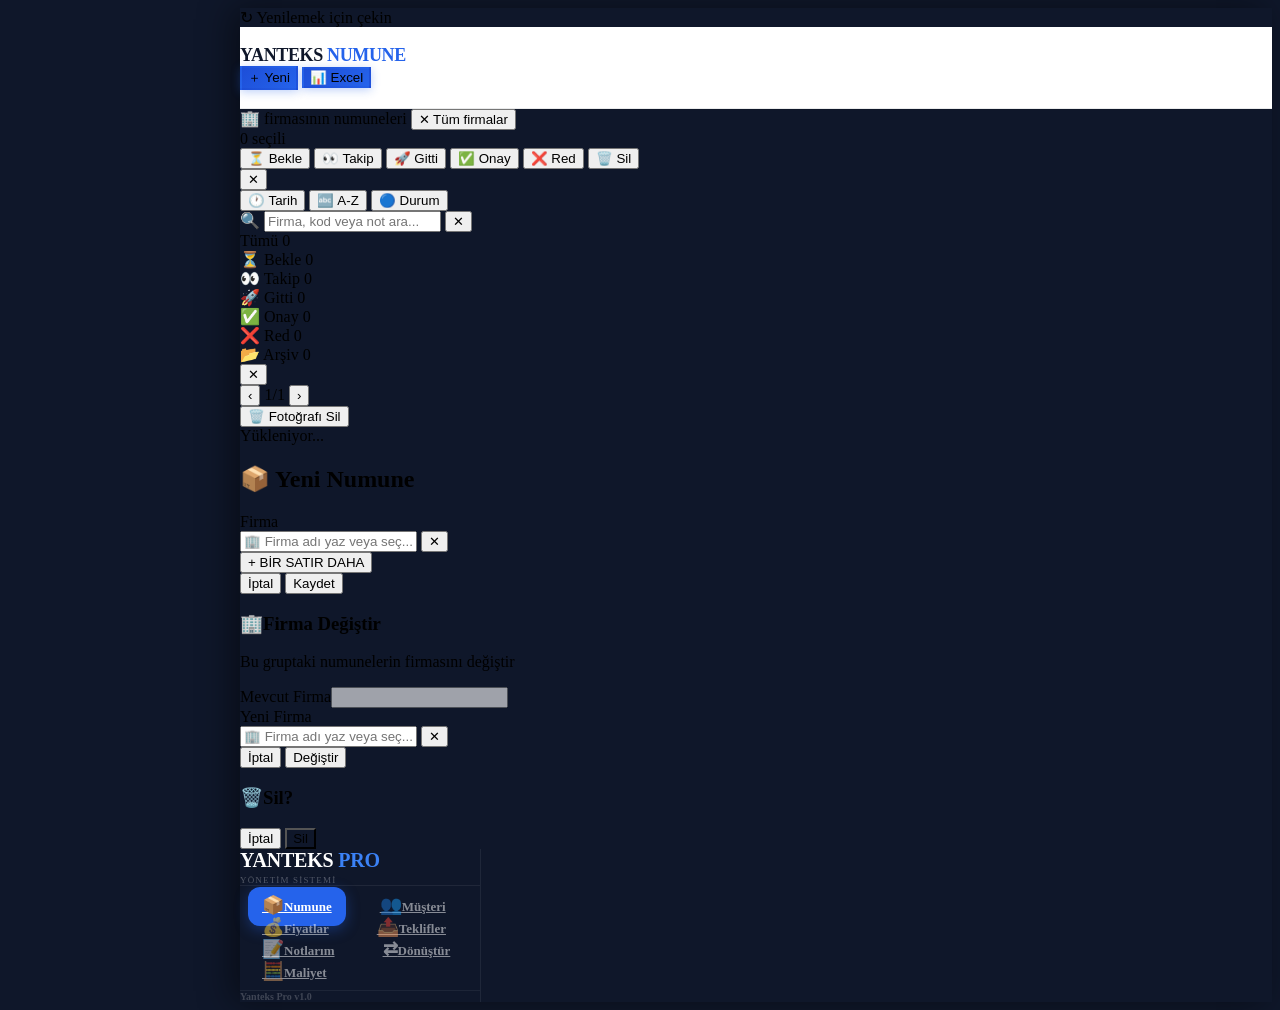
==== commit 725106ec: "index.html, panel.html ve App.jsx güncellendi: hamburger menu, sekme geçişleri ve Yanteks Pro React " ====
--- a/index.html
+++ b/index.html
@@ -14,3 +14,599 @@
 <script src="https://cdnjs.cloudflare.com/ajax/libs/exceljs/4.3.0/exceljs.min.js"></script>
 <link href="https://fonts.googleapis.com/css2?family=Inter:wght@400;500;600;700;800&family=JetBrains+Mono:wght@400;500;600&display=swap" rel="stylesheet">
 <link rel="stylesheet" href="theme.css">
+</head>
+<body>
+
+<div id="splash">
+  <div class="splash-inner">
+    <svg class="splash-svg" viewBox="0 0 340 110" xmlns="http://www.w3.org/2000/svg">
+      <text x="170" y="78" font-family="'Inter',Georgia,serif" font-weight="800" font-size="72" text-anchor="middle" fill="white" letter-spacing="-2" opacity="0.95">Yanteks</text>
+      <line x1="30" y1="92" x2="310" y2="92" stroke="#0EA5C9" stroke-width="2.5" stroke-linecap="round"/>
+    </svg>
+    <div class="splash-tagline">YÖNETİM SİSTEMİ</div>
+    <div class="splash-bar"><div class="splash-fill"></div></div>
+  </div>
+</div>
+
+<div id="ptr-indicator">
+  <span class="ptr-icon">↻</span>
+  <span class="ptr-text">Yenilemek için çekin</span>
+</div>
+
+<!-- Hidden file input for photo upload -->
+
+<input type="file" id="photo-input" accept="image/*" capture="environment" style="display:none" multiple>
+
+<header class="topbar">
+  <div class="topbar-brand">
+    <div class="topbar-logo">Y</div>
+    <div class="topbar-title">YANTEKS <span>NUMUNE</span></div>
+  </div>
+  <div class="topbar-actions">
+    <span class="sync-dot" id="sd"></span>
+    <button class="chip pri" onclick="openDw()">&#xFF0B; Yeni</button>
+    <button class="chip pri" onclick="exportData()" id="xbtn">📊 Excel</button>
+  </div>
+</header>
+
+<div id="firma-banner" class="firma-banner">
+  <span>🏢 <strong id="fb-name"></strong> firmasının numuneleri</span>
+  <button onclick="clearFirmaF()">&#x2715; Tüm firmalar</button>
+</div>
+
+<div class="bulk-bar" id="bulk-bar">
+  <span class="bulk-info" id="sel-count-txt">0 seçili</span>
+  <div class="bulk-actions">
+    <button class="bulk-btn" onclick="bulkStatus('Beklemede')">⏳ Bekle</button>
+    <button class="bulk-btn" onclick="bulkStatus('Takip Et')">👀 Takip</button>
+    <button class="bulk-btn" onclick="bulkStatus('Gönderildi')">🚀 Gitti</button>
+    <button class="bulk-btn" onclick="bulkStatus('Onaylandı')">✅ Onay</button>
+    <button class="bulk-btn" onclick="bulkStatus('Reddedildi')">❌ Red</button>
+    <button class="bulk-btn dng" onclick="bulkDelete()">🗑️ Sil</button>
+  </div>
+  <button class="bulk-cancel" onclick="clearSelection()">&#x2715;</button>
+</div>
+
+<div class="toolbar-row">
+  <button class="sort-btn on" data-sort="date" onclick="setSort('date')">🕐 Tarih</button>
+  <button class="sort-btn" data-sort="alpha" onclick="setSort('alpha')">🔤 A-Z</button>
+  <button class="sort-btn" data-sort="status" onclick="setSort('status')">🔵 Durum</button>
+</div>
+
+<div class="search-area">
+  <div class="search-box">
+    <span class="ico">🔍</span>
+    <input type="text" id="q" placeholder="Firma, kod veya not ara..." oninput="onSearch()">
+    <button class="s-clr" id="qc" onclick="clearQ()">&#x2715;</button>
+  </div>
+</div>
+
+<div class="filters">
+  <div class="ft on" data-f="Hepsi" onclick="setF('Hepsi')">Tümü <span class="n" id="c-all">0</span></div>
+  <div class="ft" data-f="Beklemede" onclick="setF('Beklemede')">⏳ Bekle <span class="n" id="c-bek">0</span></div>
+  <div class="ft" data-f="Takip Et" onclick="setF('Takip Et')">👀 Takip <span class="n" id="c-tak">0</span></div>
+  <div class="ft" data-f="Gönderildi" onclick="setF('Gönderildi')">🚀 Gitti <span class="n" id="c-gon">0</span></div>
+  <div class="ft" data-f="Onaylandı" onclick="setF('Onaylandı')">✅ Onay <span class="n" id="c-ona">0</span></div>
+  <div class="ft" data-f="Reddedildi" onclick="setF('Reddedildi')">❌ Red <span class="n" id="c-red">0</span></div>
+  <div class="ft archive" data-f="Arşiv" onclick="setF('Arşiv')">📂 Arşiv <span class="n" id="c-ars">0</span></div>
+</div>
+
+<div id="list" class="list">
+  <div class="skel"><div class="sk"></div><div class="sk"></div><div class="sk"></div></div>
+</div>
+
+<!-- Fotoğraf Viewer -->
+
+<div id="photo-viewer">
+  <button class="pv-close" onclick="closePV()">&#x2715;</button>
+  <img id="pv-img" src="" alt="">
+  <div class="pv-nav">
+    <button class="pv-btn" id="pv-prev" onclick="pvNav(-1)">‹</button>
+    <span class="pv-counter" id="pv-counter">1/1</span>
+    <button class="pv-btn" id="pv-next" onclick="pvNav(1)">›</button>
+  </div>
+  <button class="pv-del" onclick="pvDelete()">🗑️ Fotoğrafı Sil</button>
+</div>
+
+<!-- Upload progress -->
+
+<div class="upload-progress" id="upload-progress">
+  <div class="up-spinner"></div>
+  <span id="up-text">Yükleniyor...</span>
+</div>
+
+<div class="overlay" id="ov" onclick="closeDw()"></div>
+<div class="drawer" id="dw">
+  <div class="dw-bar"></div>
+  <h2 id="dw-t">📦 Yeni Numune</h2>
+  <input type="hidden" id="eid">
+  <div id="new-sec">
+    <span class="fl">Firma</span>
+    <div class="firma-search-wrap" id="firma-wrap">
+      <input type="text" id="firma-display" class="firma-search-inp" placeholder="🏢 Firma adı yaz veya seç..." autocomplete="off" spellcheck="false">
+      <button type="button" class="firma-search-clr" id="firma-clr" onclick="clearFirmaInp()">&#x2715;</button>
+      <input type="hidden" id="firma-in">
+      <div class="firma-dropdown" id="firma-dd"></div>
+    </div>
+  </div>
+  <div id="items-c"></div>
+  <button class="add-row-btn" id="add-row-btn" onclick="addRow()">+ BİR SATIR DAHA</button>
+  <div class="btn-r">
+    <button class="btn gho" onclick="closeDw()">İptal</button>
+    <button class="btn pri" onclick="save()" id="sv-btn">Kaydet</button>
+  </div>
+</div>
+
+<div class="modal" id="mod-firma">
+  <div class="m-card">
+    <h3><span class="mi edt">🏢</span>Firma Değiştir</h3>
+    <p id="mf-desc">Bu gruptaki numunelerin firmasını değiştir</p>
+    <input type="hidden" id="mf-old">
+    <div class="m-field"><label>Mevcut Firma</label><input type="text" id="mf-cur" readonly style="opacity:.6"></div>
+    <div class="m-field">
+      <label>Yeni Firma</label>
+      <div class="firma-search-wrap" id="mf-wrap" style="margin-bottom:0">
+        <input type="text" id="mf-display" class="firma-search-inp" placeholder="🏢 Firma adı yaz veya seç..." autocomplete="off" spellcheck="false">
+        <button type="button" class="firma-search-clr" id="mf-clr" onclick="clearMfInp()">&#x2715;</button>
+        <input type="hidden" id="mf-new">
+        <div class="firma-dropdown" id="mf-dd"></div>
+      </div>
+    </div>
+    <div class="btn-r">
+      <button class="btn gho" onclick="clM('mod-firma')">İptal</button>
+      <button class="btn pri" onclick="saveFirmaChange()">Değiştir</button>
+    </div>
+  </div>
+</div>
+
+<div class="modal" id="mod-cf">
+  <div class="m-card">
+    <h3><span class="mi dng">🗑️</span><span id="cf-t">Sil?</span></h3>
+    <p id="cf-b"></p>
+    <div class="btn-r">
+      <button class="btn gho" onclick="clM('mod-cf')">İptal</button>
+      <button class="btn pri" style="background:var(--red)" id="cf-ok">Sil</button>
+    </div>
+  </div>
+</div>
+
+<div class="toasts" id="toasts"></div>
+
+<script>
+const SU="https://zmlbdpjcergcvcurihuy.supabase.co";
+const SK="eyJhbGciOiJIUzI1NiIsInR5cCI6IkpXVCJ9.eyJpc3MiOiJzdXBhYmFzZSIsInJlZiI6InptbGJkcGpjZXJnY3ZjdXJpaHV5Iiwicm9sZSI6ImFub24iLCJpYXQiOjE3NzU1MTA2MzIsImV4cCI6MjA5MTA4NjYzMn0.Jh4e_UXSL7CH7EzLBhhXtQYM0-iQwrFU3GHnoe-njBM";
+const db=supabase.createClient(SU,SK);
+const BUCKET='numune-photos';
+let R=[],curF="Hepsi",curSort="date",sTo,cfCb=null,firmaF='',musList=[];
+let selIds=new Set();
+let photoCache={};
+let photoTargetId=null;
+let pvPhotos=[],pvIdx=0;
+
+const VALID_STATUS=['Beklemede','Takip Et','Gönderildi','Onaylandı','Reddedildi'];
+const urlP=new URLSearchParams(location.search);
+if(urlP.get('firma'))firmaF=urlP.get('firma').toUpperCase();
+const esc=s=>s==null?'':String(s).replace(/&/g,'&amp;').replace(/</g,'&lt;').replace(/>/g,'&gt;').replace(/"/g,'&quot;').replace(/'/g,'&#039;');
+const trl=s=>(s||'').toString().replaceAll('İ','i').replaceAll('I','ı').toLowerCase();
+const isV=n=>(n||'').toString().startsWith('↳');
+const dName=n=>(n||'').replace(/^↳\s*/,'').trim();
+function parseAc(item){const a=item.aciklama||'';if(isV(item.numune)&&a.includes('|')){const i=a.indexOf('|');return{pc:a.substring(0,i),note:a.substring(i+1)};}return{pc:'',note:a};}
+function buildAc(item,nt){if(isV(item.numune)){const{pc}=parseAc(item);return(pc||'')+'|'+(nt||'');}return nt||'';}
+function fmtDate(iso){if(!iso)return'';const d=new Date(iso),now=new Date(),diff=Math.floor((now-d)/86400000);if(diff===0)return'bugün';if(diff===1)return'dün';if(diff<7)return diff+'g';if(diff<30)return Math.floor(diff/7)+'h';return d.toLocaleDateString('tr-TR',{day:'2-digit',month:'short'});}
+function dot(s){const e=document.getElementById('sd');e.classList.remove('ok','busy','err');if(s)e.classList.add(s);}
+function toast(m,t='info'){const c=document.getElementById('toasts'),el=document.createElement('div');el.className='toast '+t;el.textContent=m;c.appendChild(el);setTimeout(()=>{el.style.animation='tOut .25s forwards';setTimeout(()=>el.remove(),250)},2500);}
+function showUpload(txt){const el=document.getElementById('upload-progress');document.getElementById('up-text').textContent=txt||'Yükleniyor...';el.classList.add('on');}
+function hideUpload(){document.getElementById('upload-progress').classList.remove('on');}
+
+async function fetchPhotos(numeneId){
+  try{
+    const{data,error}=await db.storage.from(BUCKET).list('numune_'+numeneId,{sortBy:{column:'created_at',order:'asc'}});
+    if(error||!data)return[];
+    return data.filter(f=>f.name&&!f.name.endsWith('/')).map(f=>{
+      const{data:ud}=db.storage.from(BUCKET).getPublicUrl('numune_'+numeneId+'/'+f.name);
+      return{name:f.name,url:ud.publicUrl,path:'numune_'+numeneId+'/'+f.name};
+    });
+  }catch(e){return[];}
+}
+
+async function preloadPhotos(ids){
+  const needed=ids.filter(id=>!(id in photoCache));
+  await Promise.all(needed.map(async id=>{
+    photoCache[id]=await fetchPhotos(id);
+  }));
+}
+
+document.getElementById('photo-input').addEventListener('change',async function(e){
+  const files=Array.from(e.target.files||[]);
+  if(!files.length||!photoTargetId)return;
+  this.value='';
+  showUpload('Fotoğraf yükleniyor (0/'+files.length+')');
+  dot('busy');
+  let ok=0;
+  for(let i=0;i<files.length;i++){
+    const file=files[i];
+    document.getElementById('up-text').textContent='Yükleniyor ('+(i+1)+'/'+files.length+')';
+    const compressed=await compressImage(file,1200,0.82);
+    const ext=file.name.split('.').pop().toLowerCase()||'jpg';
+    const fname=Date.now()+'_'+Math.random().toString(36).slice(2)+'.'+ext;
+    const path='numune_'+photoTargetId+'/'+fname;
+    const{error}=await db.storage.from(BUCKET).upload(path,compressed,{contentType:compressed.type||'image/jpeg',upsert:false});
+    if(!error)ok++;
+  }
+  delete photoCache[photoTargetId];
+  photoCache[photoTargetId]=await fetchPhotos(photoTargetId);
+  hideUpload();dot('ok');
+  if(ok)toast(ok+' fotoğraf eklendi','ok');
+  else toast('Yükleme başarısız','bad');
+  updatePhotoRow(photoTargetId);
+  photoTargetId=null;
+});
+
+function compressImage(file,maxSize,quality){
+  return new Promise(resolve=>{
+    const img=new Image(),url=URL.createObjectURL(file);
+    img.onload=()=>{
+      URL.revokeObjectURL(url);
+      let{width:w,height:h}=img;
+      if(w>maxSize||h>maxSize){if(w>h){h=Math.round(h*maxSize/w);w=maxSize;}else{w=Math.round(w*maxSize/h);h=maxSize;}}
+      const canvas=document.createElement('canvas');canvas.width=w;canvas.height=h;
+      canvas.getContext('2d').drawImage(img,0,0,w,h);
+      canvas.toBlob(blob=>resolve(blob||file),'image/jpeg',quality);
+    };
+    img.onerror=()=>resolve(file);
+    img.src=url;
+  });
+}
+
+function openPhotoInput(numeneId){
+  photoTargetId=numeneId;
+  document.getElementById('photo-input').click();
+}
+
+function updatePhotoRow(numeneId){
+  const strip=document.querySelector('.photo-strip[data-id="'+numeneId+'"]');
+  if(!strip)return;
+  const photos=photoCache[numeneId]||[];
+  renderPhotoStrip(strip,numeneId,photos);
+  const btn=document.querySelector('.tb.photo[data-id="'+numeneId+'"]');
+  if(btn)btn.classList.toggle('has-photo',photos.length>0);
+}
+
+function renderPhotoStrip(stripEl,numeneId,photos){
+  let h='';
+  photos.forEach((p,i)=>{
+    h+='<div class="photo-wrap">'
+      +'<img class="photo-thumb" src="'+esc(p.url)+'" loading="lazy" onclick="openPV(\''+esc(String(numeneId))+'\','+i+')">'  
+      +'<button class="photo-del" onclick="deletePhoto(\''+esc(String(numeneId))+'\','+i+')">&#x2715;</button>'
+      +'</div>';
+  });
+  h+='<div class="photo-add-btn" onclick="openPhotoInput(\''+esc(String(numeneId))+'\')">📷</div>';
+  stripEl.innerHTML=h;
+}
+
+async function deletePhoto(numeneId,idx){
+  const photos=photoCache[numeneId]||[];
+  const p=photos[idx];if(!p)return;
+  dot('busy');
+  const{error}=await db.storage.from(BUCKET).remove([p.path]);
+  if(error){dot('err');toast('Silinemedi','bad');return;}
+  photos.splice(idx,1);
+  photoCache[numeneId]=photos;
+  dot('ok');toast('Fotoğraf silindi','ok');
+  updatePhotoRow(numeneId);
+  if(document.getElementById('photo-viewer').classList.contains('on'))closePV();
+}
+
+function openPV(numeneId,idx){
+  const photos=photoCache[numeneId]||[];
+  if(!photos.length)return;
+  pvPhotos=photos.map(p=>({...p,numeneId}));
+  pvIdx=idx||0;
+  renderPV();
+  document.getElementById('photo-viewer').classList.add('on');
+}
+function renderPV(){
+  const p=pvPhotos[pvIdx];
+  document.getElementById('pv-img').src=p.url;
+  document.getElementById('pv-counter').textContent=(pvIdx+1)+'/'+pvPhotos.length;
+  document.getElementById('pv-prev').disabled=pvIdx===0;
+  document.getElementById('pv-next').disabled=pvIdx===pvPhotos.length-1;
+}
+function pvNav(dir){pvIdx=Math.max(0,Math.min(pvPhotos.length-1,pvIdx+dir));renderPV();}
+function closePV(){document.getElementById('photo-viewer').classList.remove('on');pvPhotos=[];pvIdx=0;}
+async function pvDelete(){
+  const p=pvPhotos[pvIdx];if(!p)return;
+  await deletePhoto(p.numeneId,pvIdx);
+  closePV();
+}
+document.getElementById('photo-viewer').addEventListener('click',e=>{if(e.target===e.currentTarget)closePV();});
+let pvTouchX=null;
+document.getElementById('photo-viewer').addEventListener('touchstart',e=>{pvTouchX=e.touches[0].clientX;},{passive:true});
+document.getElementById('photo-viewer').addEventListener('touchend',e=>{
+  if(pvTouchX===null)return;
+  const dx=e.changedTouches[0].clientX-pvTouchX;
+  if(Math.abs(dx)>50){pvNav(dx<0?1:-1);}
+  pvTouchX=null;
+},{passive:true});
+
+function updBanner(){const b=document.getElementById('firma-banner');if(firmaF){b.classList.add('on');document.getElementById('fb-name').textContent=firmaF;}else b.classList.remove('on');}
+function clearFirmaF(){firmaF='';updBanner();history.replaceState({},'',location.pathname);render();}
+function setSort(s){curSort=s;document.querySelectorAll('.sort-btn').forEach(x=>x.classList.toggle('on',x.dataset.sort===s));render();}
+function toggleSelect(id){id=String(id);if(selIds.has(id))selIds.delete(id);else selIds.add(id);updBulk();const el=document.querySelector('.sample[data-id="'+id+'"]');if(el)el.classList.toggle('sel',selIds.has(id));const chk=document.querySelector('.sample-chk[data-id="'+id+'"]');if(chk)chk.checked=selIds.has(id);}
+function updBulk(){const n=selIds.size;document.getElementById('bulk-bar').classList.toggle('on',n>0);document.getElementById('sel-count-txt').textContent=n+' seçili';}
+function clearSelection(){selIds.clear();updBulk();document.querySelectorAll('.sample.sel').forEach(el=>el.classList.remove('sel'));document.querySelectorAll('.sample-chk').forEach(el=>el.checked=false);}
+async function bulkStatus(st){if(!selIds.size)return;const ids=[...selIds].map(Number);dot('busy');const{error}=await db.from('numuneler').update({durum:st}).in('id',ids);if(error){dot('err');toast('Hata','bad');return;}[...selIds].forEach(id=>{const it=R.find(x=>String(x.id)===id);if(it)it.durum=st;});dot('ok');toast(ids.length+' numune: '+st,'ok');clearSelection();render();}
+async function bulkDelete(){if(!selIds.size)return;const ids=[...selIds];confirm2('Toplu Sil',ids.length+' numune silinsin mi?',async()=>{dot('busy');const{error}=await db.from('numuneler').delete().in('id',ids.map(Number));if(error){dot('err');toast('Silinemedi','bad');return;}R=R.filter(x=>!ids.includes(String(x.id)));dot('ok');toast(ids.length+' silindi','ok');clearSelection();render();});}
+let fdFiltered=[],fdSelIdx=-1;
+function buildFirmaDD(q){const dd=document.getElementById('firma-dd');const qt=trl(q||'');fdFiltered=qt?musList.filter(f=>trl(f).includes(qt)):[...musList];fdSelIdx=-1;if(!fdFiltered.length){dd.innerHTML='<div class="fd-empty">Firma bulunamadı</div>';}else{dd.innerHTML=fdFiltered.map((f,i)=>{let disp=esc(f);if(qt){const idx=trl(f).indexOf(qt);if(idx>=0)disp=esc(f.substring(0,idx))+'<strong style="color:var(--accent)">'+esc(f.substring(idx,idx+q.length))+'</strong>'+esc(f.substring(idx+q.length));}return'<div class="fd-item" data-idx="'+i+'" data-v="'+esc(f)+'">'+disp+'</div>';}).join('');}dd.classList.add('on');}
+function highlightFD(idx){document.querySelectorAll('#firma-dd .fd-item').forEach((el,i)=>{el.classList.toggle('hl',i===idx);if(i===idx)el.scrollIntoView({block:'nearest'});});}
+function selectFirma(v){document.getElementById('firma-display').value=v;document.getElementById('firma-in').value=v;document.getElementById('firma-clr').classList.add('on');document.getElementById('firma-dd').classList.remove('on');fdSelIdx=-1;}
+function clearFirmaInp(){document.getElementById('firma-display').value='';document.getElementById('firma-in').value='';document.getElementById('firma-clr').classList.remove('on');document.getElementById('firma-dd').classList.remove('on');fdSelIdx=-1;}
+document.getElementById('firma-display').addEventListener('input',e=>{const v=e.target.value;document.getElementById('firma-in').value='';document.getElementById('firma-clr').classList.toggle('on',v.length>0);buildFirmaDD(v);});
+document.getElementById('firma-display').addEventListener('focus',()=>buildFirmaDD(document.getElementById('firma-display').value));
+document.getElementById('firma-display').addEventListener('keydown',e=>{const dd=document.getElementById('firma-dd');if(!dd.classList.contains('on')){if(e.key==='ArrowDown')buildFirmaDD(e.target.value);return;}if(e.key==='ArrowDown'){e.preventDefault();fdSelIdx=Math.min(fdSelIdx+1,fdFiltered.length-1);highlightFD(fdSelIdx);}else if(e.key==='ArrowUp'){e.preventDefault();fdSelIdx=Math.max(fdSelIdx-1,0);highlightFD(fdSelIdx);}else if(e.key==='Enter'){e.preventDefault();if(fdSelIdx>=0&&fdFiltered[fdSelIdx])selectFirma(fdFiltered[fdSelIdx]);else if(fdFiltered.length===1)selectFirma(fdFiltered[0]);}else if(e.key==='Escape'){dd.classList.remove('on');}});
+document.getElementById('firma-dd').addEventListener('click',e=>{const it=e.target.closest('.fd-item');if(it)selectFirma(it.dataset.v);});
+document.addEventListener('click',e=>{const wrap=document.getElementById('firma-wrap');if(wrap&&!wrap.contains(e.target)){document.getElementById('firma-dd').classList.remove('on');const disp=document.getElementById('firma-display').value.trim();const hid=document.getElementById('firma-in').value.trim();if(disp&&!hid){const exact=musList.find(f=>trl(f)===trl(disp));if(exact)selectFirma(exact);}}});
+
+async function sync(){
+  dot('busy');
+  const[mdRes,dataRes]=await Promise.all([db.from('musteriler').select('firma_adi').order('firma_adi',{ascending:true}),db.from('numuneler').select('*').order('created_at',{ascending:false})]);
+  musList=[...new Set((mdRes.data||[]).map(m=>(m.firma_adi||'').trim()).filter(Boolean))].sort((a,b)=>a.localeCompare(b,'tr'));
+  if(dataRes.error){dot('err');document.getElementById('list').innerHTML='<div class="empty"><div class="ei">⚠️</div><h3>Bağlantı hatası</h3><p>'+esc(dataRes.error.message)+'</p></div>';return;}
+  R=dataRes.data||[];
+  R.sort((a,b)=>{const ta=new Date(a.created_at).getTime(),tb=new Date(b.created_at).getTime();if(ta===tb)return isV(a.numune)?1:-1;return tb-ta;});
+  dot('ok');updBanner();render();
+  const ids=R.map(r=>r.id);
+  preloadPhotos(ids).then(()=>render());
+}
+
+function onSearch(){document.getElementById('qc').classList.toggle('on',document.getElementById('q').value.length>0);clearTimeout(sTo);sTo=setTimeout(render,200);}
+function clearQ(){document.getElementById('q').value='';document.getElementById('qc').classList.remove('on');render();}
+function setF(f){curF=f;document.querySelectorAll('.ft').forEach(x=>x.classList.toggle('on',x.dataset.f===f));render();}
+function statusClass(st){if(st==='Takip Et')return'st-takip';if(st==='Gönderildi')return'st-gonderildi';if(st==='Onaylandı')return'st-onaylandi';if(st==='Reddedildi')return'st-reddedildi';return'st-beklemede';}
+
+function groupVariants(items){
+  const anaItems=items.filter(i=>!isV(i.numune));
+  const varItems=items.filter(i=>isV(i.numune));
+
+  const grouped=[];
+  const usedVarIds=new Set();
+
+  anaItems.forEach(ana=>{
+    grouped.push(ana);
+    const anaKod=dName(ana.numune);
+    const altlar=varItems.filter(v=>{
+      if(usedVarIds.has(v.id))return false;
+      const{pc}=parseAc(v);
+      if(pc&&trl(pc)===trl(anaKod))return true;
+      const ac=v.aciklama||'';
+      if(ac.startsWith(anaKod+'|')||ac===anaKod)return true;
+      return false;
+    });
+    altlar.forEach(v=>{
+      usedVarIds.add(v.id);
+      grouped.push(v);
+    });
+  });
+
+  varItems.filter(v=>!usedVarIds.has(v.id)).forEach(v=>grouped.push(v));
+
+  return grouped;
+}
+
+function render(){
+  const area=document.getElementById('list');
+  const q=trl(document.getElementById('q').value.trim());
+  const active=R.filter(i=>i.arsiv!==true);
+  document.getElementById('c-all').textContent=active.length;
+  document.getElementById('c-bek').textContent=active.filter(i=>i.durum==='Beklemede').length;
+  document.getElementById('c-tak').textContent=active.filter(i=>i.durum==='Takip Et').length;
+  document.getElementById('c-gon').textContent=active.filter(i=>i.durum==='Gönderildi').length;
+  document.getElementById('c-ona').textContent=active.filter(i=>i.durum==='Onaylandı').length;
+  document.getElementById('c-red').textContent=active.filter(i=>i.durum==='Reddedildi').length;
+  document.getElementById('c-ars').textContent=R.filter(i=>i.arsiv===true).length;
+  let fil=curF==='Arşiv'?R.filter(i=>i.arsiv===true):R.filter(i=>i.arsiv!==true);
+  if(curF!=='Hepsi'&&curF!=='Arşiv')fil=fil.filter(i=>i.durum===curF);
+  if(firmaF)fil=fil.filter(i=>(i.firma||'').toUpperCase()===firmaF);
+  if(q)fil=fil.filter(i=>trl(i.firma).includes(q)||trl(i.numune).includes(q)||trl(i.aciklama).includes(q));
+  const G={};fil.forEach(i=>{const f=(i.firma||'BELİRSİZ').toUpperCase();if(!G[f])G[f]=[];G[f].push(i);});
+  if(!Object.keys(G).length){area.innerHTML=R.length===0?'<div class="empty"><div class="ei">📦</div><h3>Henüz numune yok</h3><p>&#xFF0B; Yeni ile başlayın.</p></div>':'<div class="empty"><div class="ei">🔍</div><h3>Sonuç yok</h3><p>'+(q?'"'+esc(q)+'" bulunamadı.':'Bu filtre için kayıt yok.')+'</p></div>';return;}
+  let fKeys=Object.keys(G);
+  if(curSort==='alpha')fKeys.sort((a,b)=>a.localeCompare(b,'tr'));
+  else if(curSort==='status'){const ord=['Beklemede','Takip Et','Gönderildi','Onaylandı','Reddedildi'];fKeys.sort((a,b)=>{const sA=Math.min(...G[a].map(i=>ord.indexOf(i.durum||'Beklemede')));const sB=Math.min(...G[b].map(i=>ord.indexOf(i.durum||'Beklemede')));return sA-sB||a.localeCompare(b,'tr');});}
+  else{fKeys.sort((a,b)=>{const lA=Math.max(...G[a].map(i=>new Date(i.updated_at||i.created_at||0).getTime()));const lB=Math.max(...G[b].map(i=>new Date(i.updated_at||i.created_at||0).getTime()));return lB-lA;});}
+  let h='';
+  fKeys.forEach(firma=>{
+    const items=G[firma],ef=esc(firma);
+    const ona=items.filter(i=>i.durum==='Onaylandı').length;
+    const tak=items.filter(i=>i.durum==='Takip Et').length;
+    const gon=items.filter(i=>i.durum==='Gönderildi').length;
+    const red=items.filter(i=>i.durum==='Reddedildi').length;
+    const bek=items.filter(i=>!i.durum||i.durum==='Beklemede').length;
+    let st='<div class="firma-stats">';
+    if(ona)st+='<div class="fstat"><div class="fsd g"></div>'+ona+'</div>';
+    if(tak)st+='<div class="fstat"><div class="fsd a"></div>'+tak+'</div>';
+    if(gon)st+='<div class="fstat"><div class="fsd b"></div>'+gon+'</div>';
+    if(red)st+='<div class="fstat"><div class="fsd r"></div>'+red+'</div>';
+    if(bek)st+='<div class="fstat"><div class="fsd x"></div>'+bek+'</div>';
+    st+='</div>';
+    h+='<div class="client-sec"><div class="client-head"><span class="client-name">🏢 '+ef+'</span>'+st+'<div style="display:flex;align-items:center;gap:6px"><button class="cl-edit" data-act="firma-change" data-firma="'+ef+'" title="Firma değiştir">&#x270F;️</button><span class="client-badge">'+items.length+'</span></div></div>';
+
+    let sItems=[...items];
+    if(curSort==='alpha'){
+      sItems.sort((a,b)=>dName(a.numune).localeCompare(dName(b.numune),'tr'));
+    } else if(curSort==='status'){
+      const ord=['Beklemede','Takip Et','Gönderildi','Onaylandı','Reddedildi'];
+      sItems.sort((a,b)=>ord.indexOf(a.durum||'Beklemede')-ord.indexOf(b.durum||'Beklemede'));
+    }
+    sItems=groupVariants(sItems);
+
+    sItems.forEach(i=>{
+      const v=isV(i.numune),dn=dName(i.numune),{note}=parseAc(i);
+      const sc=statusClass(i.durum),id=String(i.id);
+      const hp=i.fiyat&&i.fiyat.trim(),isSel=selIds.has(id);
+      const dateStr=fmtDate(i.updated_at||i.created_at),curSt=i.durum||'Beklemede';
+      const selOpts=VALID_STATUS.map(s=>'<option value="'+s+'"'+(s===curSt?' selected':'')+'>'+s+'</option>').join('');
+      const photos=photoCache[i.id]||[];
+      const hasPhoto=photos.length>0;
+
+      h+='<div class="sample '+(v?'variant':'')+' '+sc+(isSel?' sel':'')+' " data-id="'+id+'">'
+        +'<div class="sample-top">'
+        +'<input type="checkbox" class="sample-chk" data-id="'+id+'" data-act="select" '+(isSel?'checked':'')+'>'  
+        +'<span class="sample-name">'+esc(dn||'İsimsiz')+(hp?' <span style="color:var(--green);font-size:10px;font-weight:700;font-family:JetBrains Mono,monospace">'+esc(i.fiyat)+'</span>':'')+'</span>'
+        +(dateStr?'<span class="sample-date">'+dateStr+'</span>':'')
+        +'</div>'
+        +'<div class="sample-bar">'
+        +'<input type="text" class="note-input" value="'+esc(note)+'" placeholder="Not..." data-id="'+id+'" data-act="note">'
+        +'<select class="st-sel '+sc+'" data-id="'+id+'" data-act="status">'+selOpts+'</select>'
+        +'<button class="tb photo'+(hasPhoto?' has-photo':'')+' " data-id="'+id+'" data-act="photo" title="Fotoğraf">📷<span class="photo-dot"></span></button>'
+        +'<button class="tb edt" data-id="'+id+'" data-act="edit" title="Düzetle">&#x270F;️</button>'
+        +'<button class="tb arc" data-id="'+id+'" data-act="archive" title="'+(i.arsiv?'Çıkar':'Arşivle')+'">📂</button>'
+        +'<button class="tb dng" data-id="'+id+'" data-act="delete" title="Sil">🗑️</button>'
+        +'</div>';
+
+      h+='<div class="photo-strip" data-id="'+id+'">';
+      photos.forEach((p,pi)=>{
+        h+='<div class="photo-wrap">'
+          +'<img class="photo-thumb" src="'+esc(p.url)+'" loading="lazy" onclick="openPV(\''+id+'\','+pi+')">'  
+          +'<button class="photo-del" onclick="deletePhoto(\''+id+'\','+pi+')">&#x2715;</button>'
+          +'</div>';
+      });
+      if(hasPhoto){
+        h+='<div class="photo-add-btn" onclick="openPhotoInput(\''+id+'\')">📷 Ekle</div>';
+      }
+      h+='</div>';
+
+      h+='</div>';
+    });
+    h+='</div>';
+  });
+  area.innerHTML=h;
+}
+
+const LA=document.getElementById('list');
+LA.addEventListener('click',e=>{
+  const t=e.target.closest('[data-act]');if(!t)return;
+  const a=t.dataset.act,id=t.dataset.id;
+  if(a==='select'){toggleSelect(id);return;}
+  if(e.target.tagName==='INPUT'||e.target.tagName==='SELECT')return;
+  if(a==='photo'){
+    const photos=photoCache[id]||[];
+    if(photos.length>0)openPV(id,0);
+    else openPhotoInput(id);
+    return;
+  }
+  if(a==='edit'&&id){e.stopPropagation();editRow(id);}
+  else if(a==='archive'&&id){e.stopPropagation();toggleArc(id);}
+  else if(a==='delete'&&id){e.stopPropagation();askDel(id);}
+  else if(a==='firma-change'){e.stopPropagation();openFirmaChange(t);}
+});
+LA.addEventListener('change',e=>{const t=e.target;if(!t.dataset||t.dataset.act!=='status')return;const val=t.value;const sc=statusClass(val);t.className='st-sel '+sc;const row=t.closest('.sample');if(row){row.classList.remove('st-beklemede','st-takip','st-gonderildi','st-onaylandi','st-reddedildi');row.classList.add(sc);}upStatus(t.dataset.id,val);});
+LA.addEventListener('blur',e=>{const t=e.target;if(!t.dataset||t.dataset.act!=='note')return;const id=t.dataset.id;const item=R.find(x=>String(x.id)===String(id));if(!item)return;const nv=buildAc(item,t.value);if(nv===(item.aciklama||''))return;upField(id,'aciklama',nv);},true);
+LA.addEventListener('keydown',e=>{if(e.key!=='Enter')return;if(e.target.dataset&&e.target.dataset.act==='note'){e.preventDefault();e.target.blur();}});
+async function upField(id,col,val){dot('busy');const{error}=await db.from('numuneler').update({[col]:val}).eq('id',id);if(error){dot('err');toast('Hata','bad');return;}const it=R.find(x=>String(x.id)===String(id));if(it)it[col]=val;dot('ok');}
+async function upStatus(id,st){dot('busy');const{error}=await db.from('numuneler').update({durum:st}).eq('id',id);if(error){dot('err');toast('Hata','bad');return;}const it=R.find(x=>String(x.id)===String(id));if(it)it.durum=st;dot('ok');toast('Durum: '+st,'ok');updateCounts();}
+function updateCounts(){const active=R.filter(i=>i.arsiv!==true);document.getElementById('c-all').textContent=active.length;document.getElementById('c-bek').textContent=active.filter(i=>i.durum==='Beklemede').length;document.getElementById('c-tak').textContent=active.filter(i=>i.durum==='Takip Et').length;document.getElementById('c-gon').textContent=active.filter(i=>i.durum==='Gönderildi').length;document.getElementById('c-ona').textContent=active.filter(i=>i.durum==='Onaylandı').length;document.getElementById('c-red').textContent=active.filter(i=>i.durum==='Reddedildi').length;document.getElementById('c-ars').textContent=R.filter(i=>i.arsiv===true).length;}
+async function toggleArc(id){const it=R.find(x=>String(x.id)===String(id));if(!it)return;const nv=!it.arsiv;dot('busy');const{error}=await db.from('numuneler').update({arsiv:nv}).eq('id',id);if(error){dot('err');toast('Hata','bad');return;}it.arsiv=nv;dot('ok');toast(nv?'📂 Arşivlendi':'↩ Çıkarıldı','ok');render();}
+function askDel(id){const it=R.find(x=>String(x.id)===String(id));if(!it)return;confirm2('Sil','"'+dName(it.numune)+'" silinsin mi?',async()=>{dot('busy');const{error}=await db.from('numuneler').delete().eq('id',id);if(error){dot('err');toast('Silinemedi','bad');return;}R=R.filter(x=>String(x.id)!==String(id));dot('ok');toast('Silindi','ok');render();});}
+function openFirmaChange(btn){const firma=btn.dataset.firma||'';if(!firma)return;const decoded=firma.replace(/&amp;/g,'&').replace(/&lt;/g,'<').replace(/&gt;/g,'>').replace(/&quot;/g,'"').replace(/&#039;/g,"'");document.getElementById('mf-old').value=decoded;document.getElementById('mf-cur').value=decoded;document.getElementById('mf-desc').textContent='"'+decoded+'" firmasındaki tüm numuneler yeni firmaya taşınacak.';clearMfInp();document.getElementById('mod-firma').classList.add('on');setTimeout(()=>document.getElementById('mf-display').focus(),200);}
+async function saveFirmaChange(){const old=document.getElementById('mf-old').value;const nw=document.getElementById('mf-new').value;if(!nw){toast('Yeni firma seçin','bad');return;}if(nw.toUpperCase()===old.toUpperCase()){clM('mod-firma');return;}dot('busy');const{error}=await db.from('numuneler').update({firma:nw.toUpperCase()}).eq('firma',old);if(error){dot('err');toast('Hata: '+error.message,'bad');return;}const cnt=R.filter(x=>(x.firma||'').toUpperCase()===old.toUpperCase()).length;R.forEach(x=>{if((x.firma||'').toUpperCase()===old.toUpperCase())x.firma=nw.toUpperCase();});dot('ok');toast(cnt+' numune "'+nw+'" firmasına taşındı','ok');clM('mod-firma');render();}
+let mfFiltered=[],mfSelIdx=-1;
+function buildMfDD(q){const dd=document.getElementById('mf-dd');const qt=trl(q||'');const old=document.getElementById('mf-old').value.toUpperCase();mfFiltered=(qt?musList.filter(f=>trl(f).includes(qt)):[...musList]).filter(f=>f.toUpperCase()!==old);mfSelIdx=-1;if(!mfFiltered.length){dd.innerHTML='<div class="fd-empty">Firma bulunamadı</div>';}else{dd.innerHTML=mfFiltered.map((f,i)=>{let disp=esc(f);if(qt){const idx=trl(f).indexOf(qt);if(idx>=0)disp=esc(f.substring(0,idx))+'<strong style="color:var(--accent)">'+esc(f.substring(idx,idx+q.length))+'</strong>'+esc(f.substring(idx+q.length));}return'<div class="fd-item" data-idx="'+i+'" data-v="'+esc(f)+'">'+disp+'</div>';}).join('');}dd.classList.add('on');}
+function highlightMfDD(idx){document.querySelectorAll('#mf-dd .fd-item').forEach((el,i)=>{el.classList.toggle('hl',i===idx);if(i===idx)el.scrollIntoView({block:'nearest'});});}
+function selectMfFirma(v){document.getElementById('mf-display').value=v;document.getElementById('mf-new').value=v;document.getElementById('mf-clr').classList.add('on');document.getElementById('mf-dd').classList.remove('on');mfSelIdx=-1;}
+function clearMfInp(){document.getElementById('mf-display').value='';document.getElementById('mf-new').value='';document.getElementById('mf-clr').classList.remove('on');document.getElementById('mf-dd').classList.remove('on');mfSelIdx=-1;}
+document.getElementById('mf-display').addEventListener('input',e=>{const v=e.target.value;document.getElementById('mf-new').value='';document.getElementById('mf-clr').classList.toggle('on',v.length>0);buildMfDD(v);});
+document.getElementById('mf-display').addEventListener('focus',()=>buildMfDD(document.getElementById('mf-display').value));
+document.getElementById('mf-display').addEventListener('keydown',e=>{const dd=document.getElementById('mf-dd');if(!dd.classList.contains('on')){if(e.key==='ArrowDown')buildMfDD(e.target.value);return;}if(e.key==='ArrowDown'){e.preventDefault();mfSelIdx=Math.min(mfSelIdx+1,mfFiltered.length-1);highlightMfDD(mfSelIdx);}else if(e.key==='ArrowUp'){e.preventDefault();mfSelIdx=Math.max(mfSelIdx-1,0);highlightMfDD(mfSelIdx);}else if(e.key==='Enter'){e.preventDefault();if(mfSelIdx>=0&&mfFiltered[mfSelIdx])selectMfFirma(mfFiltered[mfSelIdx]);else if(mfFiltered.length===1)selectMfFirma(mfFiltered[0]);}else if(e.key==='Escape'){dd.classList.remove('on');}});
+document.getElementById('mf-dd').addEventListener('click',e=>{const it=e.target.closest('.fd-item');if(it)selectMfFirma(it.dataset.v);});
+document.addEventListener('click',e=>{const wrap=document.getElementById('mf-wrap');if(wrap&&!wrap.contains(e.target)){document.getElementById('mf-dd').classList.remove('on');const disp=document.getElementById('mf-display').value.trim();const hid=document.getElementById('mf-new').value.trim();if(disp&&!hid){const exact=musList.find(f=>trl(f)===trl(disp));if(exact)selectMfFirma(exact);}}});
+function confirm2(t,b,cb){document.getElementById('cf-t').textContent=t;document.getElementById('cf-b').textContent=b;cfCb=cb;document.getElementById('mod-cf').classList.add('on');}
+function clM(id){document.getElementById(id).classList.remove('on');if(id==='mod-cf')cfCb=null;}
+document.getElementById('cf-ok').addEventListener('click',()=>{const c=cfCb;clM('mod-cf');if(c)c();});
+document.querySelectorAll('.modal').forEach(m=>m.addEventListener('click',e=>{if(e.target===m)clM(m.id);}));
+function rowHtml(rm,showVar){return'<div class="numune-item">'+(rm?'<button type="button" class="item-rm" onclick="this.parentElement.remove()">&#x2715;</button>':'')+'<span class="fl">Kod / Fiyat</span><div class="row-fields"><input type="text" class="i-kod" placeholder="YT-1001" maxlength="100"><input type="text" class="i-fiyat" placeholder="25" maxlength="20"></div>'+(showVar?'<span class="fl">Varyantlar (virgülle)</span><input type="text" class="i-var" placeholder="Siyah, Gri, Beyaz" maxlength="300">':'')+'<span class="fl">Not</span><input type="text" class="i-not" placeholder="İsteğe bağlı..." maxlength="500"></div>';}
+function openDw(){document.getElementById('eid').value='';clearFirmaInp();if(firmaF){document.getElementById('firma-display').value=firmaF;document.getElementById('firma-in').value=firmaF;document.getElementById('firma-clr').classList.add('on');}document.getElementById('items-c').innerHTML=rowHtml(false,true);document.getElementById('new-sec').style.display='block';document.getElementById('add-row-btn').style.display='block';document.getElementById('dw-t').textContent='📦 Yeni Numune';document.getElementById('sv-btn').textContent='Kaydet';document.getElementById('ov').classList.add('on');document.getElementById('dw').classList.add('on');setTimeout(()=>{if(!firmaF)document.getElementById('firma-display').click();else{const k=document.querySelector('.i-kod');if(k)k.focus();}},300);}
+function closeDw(){document.getElementById('ov').classList.remove('on');document.getElementById('dw').classList.remove('on');document.getElementById('firma-dd').classList.remove('on');}
+function addRow(){document.getElementById('items-c').insertAdjacentHTML('beforeend',rowHtml(true,true));document.getElementById('dw').scrollTo({top:document.getElementById('dw').scrollHeight,behavior:'smooth'});}
+function editRow(id){const it=R.find(x=>String(x.id)===String(id));if(!it){toast('Kayıt bulunamadı','bad');return;}document.getElementById('eid').value=it.id;const v=isV(it.numune),{note}=parseAc(it);document.getElementById('items-c').innerHTML=rowHtml(false,false);const cr=document.querySelector('.numune-item');cr.querySelector('.i-kod').value=dName(it.numune);cr.querySelector('.i-fiyat').value=(it.fiyat||'').replace(/^\$/,'');cr.querySelector('.i-not').value=note;document.getElementById('dw-t').textContent=v?'&#x270F;️ Varyant Düzetle':'&#x270F;️ Numune Düzetle';document.getElementById('sv-btn').textContent='Güncelle';document.getElementById('new-sec').style.display='none';document.getElementById('add-row-btn').style.display='none';document.getElementById('ov').classList.add('on');document.getElementById('dw').classList.add('on');setTimeout(()=>cr.querySelector('.i-kod').focus(),300);}
+async function save(){const id=document.getElementById('eid').value;const items=document.querySelectorAll('.numune-item');const btn=document.getElementById('sv-btn');if(id){const cr=items[0];const k=cr.querySelector('.i-kod').value.trim();const pr=cr.querySelector('.i-fiyat').value.trim();const nt=cr.querySelector('.i-not').value.trim();if(!k){toast('Kod zorunlu','bad');return;}const it=R.find(x=>String(x.id)===String(id));if(!it){toast('Bulunamadı','bad');return;}const v=isV(it.numune);const pay={numune:v?'↳ '+k:k,fiyat:pr?(pr.startsWith('$')?pr:'$'+pr):'',aciklama:buildAc(it,nt)};btn.disabled=true;btn.textContent='Kaydediliyor...';dot('busy');const{error}=await db.from('numuneler').update(pay).eq('id',id);btn.disabled=false;btn.textContent='Güncelle';if(error){dot('err');toast('Hata: '+error.message,'bad');return;}Object.assign(it,pay);dot('ok');toast('Güncellendi ✓','ok');closeDw();render();return;}
+const f=document.getElementById('firma-in').value.toUpperCase().trim();if(!f){toast('Firma seçin','bad');return;}const pkg=[];for(const cr of items){const k=cr.querySelector('.i-kod').value.trim();const pr=cr.querySelector('.i-fiyat').value.trim();const nt=cr.querySelector('.i-not').value.trim();const vf=cr.querySelector('.i-var');const vars=vf?vf.value.trim():'';if(!k)continue;const fs=pr?(pr.startsWith('$')?pr:'$'+pr):'';pkg.push({firma:f,numune:k,fiyat:fs,aciklama:nt,durum:'Beklemede',arsiv:false});if(vars)vars.split(',').forEach(v=>{const vt=v.trim();if(vt)pkg.push({firma:f,numune:'↳ '+vt,fiyat:fs,aciklama:k+'|'+nt,durum:'Beklemede',arsiv:false});});}if(!pkg.length){toast('En az bir kod girin','bad');return;}btn.disabled=true;btn.textContent='Kaydediliyor...';dot('busy');const{error}=await db.from('numuneler').insert(pkg);btn.disabled=false;btn.textContent='Kaydet';if(error){dot('err');toast('Hata: '+error.message,'bad');return;}dot('ok');const mc=pkg.filter(x=>!isV(x.numune)).length,vc=pkg.length-mc;toast(mc+' numune'+(vc?' + '+vc+' varyant':'')+' eklendi ✓','ok');closeDw();sync();}
+async function exportData(){const q=trl(document.getElementById('q').value.trim());let d=curF==='Arşiv'?R.filter(i=>i.arsiv===true):R.filter(i=>i.arsiv!==true);if(curF!=='Hepsi'&&curF!=='Arşiv')d=d.filter(i=>i.durum===curF);if(firmaF)d=d.filter(i=>(i.firma||'').toUpperCase()===firmaF);if(q)d=d.filter(i=>trl(i.firma).includes(q)||trl(i.numune).includes(q));if(!d.length){toast('Veri yok','wrn');return;}const btn=document.getElementById('xbtn');btn.disabled=true;btn.textContent='⏳...';
+try{const wb=new ExcelJS.Workbook();wb.creator='Yanteks Pro';const sn=(curF==='Hepsi'?'Tum':curF).replace(/[^a-zA-Z0-9_ÇĞİıÖŞÜçğöşü]/g,'_').substring(0,31);const sh=wb.addWorksheet(sn);sh.mergeCells('A1:F1');const tc=sh.getCell('A1'),dt=new Date().toLocaleDateString('tr-TR');tc.value='YANTEKS NUMUNE · '+curF+' · '+dt;tc.font={bold:true,size:14,color:{argb:'FFFFFFFF'}};tc.fill={type:'pattern',pattern:'solid',fgColor:{argb:'FF14532D'}};tc.alignment={horizontal:'center',vertical:'middle'};sh.getRow(1).height=30;sh.addRow([]);const hr=sh.addRow(['İSTEKÇİ FİRMA','NUMUNE','FİYAT','DURUM','NOTLAR','SON GÜNCELLEME']);hr.font={bold:true,color:{argb:'FFFFFFFF'},size:11};hr.height=24;hr.eachCell(c=>{c.fill={type:'pattern',pattern:'solid',fgColor:{argb:'FF166534'}};c.alignment={horizontal:'center',vertical:'middle'};});sh.columns=[{width:22},{width:38},{width:12},{width:15},{width:38},{width:16}];[...d].sort((a,b)=>(a.firma||'').localeCompare(b.firma||'','tr')).forEach(i=>{const v=isV(i.numune),{pc,note}=parseAc(i);const dt2=i.updated_at?new Date(i.updated_at).toLocaleDateString('tr-TR'):'';const excelAd=v?(pc?pc+'-'+dName(i.numune):dName(i.numune)):dName(i.numune);sh.addRow([i.firma||'',excelAd,i.fiyat||'-',i.durum||'',note||'-',dt2]);});sh.autoFilter={from:'A3',to:'F3'};const buf=await wb.xlsx.writeBuffer();const blob=new Blob([buf],{type:'application/vnd.openxmlformats-officedocument.spreadsheetml.sheet'});const a=document.createElement('a');a.href=URL.createObjectURL(blob);a.download='Yanteks_Numune_'+dt.replace(/\./g,'-')+'.xlsx';a.click();URL.revokeObjectURL(a.href);toast('Excel indirildi ✓','ok');}catch(e){toast('Excel hatası','bad');}finally{btn.disabled=false;btn.textContent='📊 Excel';}}
+document.addEventListener('keydown',e=>{if((e.ctrlKey||e.metaKey)&&e.key==='n'){e.preventDefault();openDw();}if((e.ctrlKey||e.metaKey)&&e.key==='k'){e.preventDefault();document.getElementById('q').focus();}if(e.key==='Escape'){closeDw();clM('mod-cf');clM('mod-firma');clearSelection();closePV();}});
+window.addEventListener('beforeunload',e=>{if(document.getElementById('sd').classList.contains('busy')){e.preventDefault();e.returnValue='';}});
+sync();
+</script>
+
+<script>
+(function(){var sp=document.getElementById('splash');if(!sp)return;setTimeout(function(){sp.classList.add('hide');setTimeout(function(){sp.remove();},400);},600);})();
+(function(){var startY=0,pulling=false,triggered=false;var IND=document.getElementById('ptr-indicator');if(!IND)return;document.addEventListener('touchstart',function(e){if(window.scrollY===0)startY=e.touches[0].clientY;},{passive:true});document.addEventListener('touchmove',function(e){if(!startY)return;var dy=e.touches[0].clientY-startY;if(dy>10&&window.scrollY===0){pulling=true;IND.classList.add('show');}if(dy>60&&!triggered){triggered=true;IND.querySelector('.ptr-text').textContent='Bırakın...';}},{passive:true});document.addEventListener('touchend',function(){if(!pulling)return;if(triggered){IND.classList.add('spin');IND.querySelector('.ptr-text').textContent='Yenileniyor...';var done=function(){IND.classList.remove('show','spin');IND.querySelector('.ptr-text').textContent='Yenilemek için çekin';};if(typeof sync==='function')sync().finally(done);else setTimeout(done,1000);}else{IND.classList.remove('show');}startY=0;pulling=false;triggered=false;},{passive:true});})();
+</script>
+
+<link rel="manifest" href="manifest.json">
+<script>if('serviceWorker' in navigator){window.addEventListener('load',()=>{navigator.serviceWorker.register('/sw.js').then(reg=>console.log('SW Aktif',reg.scope)).catch(err=>console.log('SW Hatası:',err));});}</script>
+
+<nav class="bnav">
+  <a href="index.html" class="bnav-item on" onclick="event.preventDefault();window.location.href='index.html';return false;"><span class="ni">📦</span><span class="nl">Numune</span></a>
+  <a href="musteriler.html" class="bnav-item" onclick="event.preventDefault();window.location.href='musteriler.html';return false;"><span class="ni">👥</span><span class="nl">Müşteri</span></a>
+  <a href="fiyatlar.html" class="bnav-item" onclick="event.preventDefault();window.location.href='fiyatlar.html';return false;"><span class="ni">💰</span><span class="nl">Fiyatlar</span></a>
+  <a href="fiyatteklifleri.html" class="bnav-item" onclick="event.preventDefault();window.location.href='fiyatteklifleri.html';return false;"><span class="ni">📤</span><span class="nl">Teklifler</span></a>
+  <button class="bnav-item" onclick="openDrawer()"><span class="ni">☰</span><span class="nl">Menü</span></button>
+</nav>
+<div class="bnav-spacer"></div>
+
+<script>
+document.addEventListener('click', function(e) {
+  var a = e.target.closest('a[href]');
+  if (!a) return;
+  var href = a.getAttribute('href');
+  if (!href || href === '#' || href.startsWith('javascript:') || href.startsWith('http') || a.target) return;
+  e.preventDefault();
+  window.location.href = href;
+});
+</script>
+
+<div class="drw-ov" id="drw-ov" onclick="closeDrawer()"></div>
+<div class="drw" id="drw">
+  <div class="drw-head">
+    <div class="drw-logo">YANTEKS <span>PRO</span></div>
+    <div class="drw-sub">Yönetim Sistemi</div>
+  </div>
+  <nav class="drw-nav">
+    <a href="index.html" class="drw-item on"><span class="di">📦</span><span class="dt">Numune</span></a>
+    <a href="musteriler.html" class="drw-item"><span class="di">👥</span><span class="dt">Müşteri</span></a>
+    <a href="fiyatlar.html" class="drw-item"><span class="di">💰</span><span class="dt">Fiyatlar</span></a>
+    <a href="fiyatteklifleri.html" class="drw-item"><span class="di">📤</span><span class="dt">Teklifler</span></a>
+    <a href="notlarim.html" class="drw-item"><span class="di">📝</span><span class="dt">Notlarım</span></a>
+    <a href="donusturucu.html" class="drw-item"><span class="di">⇄</span><span class="dt">Dönüştür</span></a>
+    <a href="maliyet.html" class="drw-item"><span class="di">🧮</span><span class="dt">Maliyet</span></a>
+    <div class="drw-sep"></div>
+  </nav>
+  <div class="drw-foot">Yanteks Pro v1.0</div>
+</div>
+<script>
+function openDrawer(){
+  document.getElementById('drw-ov').classList.add('on');
+  document.getElementById('drw').classList.add('on');
+  history.pushState({drawer:true},'');
+}
+function closeDrawer(){
+  document.getElementById('drw-ov').classList.remove('on');
+  document.getElementById('drw').classList.remove('on');
+}
+window.addEventListener('popstate',function(e){
+  if(document.getElementById('drw').classList.contains('on'))closeDrawer();
+});
+document.getElementById('drw').querySelectorAll('.drw-item').forEach(function(a){
+  a.addEventListener('click',function(e){
+    e.preventDefault();
+    closeDrawer();
+    var href=a.getAttribute('href');
+    setTimeout(function(){window.location.href=href;},180);
+  });
+});
+</script>
+
+</body>
+</html>
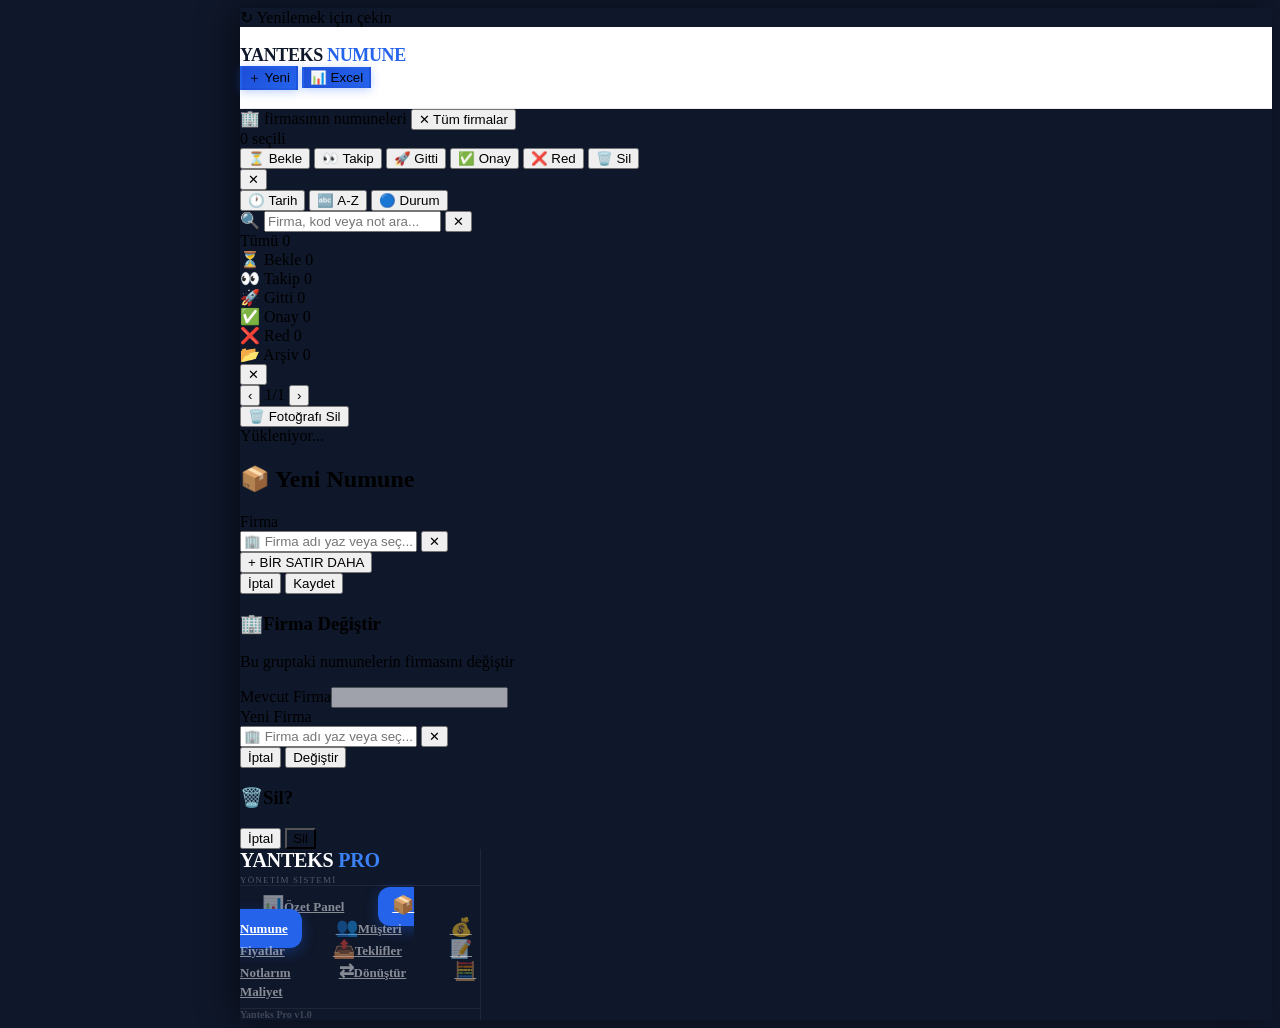
==== commit a14b2510: "Nav: tüm sayfalara Özet Panel (panel.html) linki eklendi" ====
--- a/index.html
+++ b/index.html
@@ -197,6 +197,10 @@
 function toast(m,t='info'){const c=document.getElementById('toasts'),el=document.createElement('div');el.className='toast '+t;el.textContent=m;c.appendChild(el);setTimeout(()=>{el.style.animation='tOut .25s forwards';setTimeout(()=>el.remove(),250)},2500);}
 function showUpload(txt){const el=document.getElementById('upload-progress');document.getElementById('up-text').textContent=txt||'Yükleniyor...';el.classList.add('on');}
 function hideUpload(){document.getElementById('upload-progress').classList.remove('on');}
+
+// ═══════════════════════════════════════════════
+// FOTOĞRAF FONKSİYONLARI
+// ═══════════════════════════════════════════════
 
 async function fetchPhotos(numeneId){
   try{
@@ -329,6 +333,10 @@
   pvTouchX=null;
 },{passive:true});
 
+// ═══════════════════════════════════════════════
+// ANA FONKSİYONLAR
+// ═══════════════════════════════════════════════
+
 function updBanner(){const b=document.getElementById('firma-banner');if(firmaF){b.classList.add('on');document.getElementById('fb-name').textContent=firmaF;}else b.classList.remove('on');}
 function clearFirmaF(){firmaF='';updBanner();history.replaceState({},'',location.pathname);render();}
 function setSort(s){curSort=s;document.querySelectorAll('.sort-btn').forEach(x=>x.classList.toggle('on',x.dataset.sort===s));render();}
@@ -365,8 +373,13 @@
 function setF(f){curF=f;document.querySelectorAll('.ft').forEach(x=>x.classList.toggle('on',x.dataset.f===f));render();}
 function statusClass(st){if(st==='Takip Et')return'st-takip';if(st==='Gönderildi')return'st-gonderildi';if(st==='Onaylandı')return'st-onaylandi';if(st==='Reddedildi')return'st-reddedildi';return'st-beklemede';}
 
+// ═══════════════════════════════════════════════
+// RENDER — Varyantları ana öğenin altına grupla
+// ═══════════════════════════════════════════════
 function groupVariants(items){
+  // Ana öğeler (↳ ile başlamayanlar)
   const anaItems=items.filter(i=>!isV(i.numune));
+  // Varyantlar (↳ ile başlayanlar)
   const varItems=items.filter(i=>isV(i.numune));
 
   const grouped=[];
@@ -375,10 +388,14 @@
   anaItems.forEach(ana=>{
     grouped.push(ana);
     const anaKod=dName(ana.numune);
+    // Bu ana koda ait varyantları bul:
+    // aciklama alanı "AnaKod|not" veya sadece "AnaKod" şeklinde başlar
     const altlar=varItems.filter(v=>{
       if(usedVarIds.has(v.id))return false;
       const{pc}=parseAc(v);
+      // pc alanı ana kodla eşleşiyor mu?
       if(pc&&trl(pc)===trl(anaKod))return true;
+      // Ya da aciklama direkt ana kod ile başlıyor mu?
       const ac=v.aciklama||'';
       if(ac.startsWith(anaKod+'|')||ac===anaKod)return true;
       return false;
@@ -389,6 +406,7 @@
     });
   });
 
+  // Hiçbir ana öğeye bağlanamayan varyantları sona ekle
   varItems.filter(v=>!usedVarIds.has(v.id)).forEach(v=>grouped.push(v));
 
   return grouped;
@@ -432,6 +450,7 @@
     st+='</div>';
     h+='<div class="client-sec"><div class="client-head"><span class="client-name">🏢 '+ef+'</span>'+st+'<div style="display:flex;align-items:center;gap:6px"><button class="cl-edit" data-act="firma-change" data-firma="'+ef+'" title="Firma değiştir">&#x270F;️</button><span class="client-badge">'+items.length+'</span></div></div>';
 
+    // ── DÜZELTME: Önce sırala, sonra varyantları ana öğenin altına grupla ──
     let sItems=[...items];
     if(curSort==='alpha'){
       sItems.sort((a,b)=>dName(a.numune).localeCompare(dName(b.numune),'tr'));
@@ -439,6 +458,7 @@
       const ord=['Beklemede','Takip Et','Gönderildi','Onaylandı','Reddedildi'];
       sItems.sort((a,b)=>ord.indexOf(a.durum||'Beklemede')-ord.indexOf(b.durum||'Beklemede'));
     }
+    // Sıralamadan sonra varyantları ana öğelerinin hemen altına taşı
     sItems=groupVariants(sItems);
 
     sItems.forEach(i=>{
@@ -545,7 +565,7 @@
 </script>
 
 <link rel="manifest" href="manifest.json">
-<script>if('serviceWorker' in navigator){window.addEventListener('load',()=>{navigator.serviceWorker.register('/sw.js').then(reg=>console.log('SW Aktif',reg.scope)).catch(err=>console.log('SW Hatası:',err));});}</script>
+<script>if('serviceWorker' in navigator){window.addEventListener('load',()=>{navigator.serviceWorker.register('/yanteks_pro/sw.js').then(reg=>console.log('SW Aktif',reg.scope)).catch(err=>console.log('SW Hatası:',err));});}</script>
 
 <nav class="bnav">
   <a href="index.html" class="bnav-item on" onclick="event.preventDefault();window.location.href='index.html';return false;"><span class="ni">📦</span><span class="nl">Numune</span></a>
@@ -557,6 +577,7 @@
 <div class="bnav-spacer"></div>
 
 <script>
+// iOS PWA: sayfalar arası geçişte standalone moddan çıkmasın
 document.addEventListener('click', function(e) {
   var a = e.target.closest('a[href]');
   if (!a) return;
@@ -574,6 +595,7 @@
     <div class="drw-sub">Yönetim Sistemi</div>
   </div>
   <nav class="drw-nav">
+    <a href="panel.html" class="drw-item"><span class="di">📊</span><span class="dt">Özet Panel</span></a>
     <a href="index.html" class="drw-item on"><span class="di">📦</span><span class="dt">Numune</span></a>
     <a href="musteriler.html" class="drw-item"><span class="di">👥</span><span class="dt">Müşteri</span></a>
     <a href="fiyatlar.html" class="drw-item"><span class="di">💰</span><span class="dt">Fiyatlar</span></a>
@@ -609,4 +631,4 @@
 </script>
 
 </body>
-</html>+</html>
